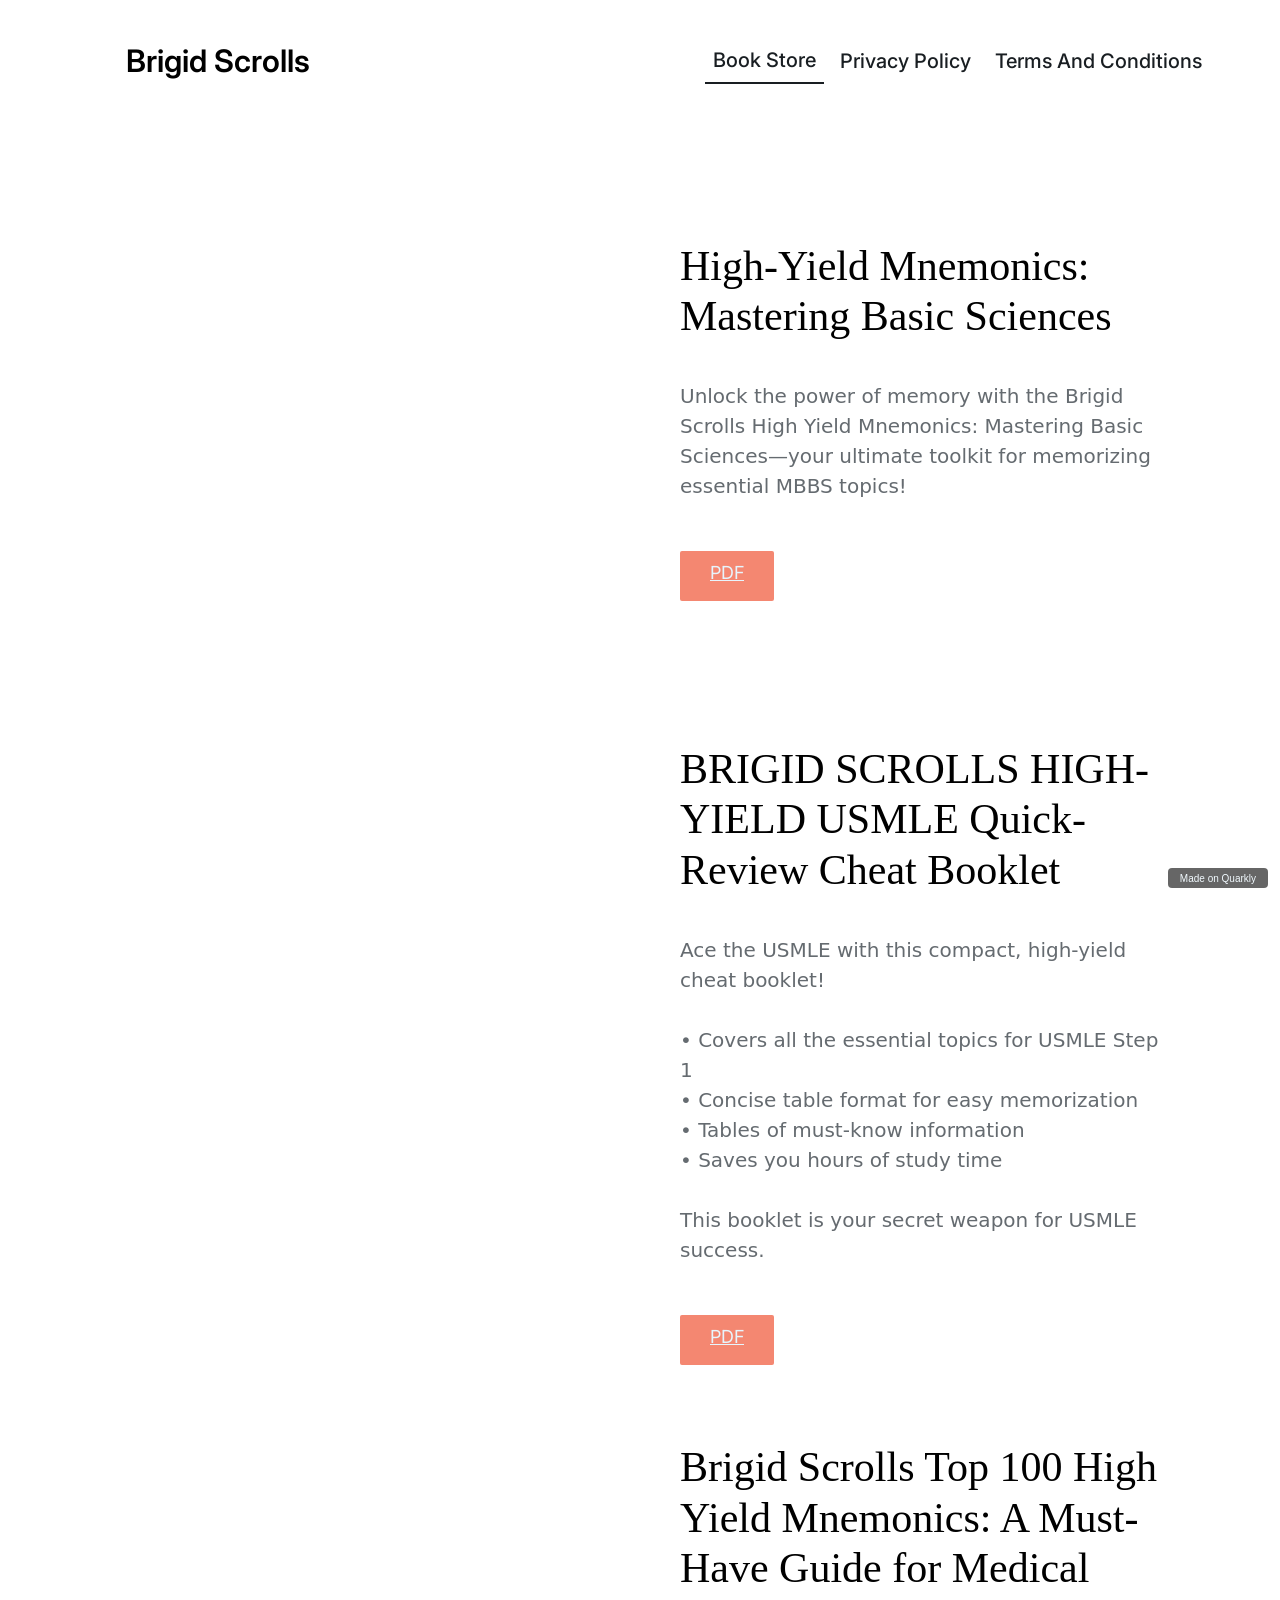
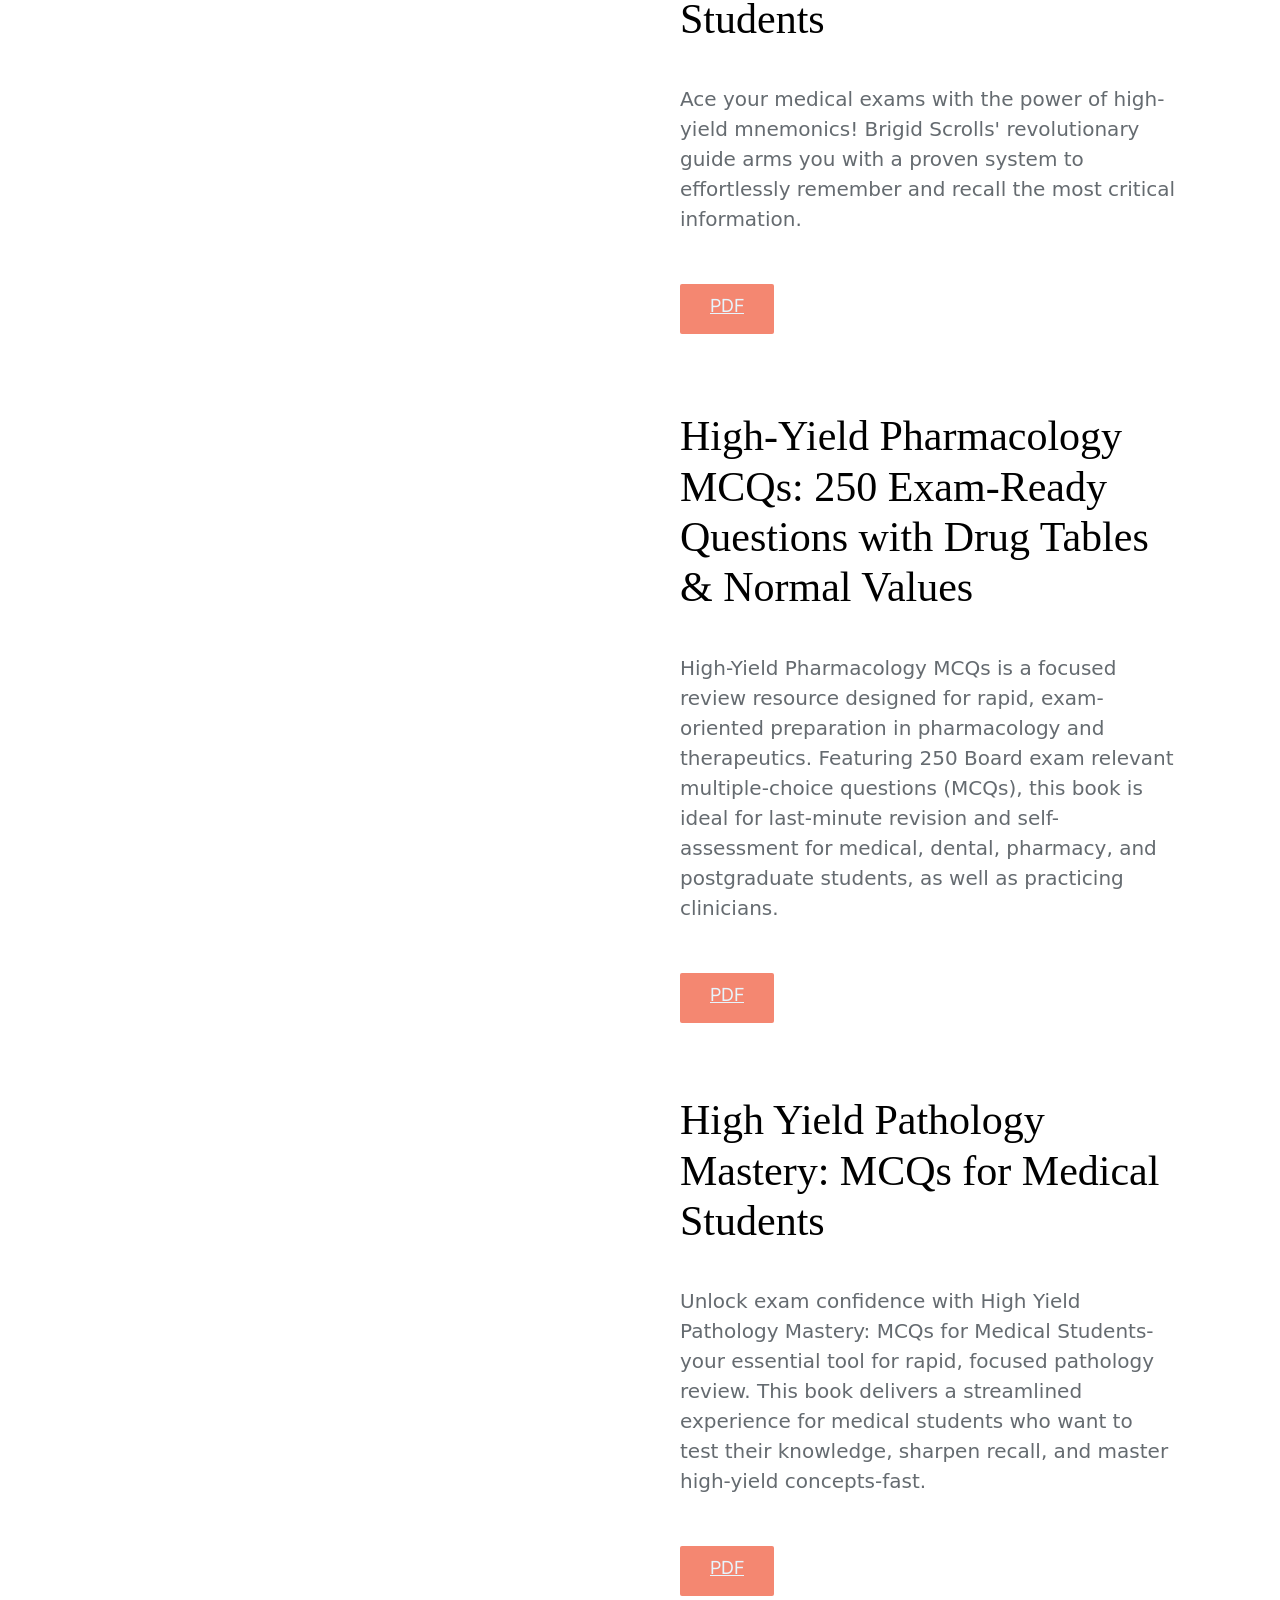
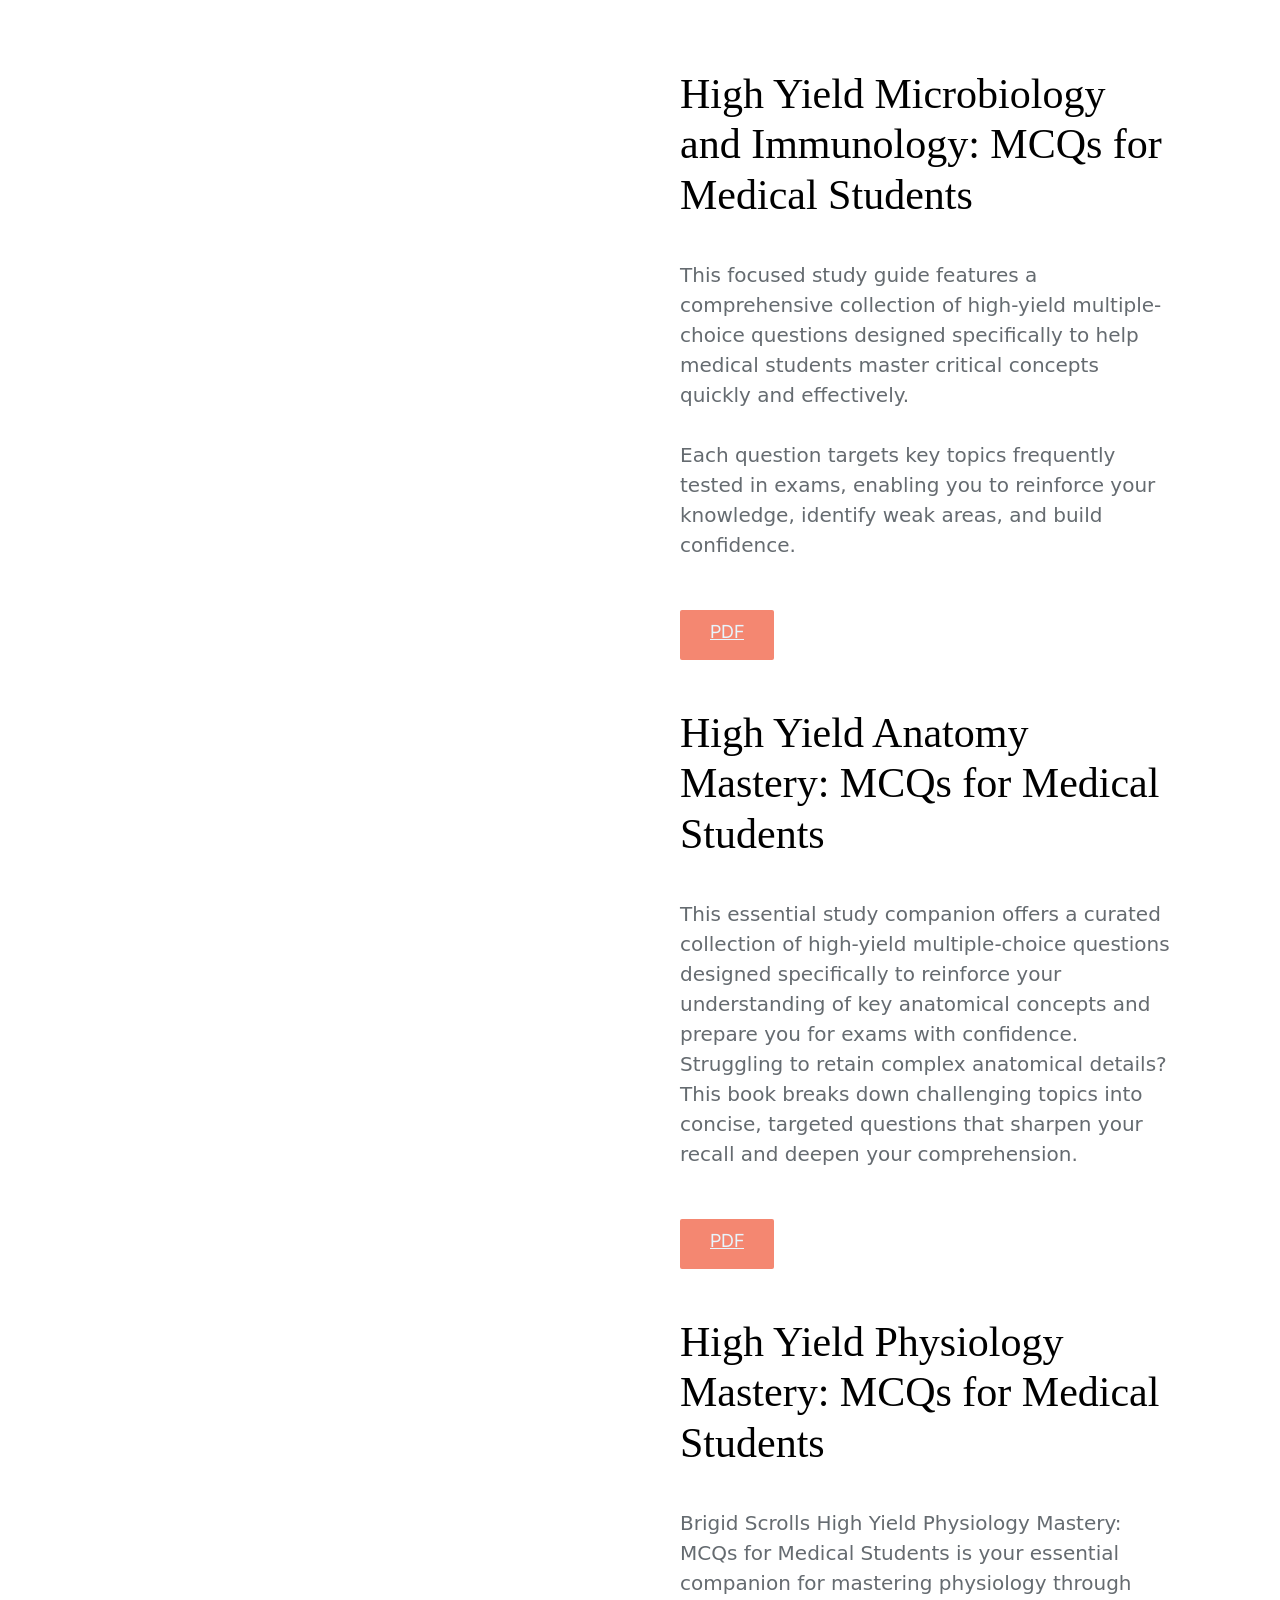
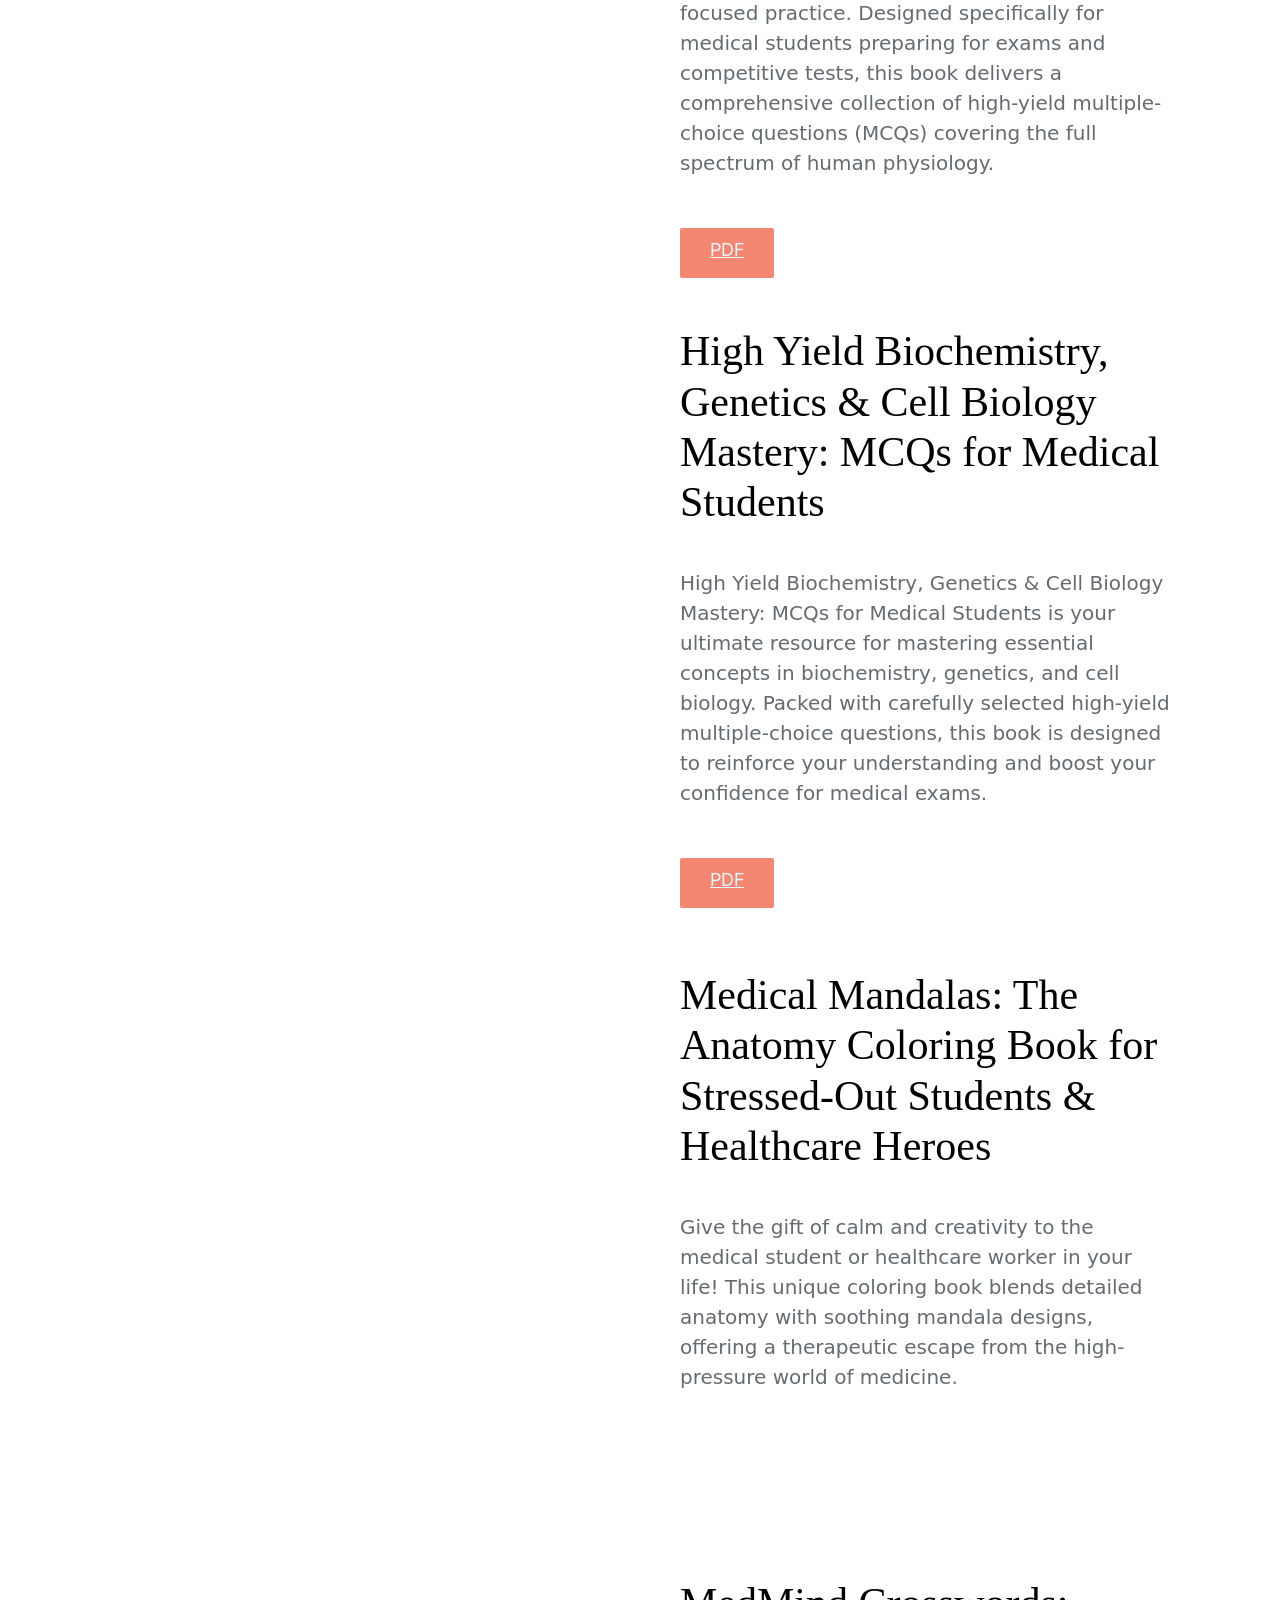
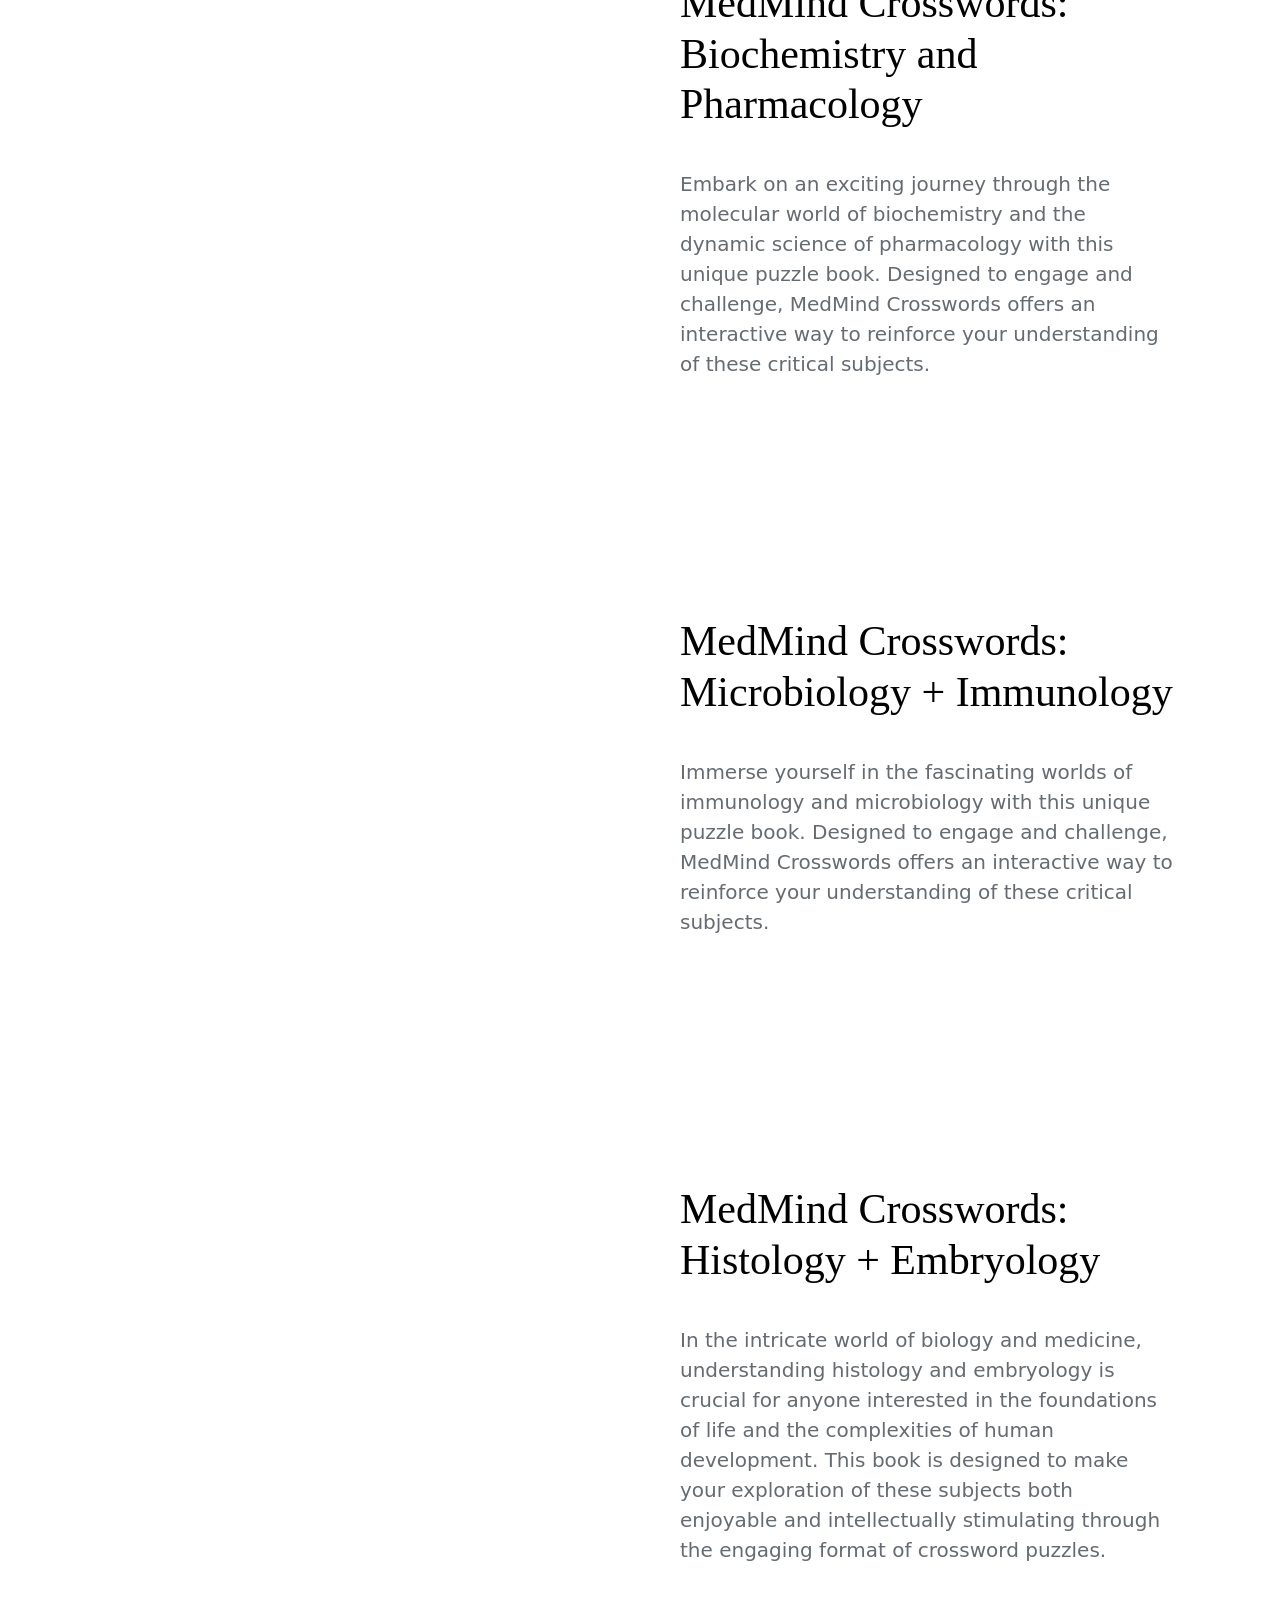
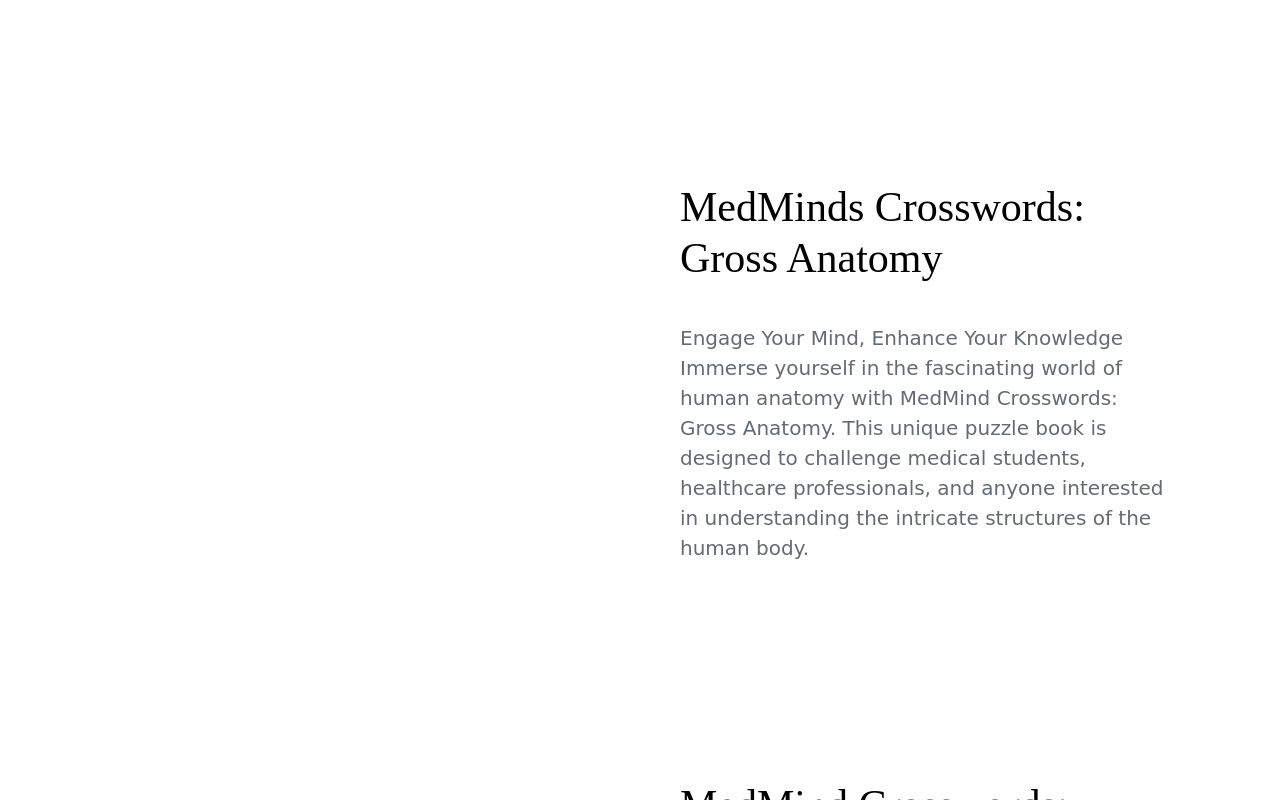
==== book-shop/index.html @ d716d0fd "Add files via upload" ====
<!DOCTYPE html><html><head><meta charSet="utf-8"/><meta http-equiv="x-ua-compatible" content="ie=edge"/><meta name="viewport" content="width=device-width, initial-scale=1, shrink-to-fit=no"/><meta name="generator" content="Gatsby 3.15.0"/><title data-react-helmet="true">Brigid Scrolls High yield Step 1 and Step 2 MCQs for medical board examination.</title><link data-react-helmet="true" rel="shortcut icon" href="https://uploads.quarkly.io/6926ab624873af0023a09e78/images/Black%20and%20white%20logo%20Brigid%20scrolls.png?v=2025-11-26T10:13:13.327Z" type="image/x-icon"/><link data-react-helmet="true" rel="apple-touch-icon" href="https://uploads.quarkly.io/6926ab624873af0023a09e78/images/Black%20and%20white%20logo%20Brigid%20scrolls.png?v=2025-11-26T10:13:13.327Z"/><link data-react-helmet="true" rel="apple-touch-icon" sizes="76x76" href="https://uploads.quarkly.io/6926ab624873af0023a09e78/images/Black%20and%20white%20logo%20Brigid%20scrolls.png?v=2025-11-26T10:13:13.327Z"/><link data-react-helmet="true" rel="apple-touch-icon" sizes="152x152" href="https://uploads.quarkly.io/6926ab624873af0023a09e78/images/Black%20and%20white%20logo%20Brigid%20scrolls.png?v=2025-11-26T10:13:13.327Z"/><link data-react-helmet="true" rel="apple-touch-startup-image" href="https://uploads.quarkly.io/6926ab624873af0023a09e78/images/Black%20and%20white%20logo%20Brigid%20scrolls.png?v=2025-11-26T10:13:13.327Z"/><meta data-react-helmet="true" name="description" content="High yield Step 1 and Step 2 MCQs for medical board examination PDF Download  Amazon books for medical students "/><meta data-react-helmet="true" property="og:title" content="Help for you — Healthcare without the system"/><meta data-react-helmet="true" property="og:description" content="Chat with a doctor right from your phone, all day and night. No waiting room or appointment needed."/><meta data-react-helmet="true" property="og:image" content="https://uploads.quarkly.io/6926ab624873af0023a09e78/images/Black%20and%20white%20logo%20Brigid%20scrolls.png?v=2025-11-26T10:13:13.327Z"/><meta data-react-helmet="true" name="msapplication-TileImage" content="https://uploads.quarkly.io/6926ab624873af0023a09e78/images/Black%20and%20white%20logo%20Brigid%20scrolls.png?v=2025-11-26T10:13:13.327Z"/><meta data-react-helmet="true" name="msapplication-TileColor" content="#000848"/><style data-styled="" data-styled-version="5.3.11">.gPEERn{pointer-events:auto;display:-webkit-box;display:-webkit-flex;display:-ms-flexbox;display:flex;width:100%;margin:0;padding:24px 0;}/*!sc*/
@media (max-width:460px){.gPEERn{padding:8px 0 8px 0;}}/*!sc*/
.jDYXYm{pointer-events:auto;display:-webkit-box;display:-webkit-flex;display:-ms-flexbox;display:flex;-webkit-flex-direction:row;-ms-flex-direction:row;flex-direction:row;width:var(--qtheme-cmp-section-width-default);max-width:var(--qtheme-cmp-section-maxWidth-default);min-width:var(--qtheme-cmp-section-minWidth-default);min-height:16px;margin:0 auto;-webkit-box-pack:justify;-webkit-justify-content:space-between;-ms-flex-pack:justify;justify-content:space-between;}/*!sc*/
.iFsuVn{pointer-events:auto;display:-webkit-box;display:-webkit-flex;display:-ms-flexbox;display:flex;padding:12px 0;-webkit-box-pack:justify;-webkit-justify-content:space-between;-ms-flex-pack:justify;justify-content:space-between;-webkit-align-items:flex-start;-webkit-box-align:flex-start;-ms-flex-align:flex-start;align-items:flex-start;-webkit-flex-direction:row;-ms-flex-direction:row;flex-direction:row;width:30%;}/*!sc*/
@media (max-width:992px){.iFsuVn{width:70%;}}/*!sc*/
@media (max-width:767px){.iFsuVn{width:50%;-webkit-box-pack:start;-webkit-justify-content:flex-start;-ms-flex-pack:start;justify-content:flex-start;}}/*!sc*/
@media (max-width:460px){.iFsuVn{width:50%;-webkit-align-items:center;-webkit-box-align:center;-ms-flex-align:center;align-items:center;-webkit-flex-direction:row;-ms-flex-direction:row;flex-direction:row;-webkit-box-pack:start;-webkit-justify-content:flex-start;-ms-flex-pack:start;justify-content:flex-start;}}/*!sc*/
.hPHBay{pointer-events:auto;-webkit-flex:1 1 auto;-ms-flex:1 1 auto;flex:1 1 auto;width:70%;min-width:0px;min-height:0px;-webkit-align-items:center;-webkit-box-align:center;-ms-flex-align:center;align-items:center;-webkit-box-pack:end;-webkit-justify-content:flex-end;-ms-flex-pack:end;justify-content:flex-end;position:relative;display:-webkit-box;display:-webkit-flex;display:-ms-flexbox;display:flex;z-index:5;}/*!sc*/
@media (max-width:992px){.hPHBay{width:30%;}}/*!sc*/
@media (max-width:767px){.hPHBay{width:50%;}}/*!sc*/
@media (max-width:460px){.hPHBay{width:50%;}}/*!sc*/
.ePyRJj{pointer-events:auto;padding-right:3px;min-height:0;-webkit-align-items:center;-webkit-box-align:center;-ms-flex-align:center;align-items:center;-webkit-flex-direction:row;-ms-flex-direction:row;flex-direction:row;position:relative;cursor:pointer;display:none;}/*!sc*/
@media (max-width:992px){.ePyRJj{display:-webkit-inline-box;display:-webkit-inline-flex;display:-ms-inline-flexbox;display:inline-flex;-webkit-flex:0 0 auto;-ms-flex:0 0 auto;flex:0 0 auto;z-index:1;}}/*!sc*/
.hZMOFw{pointer-events:auto;width:100%;height:100%;position:relative;display:-webkit-box;display:-webkit-flex;display:-ms-flexbox;display:flex;z-index:1;}/*!sc*/
@media (max-width:992px){.hZMOFw{top:0;left:0;position:fixed;-webkit-transition:visibility .3s step-end;transition:visibility .3s step-end;visibility:hidden;}}/*!sc*/
.csZqDL{pointer-events:auto;width:100%;height:100%;background-color:rgba(0,0,0,.5);position:relative;display:none;z-index:1;}/*!sc*/
@media (max-width:992px){.csZqDL{top:0;left:0;position:fixed;display:block;-webkit-transition:visibility .3s step-end, opacity .3s ease;transition:visibility .3s step-end, opacity .3s ease;visibility:hidden;opacity:0;}}/*!sc*/
.eIhEfz{pointer-events:auto;max-width:100vw;max-height:100vh;background-color:white;box-sizing:border-box;display:-webkit-box;display:-webkit-flex;display:-ms-flexbox;display:flex;z-index:2;padding:0px 0px 0px 0px;width:100%;overflow-x:hidden;overflow-y:auto;-webkit-align-items:center;-webkit-box-align:center;-ms-flex-align:center;align-items:center;-webkit-box-pack:justify;-webkit-justify-content:space-between;-ms-flex-pack:justify;justify-content:space-between;-webkit-flex-direction:row;-ms-flex-direction:row;flex-direction:row;background:rgba(255,255,255,0);}/*!sc*/
@media (max-width:992px){.eIhEfz{width:100%;min-width:280px;min-height:32px;-webkit-align-items:flex-start;-webkit-box-align:flex-start;-ms-flex-align:flex-start;align-items:flex-start;-webkit-flex-direction:column;-ms-flex-direction:column;flex-direction:column;box-shadow:var(--qtheme-boxShadow-xxl);top:0;left:0;height:100%;position:fixed;-webkit-transition:visibility .3s step-end, opacity .3s ease;transition:visibility .3s step-end, opacity .3s ease;visibility:hidden;opacity:0;background:#ffffff;margin:0px 0px 0px 0px;}}/*!sc*/
.beZerO{pointer-events:auto;width:100%;}/*!sc*/
@media (max-width:767px){.beZerO{display:-webkit-box;display:-webkit-flex;display:-ms-flexbox;display:flex;}}/*!sc*/
.kpODTq{pointer-events:auto;-webkit-align-items:center;-webkit-box-align:center;-ms-flex-align:center;align-items:center;-webkit-box-pack:end;-webkit-justify-content:flex-end;-ms-flex-pack:end;justify-content:flex-end;display:-webkit-box;display:-webkit-flex;display:-ms-flexbox;display:flex;}/*!sc*/
@media (max-width:992px){.kpODTq{-webkit-box-pack:center;-webkit-justify-content:center;-ms-flex-pack:center;justify-content:center;-webkit-align-items:flex-start;-webkit-box-align:flex-start;-ms-flex-align:flex-start;align-items:flex-start;-webkit-flex-direction:column;-ms-flex-direction:column;flex-direction:column;margin:0px auto 0px auto;min-width:300px;max-width:1280px;width:90%;padding:24px 0px 48px 0px;}}/*!sc*/
.iyoGrC{pointer-events:auto;display:none;}/*!sc*/
@media (max-width:992px){.iyoGrC{width:100%;margin:0px 0px 24px 0px;display:-webkit-box;display:-webkit-flex;display:-ms-flexbox;display:flex;padding:12px 0px 12px 0px;}}/*!sc*/
.bHRnBK{pointer-events:auto;width:25%;display:none;-webkit-box-pack:space-around;-webkit-justify-content:space-around;-ms-flex-pack:space-around;justify-content:space-around;-webkit-align-items:center;-webkit-box-align:center;-ms-flex-align:center;align-items:center;-webkit-flex-wrap:wrap;-ms-flex-wrap:wrap;flex-wrap:wrap;}/*!sc*/
@media (max-width:992px){.bHRnBK{width:100%;-webkit-flex-direction:column;-ms-flex-direction:column;flex-direction:column;-webkit-align-items:flex-start;-webkit-box-align:flex-start;-ms-flex-align:flex-start;align-items:flex-start;display:-webkit-box;display:-webkit-flex;display:-ms-flexbox;display:flex;margin:0px 0px 0px 0px;}}/*!sc*/
.jzlPOT{pointer-events:auto;margin:0px 0px 0px 0px;display:-webkit-box;display:-webkit-flex;display:-ms-flexbox;display:flex;-webkit-align-items:center;-webkit-box-align:center;-ms-flex-align:center;align-items:center;-webkit-box-pack:center;-webkit-justify-content:center;-ms-flex-pack:center;justify-content:center;}/*!sc*/
@media (max-width:992px){.jzlPOT{display:-webkit-box;display:-webkit-flex;display:-ms-flexbox;display:flex;grid-gap:12px;}}/*!sc*/
.iuxQkA{pointer-events:auto;display:-webkit-box;display:-webkit-flex;display:-ms-flexbox;display:flex;width:100%;margin:0;padding:24px 0;}/*!sc*/
@media (max-width:767px){.iuxQkA{padding:70px 0 80px 0;}}/*!sc*/
.gpqSxK{pointer-events:auto;display:-webkit-box;display:-webkit-flex;display:-ms-flexbox;display:flex;-webkit-flex-direction:column;-ms-flex-direction:column;flex-direction:column;width:var(--qtheme-cmp-section-width-default);max-width:var(--qtheme-cmp-section-maxWidth-default);min-width:var(--qtheme-cmp-section-minWidth-default);min-height:16px;margin:0 auto;}/*!sc*/
.dpcicg{pointer-events:auto;min-width:100px;min-height:100px;display:grid;grid-template-columns:repeat(2,1fr);grid-template-rows:auto;}/*!sc*/
@media (max-width:767px){.dpcicg{grid-template-columns:1fr;}}/*!sc*/
.jpyQaS{pointer-events:auto;min-width:100px;min-height:100px;display:-webkit-box;display:-webkit-flex;display:-ms-flexbox;display:flex;-webkit-flex-direction:column;-ms-flex-direction:column;flex-direction:column;-webkit-align-items:center;-webkit-box-align:center;-ms-flex-align:center;align-items:center;background:rgba(0,0,0,0);padding:100px 50px 100px 50px;}/*!sc*/
@media (max-width:767px){.jpyQaS{margin:0px 0px 50px 0px;padding:50px 50px 50px 50px;}}/*!sc*/
.daAXAp{pointer-events:auto;min-width:100px;min-height:100px;display:-webkit-box;display:-webkit-flex;display:-ms-flexbox;display:flex;-webkit-flex-direction:column;-ms-flex-direction:column;flex-direction:column;-webkit-align-items:flex-start;-webkit-box-align:flex-start;-ms-flex-align:flex-start;align-items:flex-start;-webkit-box-pack:center;-webkit-justify-content:center;-ms-flex-pack:center;justify-content:center;padding:0px 40px 0px 40px;}/*!sc*/
@media (max-width:992px){.daAXAp{padding:0px 0 0px 0;}}/*!sc*/
.iaWqPm{pointer-events:auto;min-width:10px;min-height:10px;display:-webkit-box;display:-webkit-flex;display:-ms-flexbox;display:flex;}/*!sc*/
@media (max-width:992px){.iaWqPm{-webkit-align-self:center;-ms-flex-item-align:center;align-self:center;}}/*!sc*/
@media (max-width:767px){.iaWqPm{-webkit-align-self:auto;-ms-flex-item-align:auto;align-self:auto;}}/*!sc*/
@media (max-width:460px){.iaWqPm{-webkit-flex-direction:column;-ms-flex-direction:column;flex-direction:column;-webkit-align-items:center;-webkit-box-align:center;-ms-flex-align:center;align-items:center;-webkit-align-self:center;-ms-flex-item-align:center;align-self:center;}}/*!sc*/
.gJVtOl{pointer-events:auto;display:-webkit-box;display:-webkit-flex;display:-ms-flexbox;display:flex;padding:50px 0 50px 0;width:100%;margin:0;}/*!sc*/
.bbqnCG{pointer-events:auto;display:-webkit-box;display:-webkit-flex;display:-ms-flexbox;display:flex;-webkit-flex-direction:column;-ms-flex-direction:column;flex-direction:column;width:var(--qtheme-cmp-section-width-default);max-width:var(--qtheme-cmp-section-maxWidth-default);min-width:var(--qtheme-cmp-section-minWidth-default);min-height:16px;margin:0 auto;}/*!sc*/
@media (max-width:460px){.bbqnCG{-webkit-align-items:center;-webkit-box-align:center;-ms-flex-align:center;align-items:center;}}/*!sc*/
.ytcMi{pointer-events:auto;display:grid;grid-template-columns:repeat(5,1fr);grid-gap:16px 24px;-webkit-align-self:center;-ms-flex-item-align:center;align-self:center;margin:0px 0px 40px 0px;}/*!sc*/
data-styled.g1[id="sc-aXZVg"]{content:"gPEERn,jDYXYm,iFsuVn,hPHBay,ePyRJj,hZMOFw,csZqDL,eIhEfz,beZerO,kpODTq,iyoGrC,bHRnBK,jzlPOT,iuxQkA,gpqSxK,dpcicg,jpyQaS,daAXAp,iaWqPm,gJVtOl,bbqnCG,ytcMi,"}/*!sc*/
.AUmcG{margin-top:16px;margin-bottom:16px;min-width:8px;min-height:8px;overflow-wrap:normal;word-break:normal;white-space:normal;text-indent:0;text-overflow:clip;-webkit-hyphens:manual;-moz-hyphens:manual;-ms-hyphens:manual;hyphens:manual;-webkit-user-select:auto;-moz-user-select:auto;-ms-user-select:auto;user-select:auto;pointer-events:auto;margin:0;text-align:left;font:var(--qtheme-font-headline4);display:block;}/*!sc*/
@media (max-width:767px){.AUmcG{margin:0px 0 0px 0;}}/*!sc*/
@media (max-width:460px){.AUmcG{margin:0px 0 0px 0;}}/*!sc*/
.fFZlin{margin-top:16px;margin-bottom:16px;min-width:8px;min-height:8px;overflow-wrap:normal;word-break:normal;white-space:normal;text-indent:0;text-overflow:clip;-webkit-hyphens:manual;-moz-hyphens:manual;-ms-hyphens:manual;hyphens:manual;-webkit-user-select:none;-moz-user-select:none;-ms-user-select:none;user-select:none;pointer-events:auto;margin:0 .35em 0 0;font-size:14px;font:normal 600 16px/1.5 -apple-system,system-ui,'Segoe UI','Roboto','Oxygen','Ubuntu','Cantarell','Fira Sans','Droid Sans','Helvetica Neue',sans-serif;text-transform:uppercase;-webkit-letter-spacing:1px;-moz-letter-spacing:1px;-ms-letter-spacing:1px;letter-spacing:1px;}/*!sc*/
@media (max-width:992px){.fFZlin{margin:0px 0px 0px 0px;}}/*!sc*/
@media (max-width:460px){.fFZlin{font:normal 600 14px/1.5 -apple-system,system-ui,'Segoe UI','Roboto','Oxygen','Ubuntu','Cantarell','Fira Sans','Droid Sans','Helvetica Neue',sans-serif;margin:0px 2px 0px 0px;}}/*!sc*/
.eerDYc{margin-top:16px;margin-bottom:16px;min-width:8px;min-height:8px;overflow-wrap:normal;word-break:normal;white-space:normal;text-indent:0;text-overflow:clip;-webkit-hyphens:manual;-moz-hyphens:manual;-ms-hyphens:manual;hyphens:manual;-webkit-user-select:auto;-moz-user-select:auto;-ms-user-select:auto;user-select:auto;pointer-events:auto;margin:0;text-align:left;font:var(--qtheme-font-lead);display:block;}/*!sc*/
@media (max-width:992px){.eerDYc{font:var(--qtheme-font-headline3);}}/*!sc*/
@media (max-width:767px){.eerDYc{margin:0px 0 0px 0;}}/*!sc*/
@media (max-width:460px){.eerDYc{margin:0px 0 0px 0;}}/*!sc*/
.gXzTdP{margin-top:16px;margin-bottom:16px;min-width:8px;min-height:8px;overflow-wrap:normal;word-break:normal;white-space:normal;text-indent:0;text-overflow:clip;-webkit-hyphens:manual;-moz-hyphens:manual;-ms-hyphens:manual;hyphens:manual;-webkit-user-select:auto;-moz-user-select:auto;-ms-user-select:auto;user-select:auto;pointer-events:auto;margin:0px 0px 40px 0px;font:normal 500 42px/1.2 var(--qtheme-fontFamily-serifGaramond);}/*!sc*/
@media (max-width:460px){.gXzTdP{margin:0px 0px 30px 0px;}}/*!sc*/
.ezylTJ{margin-top:16px;margin-bottom:16px;min-width:8px;min-height:8px;overflow-wrap:normal;word-break:normal;white-space:normal;text-indent:0;text-overflow:clip;-webkit-hyphens:manual;-moz-hyphens:manual;-ms-hyphens:manual;hyphens:manual;-webkit-user-select:auto;-moz-user-select:auto;-ms-user-select:auto;user-select:auto;pointer-events:auto;margin:0px 0px 50px 0px;font:normal 300 20px/1.5 var(--qtheme-fontFamily-sans);color:#656b70;}/*!sc*/
.RRTIY{margin-top:16px;margin-bottom:16px;min-width:8px;min-height:8px;overflow-wrap:normal;word-break:normal;white-space:normal;text-indent:0;text-overflow:clip;-webkit-hyphens:manual;-moz-hyphens:manual;-ms-hyphens:manual;hyphens:manual;-webkit-user-select:auto;-moz-user-select:auto;-ms-user-select:auto;user-select:auto;pointer-events:auto;margin:0 0px 0 0px;font:var(--qtheme-font-base);color:#5a5d64;text-align:center;}/*!sc*/
@media (max-width:460px){.RRTIY{display:-webkit-box;display:-webkit-flex;display:-ms-flexbox;display:flex;-webkit-flex-wrap:wrap;-ms-flex-wrap:wrap;flex-wrap:wrap;}}/*!sc*/
data-styled.g2[id="sc-gEvEer"]{content:"AUmcG,fFZlin,eerDYc,gXzTdP,ezylTJ,RRTIY,"}/*!sc*/
.hWWEHX{overflow-wrap:normal;word-break:normal;white-space:normal;text-indent:0;text-overflow:clip;-webkit-hyphens:manual;-moz-hyphens:manual;-ms-hyphens:manual;hyphens:manual;-webkit-user-select:auto;-moz-user-select:auto;-ms-user-select:auto;user-select:auto;pointer-events:auto;color:var(--qtheme-color-darkL2);font:var(--qtheme-font-lead);-webkit-text-decoration-line:initial;text-decoration-line:initial;-webkit-transition:color 0.1s ease 0s;transition:color 0.1s ease 0s;}/*!sc*/
.hWWEHX:hover,.hWWEHX[data-quarkly-state="hover"]{color:var(--qtheme-color-primary);}/*!sc*/
@media (max-width:992px){.hWWEHX{font:var(--qtheme-font-lead);}}/*!sc*/
.gLtqpF{overflow-wrap:normal;word-break:normal;white-space:normal;text-indent:0;text-overflow:clip;-webkit-hyphens:manual;-moz-hyphens:manual;-ms-hyphens:manual;hyphens:manual;-webkit-user-select:auto;-moz-user-select:auto;-ms-user-select:auto;user-select:auto;pointer-events:auto;color:var(--qtheme-color-darkL2);font:var(--qtheme-font-lead);-webkit-text-decoration-line:initial;text-decoration-line:initial;-webkit-transition:color 0.1s ease 0s;transition:color 0.1s ease 0s;cursor:default;}/*!sc*/
.gLtqpF:hover,.gLtqpF[data-quarkly-state="hover"]{color:var(--qtheme-color-darkL2);}/*!sc*/
@media (max-width:992px){.gLtqpF{font:var(--qtheme-font-lead);}}/*!sc*/
.eJHQaz{overflow-wrap:normal;word-break:normal;white-space:normal;text-indent:0;text-overflow:clip;-webkit-hyphens:manual;-moz-hyphens:manual;-ms-hyphens:manual;hyphens:manual;-webkit-user-select:auto;-moz-user-select:auto;-ms-user-select:auto;user-select:auto;pointer-events:auto;padding:5x 5px 5px 5px;margin:0px 5px 0px 0px;color:var(--qtheme-color-primary);background:transparent;border-radius:50%;display:-webkit-box;display:-webkit-flex;display:-ms-flexbox;display:flex;width:32px;height:32px;-webkit-align-items:center;-webkit-box-align:center;-ms-flex-align:center;align-items:center;-webkit-box-pack:center;-webkit-justify-content:center;-ms-flex-pack:center;justify-content:center;}/*!sc*/
.eJHQaz:hover,.eJHQaz[data-quarkly-state="hover"]{background:var(--qtheme-color-lightD2);color:var(--qtheme-color-light);}/*!sc*/
.hZBAHi{overflow-wrap:normal;word-break:normal;white-space:normal;text-indent:0;text-overflow:clip;-webkit-hyphens:manual;-moz-hyphens:manual;-ms-hyphens:manual;hyphens:manual;-webkit-user-select:auto;-moz-user-select:auto;-ms-user-select:auto;user-select:auto;pointer-events:auto;padding:5x 5px 5px 5px;margin:0 5px 0 5px;color:var(--qtheme-color-primary);background:transparent;border-radius:50%;display:-webkit-box;display:-webkit-flex;display:-ms-flexbox;display:flex;width:32px;height:32px;-webkit-align-items:center;-webkit-box-align:center;-ms-flex-align:center;align-items:center;-webkit-box-pack:center;-webkit-justify-content:center;-ms-flex-pack:center;justify-content:center;}/*!sc*/
.hZBAHi:hover,.hZBAHi[data-quarkly-state="hover"]{background:var(--qtheme-color-lightD2);color:var(--qtheme-color-light);}/*!sc*/
.fABUdM{overflow-wrap:normal;word-break:normal;white-space:normal;text-indent:0;text-overflow:clip;-webkit-hyphens:manual;-moz-hyphens:manual;-ms-hyphens:manual;hyphens:manual;-webkit-user-select:auto;-moz-user-select:auto;-ms-user-select:auto;user-select:auto;pointer-events:auto;}/*!sc*/
.hBQwjU{overflow-wrap:normal;word-break:normal;white-space:normal;text-indent:0;text-overflow:clip;-webkit-hyphens:manual;-moz-hyphens:manual;-ms-hyphens:manual;hyphens:manual;-webkit-user-select:auto;-moz-user-select:auto;-ms-user-select:auto;user-select:auto;pointer-events:auto;font:var(--qtheme-font-capture);font-size:10px;position:fixed;bottom:12px;right:12px;z-index:4;border-radius:4px;padding:5px 12px 4px;background-color:var(--qtheme-color-dark);opacity:0.6;color:var(--qtheme-color-light);cursor:pointer;-webkit-transition:var(--qtheme-transition-opacityOut);transition:var(--qtheme-transition-opacityOut);-webkit-text-decoration-line:initial;text-decoration-line:initial;}/*!sc*/
.hBQwjU:hover,.hBQwjU[data-quarkly-state="hover"]{opacity:1;}/*!sc*/
data-styled.g3[id="sc-eqUAAy"]{content:"hWWEHX,gLtqpF,eJHQaz,hZBAHi,fABUdM,hBQwjU,"}/*!sc*/
.zUhfe{display:-webkit-box;display:-webkit-flex;display:-ms-flexbox;display:flex;-webkit-align-items:center;-webkit-box-align:center;-ms-flex-align:center;align-items:center;-webkit-box-pack:center;-webkit-justify-content:center;-ms-flex-pack:center;justify-content:center;color:var(--qtheme-color-dark);padding:5px 7px 5px 7px;border-radius:50px;font-size:32px;width:28px;height:28px;}/*!sc*/
@media (max-width:992px){.zUhfe{width:32px;height:32px;}}/*!sc*/
.cmRqOF{display:none;-webkit-align-items:center;-webkit-box-align:center;-ms-flex-align:center;align-items:center;-webkit-box-pack:center;-webkit-justify-content:center;-ms-flex-pack:center;justify-content:center;top:24px;right:24px;position:absolute;cursor:pointer;font-size:32px;width:1em;height:1em;}/*!sc*/
@media (max-width:992px){.cmRqOF{display:block;width:32px;height:32px;}}/*!sc*/
.dbFogG{display:-webkit-box;display:-webkit-flex;display:-ms-flexbox;display:flex;-webkit-align-items:center;-webkit-box-align:center;-ms-flex-align:center;align-items:center;-webkit-box-pack:center;-webkit-justify-content:center;-ms-flex-pack:center;justify-content:center;border-radius:50px;color:var(--qtheme-color-grey);font-size:32px;width:1em;height:1em;}/*!sc*/
.gQCfRv{display:-webkit-box;display:-webkit-flex;display:-ms-flexbox;display:flex;-webkit-align-items:center;-webkit-box-align:center;-ms-flex-align:center;align-items:center;-webkit-box-pack:center;-webkit-justify-content:center;-ms-flex-pack:center;justify-content:center;color:#5a5d64;-webkit-transition:background-color 1s ease 0s;transition:background-color 1s ease 0s;font-size:24px;width:1em;height:1em;}/*!sc*/
.gQCfRv:hover,.gQCfRv[data-quarkly-state="hover"]{color:var(--qtheme-color-dark);}/*!sc*/
data-styled.g12[id="sc-kpDqfm"]{content:"zUhfe,cmRqOF,dbFogG,gQCfRv,"}/*!sc*/
:root{--qtheme-color-dark:#000000;--qtheme-color-darkL1:#05000B;--qtheme-color-darkL2:#191E22;--qtheme-color-grey:#95c7ea;--qtheme-color-greyD1:#4B507D;--qtheme-color-greyD2:#586D8E;--qtheme-color-light:#E7F5FD;--qtheme-color-lightD1:#EDF2F6;--qtheme-color-lightD2:#E4E8EC;--qtheme-color-green:#00875A;--qtheme-color-primary:#05A5FF;--qtheme-color-secondary:#FFF9F5;--qtheme-color-orange:#FF5A05;--qtheme-color-red:#DE350B;--qtheme-color-purple:#EBEDFF;--qtheme-color-indigo:#0f0f55;--qtheme-color-white:#ffffff;--qtheme-fontFamily-sans:-apple-system,system-ui,'Segoe UI','Roboto','Oxygen','Ubuntu','Cantarell','Fira Sans','Droid Sans','Helvetica Neue',sans-serif;--qtheme-fontFamily-sansHeavy:Impact,Haettenschweiler,'Franklin Gothic Bold',Charcoal,'Helvetica Inserat','Bitstream Vera Sans Bold','Arial Black',sans-serif;--qtheme-fontFamily-sansHelvetica:Frutiger,'Frutiger Linotype',Univers,Calibri,'Gill Sans','Gill Sans MT','Myriad Pro',Myriad,'DejaVu Sans Condensed','Liberation Sans','Nimbus Sans L',Tahoma,Geneva,'Helvetica Neue',Helvetica,Arial,sans-serif;--qtheme-fontFamily-sansVerdana:Corbel,'Lucida Grande','Lucida Sans Unicode','DejaVu Sans','Bitstream Vera Sans','Liberation Sans',Verdana,'Verdana Ref',sans-serif;--qtheme-fontFamily-sansTrebuchet:'Segoe UI',Candara,'Bitstream Vera Sans','DejaVu Sans','Trebuchet MS',Verdana,'Verdana Ref',sans-serif;--qtheme-fontFamily-mono:Consolas,'Andale Mono WT','Andale Mono','Lucida Console','Lucida Sans Typewriter','DejaVu Sans Mono','Bitstream Vera Sans Mono','Liberation Mono','Nimbus Mono L',Monaco,'Courier New',Courier,monospace;--qtheme-fontFamily-serifTimes:Cambria,'Hoefler Text',Utopia,'Liberation Serif','Nimbus Roman No9 L Regular',Times,'Times New Roman',serif;--qtheme-fontFamily-serifGeorgia:Constantia,'Lucida Bright',Lucidabright,'Lucida Serif',Lucida,'DejaVu Serif','Bitstream Vera Serif','Liberation Serif',Georgia,serif;--qtheme-fontFamily-serifGaramond:'Palatino Linotype',Palatino,Palladio,'URW Palladio L','Book Antiqua',Baskerville,'Bookman Old Style','Bitstream Charter','Nimbus Roman No9 L',Garamond,'Apple Garamond','ITC Garamond Narrow','New Century Schoolbook','Century Schoolbook','Century Schoolbook L',Georgia,serif;--qtheme-fontFamily-googleInter:"Inter",sans-serif;--qtheme-font-headline1:normal 700 60px/1.2 var(--qtheme-fontFamily-googleInter);--qtheme-font-headline2:normal 700 50px/1.2 var(--qtheme-fontFamily-googleInter);--qtheme-font-headline3:normal 400 49px/1.2 var(--qtheme-fontFamily-googleInter);--qtheme-font-base:normal 400 18px/1.5 var(--qtheme-fontFamily-googleInter);--qtheme-font-lead:normal 500 20px/1.6 var(--qtheme-fontFamily-googleInter);--qtheme-font-headline4:600 31px/1.3 var(--qtheme-fontFamily-googleInter);--qtheme-font-textBase:400 16px/1.6 var(--qtheme-fontFamily-googleInter);--qtheme-boxShadow-m:0 4px 5px -1px rgba(0,0,0,0.1);--qtheme-boxShadow-l:0 10px 15px -3px rgba(0,0,0,0.1);--qtheme-boxShadow-xl:0 20px 25px -5px rgba(0,0,0,0.1);--qtheme-boxShadow-xxl:0 25px 50px -12px rgba(0,0,0,0.25);--qtheme-background-primaryGradient:linear-gradient(180deg,var(--qtheme-color-primary),transparent) no-repeat 0 0;--qtheme-background-secondaryGradient:linear-gradient(180deg,var(--qtheme-color-secondary),transparent) no-repeat 0 0;--qtheme-transform-rotate90:rotate(90deg);--qtheme-transform-rotate180:rotate(180deg);--qtheme-transform-flipX:scaleX(-1);--qtheme-transform-flipY:scaleY(-1);--qtheme-transition-opacityOut:opacity var(--qtheme-transitionDuration-normal) var(--qtheme-transitionTimingFunction-easeOut);--qtheme-transition-transformOut:transform var(--qtheme-transitionDuration-normal) var(--qtheme-transitionTimingFunction-easeOut);--qtheme-transition-transformInOut:transform var(--qtheme-transitionDuration-normal) var(--qtheme-transitionTimingFunction-easeInOut);--qtheme-transitionTimingFunction-easeIn:cubic-bezier(0.4,0,1,1);--qtheme-transitionTimingFunction-easeOut:cubic-bezier(0,0,0.2,1);--qtheme-transitionTimingFunction-easeInOut:cubic-bezier(0.4,0,0.2,1);--qtheme-transitionTimingFunction-sharp:cubic-bezier(0.4,0,0.6,1);--qtheme-transitionDuration-fastest:0.1s;--qtheme-transitionDuration-fast:0.2s;--qtheme-transitionDuration-normal:0.3s;--qtheme-filter-grayscale:grayscale(100%);--qtheme-filter-invert:invert(100%);--qtheme-filter-blur:blur(10px);--qtheme-cmp-section-maxWidth-default:1280px;--qtheme-cmp-section-minWidth-default:300px;--qtheme-cmp-section-width-default:90%;--qtheme-cmp-stack-gap-default:32px;--qtheme-cmp-stack-gap-small:16px;}/*!sc*/
data-styled.g13[id="sc-global-iTApaY1"]{content:"sc-global-iTApaY1,"}/*!sc*/
.cgHOqK{min-width:16px;min-height:16px;display:block;object-fit:contain;object-position:50% 50%;pointer-events:auto;width:50px;height:50px;}/*!sc*/
.cCeKMS{min-width:16px;min-height:16px;display:block;object-fit:contain;object-position:50% 50%;pointer-events:auto;width:36px;height:36px;}/*!sc*/
.jAZMfk{min-width:16px;min-height:16px;display:block;object-fit:contain;object-position:50% 50%;pointer-events:auto;max-width:100%;width:350px;}/*!sc*/
.cOuta-D{min-width:16px;min-height:16px;display:block;object-fit:contain;object-position:50% 50%;pointer-events:auto;height:50px;}/*!sc*/
@media (max-width:460px){.cOuta-D{margin:0 0 8px 0;}}/*!sc*/
data-styled.g14[id="sc-dAlyuH"]{content:"cgHOqK,cCeKMS,jAZMfk,cOuta-D,"}/*!sc*/
.bWVdyR{display:inline-block;border-width:0px;border-style:none;background:#f48771;color:var(--qtheme-color-light);cursor:pointer;overflow:visible;outline:none;-webkit-user-select:none;-moz-user-select:none;-ms-user-select:none;user-select:none;box-sizing:border-box;border-radius:2px;padding-top:8px;padding-bottom:8px;padding-left:24px;padding-right:24px;font:var(--qtheme-font-base);pointer-events:auto;margin:0px 5px 0px 0px;padding:8px 30px 8px 30px;}/*!sc*/
.bWVdyR:disabled,.bWVdyR[data-quarkly-state="disabled"]{background:var(--qtheme-color-grey);}/*!sc*/
.bWVdyR:focus,.bWVdyR[data-quarkly-state="focus"]{box-shadow:0 0 0 2px var(--qtheme-color-primary);}/*!sc*/
@media (max-width:460px){.bWVdyR{margin:0 0 8px 0;}}/*!sc*/
data-styled.g17[id="sc-cwHptR"]{content:"bWVdyR,"}/*!sc*/
.iwNrZA{-webkit-text-decoration-line:initial;text-decoration-line:initial;-webkit-align-items:center;-webkit-box-align:center;-ms-flex-align:center;align-items:center;-webkit-flex-direction:row;-ms-flex-direction:row;flex-direction:row;-webkit-box-pack:center;-webkit-justify-content:center;-ms-flex-pack:center;justify-content:center;color:initial;display:-webkit-box;display:-webkit-flex;display:-ms-flexbox;display:flex;pointer-events:auto;grid-gap:12px;}/*!sc*/
.iwNrZA:empty,.iwNrZA[data-quarkly-state="empty"]{border-width:1px;border-style:solid;border-color:LightGray;min-width:64px;min-height:64px;}/*!sc*/
.MCjVM{-webkit-text-decoration-line:initial;text-decoration-line:initial;-webkit-align-items:center;-webkit-box-align:center;-ms-flex-align:center;align-items:center;-webkit-flex-direction:column;-ms-flex-direction:column;flex-direction:column;-webkit-box-pack:center;-webkit-justify-content:center;-ms-flex-pack:center;justify-content:center;color:initial;display:-webkit-box;display:-webkit-flex;display:-ms-flexbox;display:flex;pointer-events:auto;margin:0px 5px 0px 0px;}/*!sc*/
.MCjVM:empty,.MCjVM[data-quarkly-state="empty"]{border-width:1px;border-style:solid;border-color:LightGray;min-width:64px;min-height:64px;}/*!sc*/
@media (max-width:460px){.MCjVM{margin:0px 0 0px 0px;}}/*!sc*/
.jqFRlh{-webkit-text-decoration-line:initial;text-decoration-line:initial;-webkit-align-items:center;-webkit-box-align:center;-ms-flex-align:center;align-items:center;-webkit-flex-direction:column;-ms-flex-direction:column;flex-direction:column;-webkit-box-pack:center;-webkit-justify-content:center;-ms-flex-pack:center;justify-content:center;color:initial;display:-webkit-box;display:-webkit-flex;display:-ms-flexbox;display:flex;pointer-events:auto;}/*!sc*/
.jqFRlh:empty,.jqFRlh[data-quarkly-state="empty"]{border-width:1px;border-style:solid;border-color:LightGray;min-width:64px;min-height:64px;}/*!sc*/
data-styled.g18[id="sc-jEACwC"]{content:"iwNrZA,MCjVM,jqFRlh,"}/*!sc*/
.dDiwKW{padding:6px;margin:0px;list-style:none;display:-webkit-box;display:-webkit-flex;display:-ms-flexbox;display:flex;grid-gap:8px;-webkit-align-items:center;-webkit-box-align:center;-ms-flex-align:center;align-items:center;-webkit-flex-wrap:wrap;-ms-flex-wrap:wrap;flex-wrap:wrap;overflow-x:visible;overflow-y:visible;}/*!sc*/
@media (max-width:992px){.dDiwKW{-webkit-flex-direction:column;-ms-flex-direction:column;flex-direction:column;padding:6px 0px 6px 0px;margin:0px 0px 24px 0px;-webkit-align-items:flex-start;-webkit-box-align:flex-start;-ms-flex-align:flex-start;align-items:flex-start;}}/*!sc*/
data-styled.g31[id="sc-hmdomO"]{content:"dDiwKW,"}/*!sc*/
.kREaNs{padding:6px 8px 6px 8px;margin:0px 0px;display:none;}/*!sc*/
@media (max-width:992px){.kREaNs{padding:6px 12px 6px 12px;}}/*!sc*/
.hQMimt{padding:6px 8px 6px 8px;margin:0px 0px;border-width:0 0 2px 0;border-style:solid;border-color:var(--qtheme-color-darkL2);}/*!sc*/
@media (max-width:992px){.hQMimt{padding:6px 12px 6px 12px;border-width:0 0 0 2px;}}/*!sc*/
.dgqsIN{padding:6px 8px 6px 8px;margin:0px 0px;}/*!sc*/
@media (max-width:992px){.dgqsIN{padding:6px 12px 6px 12px;}}/*!sc*/
data-styled.g32[id="sc-bXCLTC"]{content:"kREaNs,hQMimt,dgqsIN,"}/*!sc*/
</style><link rel="sitemap" type="application/xml" href="/sitemap-index.xml"/><style>
        body {
            margin: 0;
            padding: 0;
            font-family: sans-serif;
        }
    </style><style data-rawkey="6123949e957019001e284456">:root {
  box-sizing: border-box;
}

* {
  box-sizing: inherit;
}</style><link rel="stylesheet" href="https://fonts.googleapis.com/css2?family=Inter:ital,wght@0,100;0,200;0,300;0,400;0,500;0,600;0,700;0,800;0,900&amp;display=swap"/><link as="script" rel="preload" href="/webpack-runtime-159be53c0c6601a4f2ca.js"/><link as="script" rel="preload" href="/framework-fab36a92bb208dd043ce.js"/><link as="script" rel="preload" href="/app-468348ec3edc46ea1b3b.js"/><link as="script" rel="preload" href="/29107295-2a0fb43baa0660a62298.js"/><link as="script" rel="preload" href="/1bfc9850-973a06f164b890593f36.js"/><link as="script" rel="preload" href="/d7eeaac4-15359c359ab7c8456371.js"/><link as="script" rel="preload" href="/5e2a4920-bc746d9e2189ea72449f.js"/><link as="script" rel="preload" href="/commons-dc33c03e4447ca8a85d1.js"/><link as="script" rel="preload" href="/d825b5bda815c352c57ac8de4a2e09cf0cfe761b-3929f459bc8bda850edb.js"/><link as="script" rel="preload" href="/component---src-pages-book-shop-js-5bea1b9105f3c0c879f1.js"/><link as="fetch" rel="preload" href="/page-data/book-shop/page-data.json" crossorigin="anonymous"/><link as="fetch" rel="preload" href="/page-data/app-data.json" crossorigin="anonymous"/></head><body><div id="___gatsby"><div style="outline:none" tabindex="-1" id="gatsby-focus-wrapper"><section quarkly-title="Header-4" class="sc-aXZVg gPEERn"><div data-qoverride="SectionContent" data-qkind="SectionContent" class="sc-aXZVg jDYXYm"><div class="sc-aXZVg iFsuVn"><a class="sc-jEACwC iwNrZA" href="/index"><img loading="eager" src="https://uploads.quarkly.io/6926ab624873af0023a09e78/images/Black%20and%20white%20logo%20Brigid%20scrolls.png?v=2025-11-26T10:13:13.327Z" srcSet="https://smartuploads.quarkly.io/6926ab624873af0023a09e78/images/Black%20and%20white%20logo%20Brigid%20scrolls.png?v=2025-11-26T10%3A13%3A13.327Z&amp;quality=85&amp;w=500 500w,https://smartuploads.quarkly.io/6926ab624873af0023a09e78/images/Black%20and%20white%20logo%20Brigid%20scrolls.png?v=2025-11-26T10%3A13%3A13.327Z&amp;quality=85&amp;w=800 800w,https://smartuploads.quarkly.io/6926ab624873af0023a09e78/images/Black%20and%20white%20logo%20Brigid%20scrolls.png?v=2025-11-26T10%3A13%3A13.327Z&amp;quality=85&amp;w=1080 1080w,https://smartuploads.quarkly.io/6926ab624873af0023a09e78/images/Black%20and%20white%20logo%20Brigid%20scrolls.png?v=2025-11-26T10%3A13%3A13.327Z&amp;quality=85&amp;w=1600 1600w,https://smartuploads.quarkly.io/6926ab624873af0023a09e78/images/Black%20and%20white%20logo%20Brigid%20scrolls.png?v=2025-11-26T10%3A13%3A13.327Z&amp;quality=85&amp;w=2000 2000w,https://smartuploads.quarkly.io/6926ab624873af0023a09e78/images/Black%20and%20white%20logo%20Brigid%20scrolls.png?v=2025-11-26T10%3A13%3A13.327Z&amp;quality=85&amp;w=2600 2600w,https://smartuploads.quarkly.io/6926ab624873af0023a09e78/images/Black%20and%20white%20logo%20Brigid%20scrolls.png?v=2025-11-26T10%3A13%3A13.327Z&amp;quality=85&amp;w=3200 3200w" sizes="(max-width: 460px) 100vw,(max-width: 767px) 100vw,(max-width: 992px) 100vw,100vw" class="sc-dAlyuH cgHOqK"/><div class="sc-gEvEer AUmcG">Brigid Scrolls</div></a></div><div class="sc-aXZVg hPHBay"><div data-qoverride="Button,Button :closed" data-qkind="Box" class="sc-aXZVg ePyRJj"><div data-qoverride="Button Text,Button Text :closed" data-qkind="Text" class="sc-gEvEer fFZlin">menu</div><div data-qoverride="Button Icon,Button Icon :closed" category="fi" data-qkind="Icon" class="sc-kpDqfm zUhfe"><svg stroke="currentColor" fill="none" stroke-width="2" viewBox="0 0 24 24" stroke-linecap="round" stroke-linejoin="round" class="icon" height="1em" width="1em" xmlns="http://www.w3.org/2000/svg"><line x1="3" y1="12" x2="21" y2="12"></line><line x1="3" y1="6" x2="21" y2="6"></line><line x1="3" y1="18" x2="21" y2="18"></line></svg></div></div><div data-qoverride="Wrapper,Wrapper :closed" data-qkind="Box" class="sc-aXZVg hZMOFw"><div data-qoverride="Overlay,Overlay :closed" data-qkind="Box" class="sc-aXZVg csZqDL"></div><div data-qoverride="Content,Content :closed" data-qkind="Box" class="sc-aXZVg eIhEfz"><div data-qoverride="Cross" category="fi" data-qkind="Icon" class="sc-kpDqfm cmRqOF"><svg stroke="currentColor" fill="none" stroke-width="2" viewBox="0 0 24 24" stroke-linecap="round" stroke-linejoin="round" class="icon" height="1em" width="1em" xmlns="http://www.w3.org/2000/svg"><line x1="18" y1="6" x2="6" y2="18"></line><line x1="6" y1="6" x2="18" y2="18"></line></svg></div><div data-qoverride="Children,Children :closed" data-qkind="Box" class="sc-aXZVg beZerO"><div class="sc-aXZVg kpODTq"><div class="sc-aXZVg iyoGrC"><a class="sc-jEACwC iwNrZA" href="/index"><img loading="eager" src="https://uploads.quarkly.io/6457b971d28fe100213a0f35/images/flower-logo-template.svg?v=2023-08-06T19:34:51.878Z" class="sc-dAlyuH cCeKMS"/><div class="sc-gEvEer eerDYc">Company</div></a></div><ul depth="1" class="sc-hmdomO dDiwKW"><li data-qoverride="item,item-404" data-qoverride-default="item-404" class="sc-bXCLTC kREaNs"><a data-qoverride="link,link-404" data-qkind="Link" data-qoverride-default="link-404" class="sc-eqUAAy hWWEHX" href="/404">404</a></li><li data-qoverride="item,item-active,item-book-shop" data-qoverride-default="item-book-shop" class="sc-bXCLTC hQMimt"><a data-qoverride="link,link-active,link-book-shop" data-qkind="Link" data-qoverride-default="link-book-shop" class="sc-eqUAAy gLtqpF" href="/book-shop">Book Store</a></li><li data-qoverride="item,item-privacy-policy" data-qoverride-default="item-privacy-policy" class="sc-bXCLTC dgqsIN"><a data-qoverride="link,link-privacy-policy" data-qkind="Link" data-qoverride-default="link-privacy-policy" class="sc-eqUAAy hWWEHX" href="/privacy-policy">Privacy Policy</a></li><li data-qoverride="item,item-terms-and-conditions" data-qoverride-default="item-terms-and-conditions" class="sc-bXCLTC dgqsIN"><a data-qoverride="link,link-terms-and-conditions" data-qkind="Link" data-qoverride-default="link-terms-and-conditions" class="sc-eqUAAy hWWEHX" href="/terms-and-conditions">Terms And Conditions</a></li></ul><div class="sc-aXZVg bHRnBK"><div class="sc-aXZVg jzlPOT"><a href="https://www.facebook.com/quarklyapp/" target="_blank" data-qoverride="link,link-facebook" data-qkind="Link" class="sc-eqUAAy eJHQaz"><div data-qoverride="icon,icon-facebook" class="sc-kpDqfm dbFogG"><svg stroke="currentColor" fill="currentColor" stroke-width="0" viewBox="0 0 512 512" class="icon" height="1em" width="1em" xmlns="http://www.w3.org/2000/svg"><path d="M504 256C504 119 393 8 256 8S8 119 8 256c0 123.78 90.69 226.38 209.25 245V327.69h-63V256h63v-54.64c0-62.15 37-96.48 93.67-96.48 27.14 0 55.52 4.84 55.52 4.84v61h-31.28c-30.8 0-40.41 19.12-40.41 38.73V256h68.78l-11 71.69h-57.78V501C413.31 482.38 504 379.78 504 256z"></path></svg></div></a><a href="https://instagram.com/instagram" target="_blank" data-qoverride="link,link-instagram" data-qkind="Link" class="sc-eqUAAy hZBAHi"><div data-qoverride="icon,icon-instagram" class="sc-kpDqfm dbFogG"><svg stroke="currentColor" fill="currentColor" stroke-width="0" viewBox="0 0 448 512" class="icon" height="1em" width="1em" xmlns="http://www.w3.org/2000/svg"><path d="M224.1 141c-63.6 0-114.9 51.3-114.9 114.9s51.3 114.9 114.9 114.9S339 319.5 339 255.9 287.7 141 224.1 141zm0 189.6c-41.1 0-74.7-33.5-74.7-74.7s33.5-74.7 74.7-74.7 74.7 33.5 74.7 74.7-33.6 74.7-74.7 74.7zm146.4-194.3c0 14.9-12 26.8-26.8 26.8-14.9 0-26.8-12-26.8-26.8s12-26.8 26.8-26.8 26.8 12 26.8 26.8zm76.1 27.2c-1.7-35.9-9.9-67.7-36.2-93.9-26.2-26.2-58-34.4-93.9-36.2-37-2.1-147.9-2.1-184.9 0-35.8 1.7-67.6 9.9-93.9 36.1s-34.4 58-36.2 93.9c-2.1 37-2.1 147.9 0 184.9 1.7 35.9 9.9 67.7 36.2 93.9s58 34.4 93.9 36.2c37 2.1 147.9 2.1 184.9 0 35.9-1.7 67.7-9.9 93.9-36.2 26.2-26.2 34.4-58 36.2-93.9 2.1-37 2.1-147.8 0-184.8zM398.8 388c-7.8 19.6-22.9 34.7-42.6 42.6-29.5 11.7-99.5 9-132.1 9s-102.7 2.6-132.1-9c-19.6-7.8-34.7-22.9-42.6-42.6-11.7-29.5-9-99.5-9-132.1s-2.6-102.7 9-132.1c7.8-19.6 22.9-34.7 42.6-42.6 29.5-11.7 99.5-9 132.1-9s102.7-2.6 132.1 9c19.6 7.8 34.7 22.9 42.6 42.6 11.7 29.5 9 99.5 9 132.1s2.7 102.7-9 132.1z"></path></svg></div></a><a href="https://www.youtube.com/channel/UCK5bXs2L0bbSMQ82BQ3hIkw" target="_blank" data-qoverride="link,link-youtube" data-qkind="Link" class="sc-eqUAAy hZBAHi"><div data-qoverride="icon,icon-youtube" class="sc-kpDqfm dbFogG"><svg stroke="currentColor" fill="currentColor" stroke-width="0" viewBox="0 0 576 512" class="icon" height="1em" width="1em" xmlns="http://www.w3.org/2000/svg"><path d="M549.655 124.083c-6.281-23.65-24.787-42.276-48.284-48.597C458.781 64 288 64 288 64S117.22 64 74.629 75.486c-23.497 6.322-42.003 24.947-48.284 48.597-11.412 42.867-11.412 132.305-11.412 132.305s0 89.438 11.412 132.305c6.281 23.65 24.787 41.5 48.284 47.821C117.22 448 288 448 288 448s170.78 0 213.371-11.486c23.497-6.321 42.003-24.171 48.284-47.821 11.412-42.867 11.412-132.305 11.412-132.305s0-89.438-11.412-132.305zm-317.51 213.508V175.185l142.739 81.205-142.739 81.201z"></path></svg></div></a></div></div></div></div></div></div></div></div></section><section quarkly-title="Product-2" class="sc-aXZVg iuxQkA"><div data-qoverride="SectionContent" data-qkind="SectionContent" class="sc-aXZVg gpqSxK"><div class="sc-aXZVg dpcicg"><div class="sc-aXZVg jpyQaS"><img loading="eager" src="https://uploads.quarkly.io/6926ab624873af0023a09e78/images/Mnemonic-Bundle-Book.png?v=2025-11-26T08:06:59.994Z" srcSet="https://smartuploads.quarkly.io/6926ab624873af0023a09e78/images/Mnemonic-Bundle-Book.png?v=2025-11-26T08%3A06%3A59.994Z&amp;quality=85&amp;w=500 500w,https://smartuploads.quarkly.io/6926ab624873af0023a09e78/images/Mnemonic-Bundle-Book.png?v=2025-11-26T08%3A06%3A59.994Z&amp;quality=85&amp;w=800 800w,https://smartuploads.quarkly.io/6926ab624873af0023a09e78/images/Mnemonic-Bundle-Book.png?v=2025-11-26T08%3A06%3A59.994Z&amp;quality=85&amp;w=1080 1080w,https://smartuploads.quarkly.io/6926ab624873af0023a09e78/images/Mnemonic-Bundle-Book.png?v=2025-11-26T08%3A06%3A59.994Z&amp;quality=85&amp;w=1600 1600w,https://smartuploads.quarkly.io/6926ab624873af0023a09e78/images/Mnemonic-Bundle-Book.png?v=2025-11-26T08%3A06%3A59.994Z&amp;quality=85&amp;w=2000 2000w,https://smartuploads.quarkly.io/6926ab624873af0023a09e78/images/Mnemonic-Bundle-Book.png?v=2025-11-26T08%3A06%3A59.994Z&amp;quality=85&amp;w=2600 2600w,https://smartuploads.quarkly.io/6926ab624873af0023a09e78/images/Mnemonic-Bundle-Book.png?v=2025-11-26T08%3A06%3A59.994Z&amp;quality=85&amp;w=3200 3200w" sizes="(max-width: 460px) 100vw,(max-width: 767px) 100vw,(max-width: 992px) 100vw,100vw" class="sc-dAlyuH jAZMfk"/></div><div class="sc-aXZVg daAXAp"><div class="sc-gEvEer gXzTdP">High-Yield Mnemonics: Mastering Basic Sciences</div><div class="sc-gEvEer ezylTJ">Unlock the power of memory with the Brigid Scrolls High Yield Mnemonics: Mastering Basic Sciences—your ultimate toolkit for memorizing essential MBBS topics!<!-- -->  </div><div class="sc-aXZVg iaWqPm"><a href="https://brigidscrolls.gumroad.com/l/varwj" class="sc-eqUAAy fABUdM sc-cwHptR bWVdyR">PDF</a><a href="https://a.co/d/iNK5zNg" class="sc-jEACwC MCjVM"><img loading="eager" src="https://uploads.quarkly.io/643d8e6ebf72b300207d7233/images/pngfind.com-amazon-button-png-5958434-2.png?v=2023-04-27T21:52:35.145Z" srcSet="https://smartuploads.quarkly.io/643d8e6ebf72b300207d7233/images/pngfind.com-amazon-button-png-5958434-2.png?v=2023-04-27T21%3A52%3A35.145Z&amp;quality=85&amp;w=500 500w,https://smartuploads.quarkly.io/643d8e6ebf72b300207d7233/images/pngfind.com-amazon-button-png-5958434-2.png?v=2023-04-27T21%3A52%3A35.145Z&amp;quality=85&amp;w=800 800w,https://smartuploads.quarkly.io/643d8e6ebf72b300207d7233/images/pngfind.com-amazon-button-png-5958434-2.png?v=2023-04-27T21%3A52%3A35.145Z&amp;quality=85&amp;w=1080 1080w,https://smartuploads.quarkly.io/643d8e6ebf72b300207d7233/images/pngfind.com-amazon-button-png-5958434-2.png?v=2023-04-27T21%3A52%3A35.145Z&amp;quality=85&amp;w=1600 1600w,https://smartuploads.quarkly.io/643d8e6ebf72b300207d7233/images/pngfind.com-amazon-button-png-5958434-2.png?v=2023-04-27T21%3A52%3A35.145Z&amp;quality=85&amp;w=2000 2000w,https://smartuploads.quarkly.io/643d8e6ebf72b300207d7233/images/pngfind.com-amazon-button-png-5958434-2.png?v=2023-04-27T21%3A52%3A35.145Z&amp;quality=85&amp;w=2600 2600w,https://smartuploads.quarkly.io/643d8e6ebf72b300207d7233/images/pngfind.com-amazon-button-png-5958434-2.png?v=2023-04-27T21%3A52%3A35.145Z&amp;quality=85&amp;w=3200 3200w" sizes="(max-width: 460px) 100vw,(max-width: 767px) 100vw,(max-width: 992px) 100vw,100vw" class="sc-dAlyuH cOuta-D"/></a></div></div></div></div></section><section quarkly-title="Product-2" class="sc-aXZVg iuxQkA"><div data-qoverride="SectionContent" data-qkind="SectionContent" class="sc-aXZVg gpqSxK"><div class="sc-aXZVg dpcicg"><div class="sc-aXZVg jpyQaS"><img loading="eager" src="https://uploads.quarkly.io/6926ab624873af0023a09e78/images/Cheat-Book-USMLE.png?v=2025-11-26T08:06:59.991Z" srcSet="https://smartuploads.quarkly.io/6926ab624873af0023a09e78/images/Cheat-Book-USMLE.png?v=2025-11-26T08%3A06%3A59.991Z&amp;quality=85&amp;w=500 500w,https://smartuploads.quarkly.io/6926ab624873af0023a09e78/images/Cheat-Book-USMLE.png?v=2025-11-26T08%3A06%3A59.991Z&amp;quality=85&amp;w=800 800w,https://smartuploads.quarkly.io/6926ab624873af0023a09e78/images/Cheat-Book-USMLE.png?v=2025-11-26T08%3A06%3A59.991Z&amp;quality=85&amp;w=1080 1080w,https://smartuploads.quarkly.io/6926ab624873af0023a09e78/images/Cheat-Book-USMLE.png?v=2025-11-26T08%3A06%3A59.991Z&amp;quality=85&amp;w=1600 1600w,https://smartuploads.quarkly.io/6926ab624873af0023a09e78/images/Cheat-Book-USMLE.png?v=2025-11-26T08%3A06%3A59.991Z&amp;quality=85&amp;w=2000 2000w,https://smartuploads.quarkly.io/6926ab624873af0023a09e78/images/Cheat-Book-USMLE.png?v=2025-11-26T08%3A06%3A59.991Z&amp;quality=85&amp;w=2600 2600w,https://smartuploads.quarkly.io/6926ab624873af0023a09e78/images/Cheat-Book-USMLE.png?v=2025-11-26T08%3A06%3A59.991Z&amp;quality=85&amp;w=3200 3200w" sizes="(max-width: 460px) 100vw,(max-width: 767px) 100vw,(max-width: 992px) 100vw,100vw" class="sc-dAlyuH jAZMfk"/></div><div class="sc-aXZVg daAXAp"><div class="sc-gEvEer gXzTdP">BRIGID SCROLLS HIGH-YIELD USMLE Quick-Review Cheat Booklet</div><div class="sc-gEvEer ezylTJ">Ace the USMLE with this compact, high-yield cheat booklet!<br/><br/>• Covers all the essential topics for USMLE Step 1<br/>• Concise table format for easy memorization<br/>• Tables of must-know information<br/>• Saves you hours of study time<br/><br/>This booklet is your secret weapon for USMLE success.<!-- -->

</div><div class="sc-aXZVg iaWqPm"><a href="https://brigidscrolls.gumroad.com/l/xjtya" class="sc-eqUAAy fABUdM sc-cwHptR bWVdyR">PDF</a><a href="https://a.co/d/5chYWnR" class="sc-jEACwC MCjVM"><img loading="eager" src="https://uploads.quarkly.io/643d8e6ebf72b300207d7233/images/pngfind.com-amazon-button-png-5958434-2.png?v=2023-04-27T21:52:35.145Z" srcSet="https://smartuploads.quarkly.io/643d8e6ebf72b300207d7233/images/pngfind.com-amazon-button-png-5958434-2.png?v=2023-04-27T21%3A52%3A35.145Z&amp;quality=85&amp;w=500 500w,https://smartuploads.quarkly.io/643d8e6ebf72b300207d7233/images/pngfind.com-amazon-button-png-5958434-2.png?v=2023-04-27T21%3A52%3A35.145Z&amp;quality=85&amp;w=800 800w,https://smartuploads.quarkly.io/643d8e6ebf72b300207d7233/images/pngfind.com-amazon-button-png-5958434-2.png?v=2023-04-27T21%3A52%3A35.145Z&amp;quality=85&amp;w=1080 1080w,https://smartuploads.quarkly.io/643d8e6ebf72b300207d7233/images/pngfind.com-amazon-button-png-5958434-2.png?v=2023-04-27T21%3A52%3A35.145Z&amp;quality=85&amp;w=1600 1600w,https://smartuploads.quarkly.io/643d8e6ebf72b300207d7233/images/pngfind.com-amazon-button-png-5958434-2.png?v=2023-04-27T21%3A52%3A35.145Z&amp;quality=85&amp;w=2000 2000w,https://smartuploads.quarkly.io/643d8e6ebf72b300207d7233/images/pngfind.com-amazon-button-png-5958434-2.png?v=2023-04-27T21%3A52%3A35.145Z&amp;quality=85&amp;w=2600 2600w,https://smartuploads.quarkly.io/643d8e6ebf72b300207d7233/images/pngfind.com-amazon-button-png-5958434-2.png?v=2023-04-27T21%3A52%3A35.145Z&amp;quality=85&amp;w=3200 3200w" sizes="(max-width: 460px) 100vw,(max-width: 767px) 100vw,(max-width: 992px) 100vw,100vw" class="sc-dAlyuH cOuta-D"/></a></div></div></div></div></section><section quarkly-title="Product-2" class="sc-aXZVg iuxQkA"><div data-qoverride="SectionContent" data-qkind="SectionContent" class="sc-aXZVg gpqSxK"><div class="sc-aXZVg dpcicg"><div class="sc-aXZVg jpyQaS"><img loading="eager" src="https://uploads.quarkly.io/6926ab624873af0023a09e78/images/100-High-Yield-Mnemonics.png?v=2025-11-26T08:06:59.986Z" srcSet="https://smartuploads.quarkly.io/6926ab624873af0023a09e78/images/100-High-Yield-Mnemonics.png?v=2025-11-26T08%3A06%3A59.986Z&amp;quality=85&amp;w=500 500w,https://smartuploads.quarkly.io/6926ab624873af0023a09e78/images/100-High-Yield-Mnemonics.png?v=2025-11-26T08%3A06%3A59.986Z&amp;quality=85&amp;w=800 800w,https://smartuploads.quarkly.io/6926ab624873af0023a09e78/images/100-High-Yield-Mnemonics.png?v=2025-11-26T08%3A06%3A59.986Z&amp;quality=85&amp;w=1080 1080w,https://smartuploads.quarkly.io/6926ab624873af0023a09e78/images/100-High-Yield-Mnemonics.png?v=2025-11-26T08%3A06%3A59.986Z&amp;quality=85&amp;w=1600 1600w,https://smartuploads.quarkly.io/6926ab624873af0023a09e78/images/100-High-Yield-Mnemonics.png?v=2025-11-26T08%3A06%3A59.986Z&amp;quality=85&amp;w=2000 2000w,https://smartuploads.quarkly.io/6926ab624873af0023a09e78/images/100-High-Yield-Mnemonics.png?v=2025-11-26T08%3A06%3A59.986Z&amp;quality=85&amp;w=2600 2600w,https://smartuploads.quarkly.io/6926ab624873af0023a09e78/images/100-High-Yield-Mnemonics.png?v=2025-11-26T08%3A06%3A59.986Z&amp;quality=85&amp;w=3200 3200w" sizes="(max-width: 460px) 100vw,(max-width: 767px) 100vw,(max-width: 992px) 100vw,100vw" class="sc-dAlyuH jAZMfk"/></div><div class="sc-aXZVg daAXAp"><div class="sc-gEvEer gXzTdP">Brigid Scrolls Top 100 High Yield Mnemonics: A Must-Have Guide for Medical Students<!-- -->

</div><div class="sc-gEvEer ezylTJ">Ace your medical exams with the power of high-yield mnemonics! Brigid Scrolls&#x27; revolutionary guide arms you with a proven system to effortlessly remember and recall the most critical information.<!-- -->

</div><div class="sc-aXZVg iaWqPm"><a href="https://brigidscrolls.gumroad.com/l/oavtj" class="sc-eqUAAy fABUdM sc-cwHptR bWVdyR">PDF</a><a href="https://a.co/d/0bQjS47" class="sc-jEACwC MCjVM"><img loading="eager" src="https://uploads.quarkly.io/643d8e6ebf72b300207d7233/images/pngfind.com-amazon-button-png-5958434-2.png?v=2023-04-27T21:52:35.145Z" srcSet="https://smartuploads.quarkly.io/643d8e6ebf72b300207d7233/images/pngfind.com-amazon-button-png-5958434-2.png?v=2023-04-27T21%3A52%3A35.145Z&amp;quality=85&amp;w=500 500w,https://smartuploads.quarkly.io/643d8e6ebf72b300207d7233/images/pngfind.com-amazon-button-png-5958434-2.png?v=2023-04-27T21%3A52%3A35.145Z&amp;quality=85&amp;w=800 800w,https://smartuploads.quarkly.io/643d8e6ebf72b300207d7233/images/pngfind.com-amazon-button-png-5958434-2.png?v=2023-04-27T21%3A52%3A35.145Z&amp;quality=85&amp;w=1080 1080w,https://smartuploads.quarkly.io/643d8e6ebf72b300207d7233/images/pngfind.com-amazon-button-png-5958434-2.png?v=2023-04-27T21%3A52%3A35.145Z&amp;quality=85&amp;w=1600 1600w,https://smartuploads.quarkly.io/643d8e6ebf72b300207d7233/images/pngfind.com-amazon-button-png-5958434-2.png?v=2023-04-27T21%3A52%3A35.145Z&amp;quality=85&amp;w=2000 2000w,https://smartuploads.quarkly.io/643d8e6ebf72b300207d7233/images/pngfind.com-amazon-button-png-5958434-2.png?v=2023-04-27T21%3A52%3A35.145Z&amp;quality=85&amp;w=2600 2600w,https://smartuploads.quarkly.io/643d8e6ebf72b300207d7233/images/pngfind.com-amazon-button-png-5958434-2.png?v=2023-04-27T21%3A52%3A35.145Z&amp;quality=85&amp;w=3200 3200w" sizes="(max-width: 460px) 100vw,(max-width: 767px) 100vw,(max-width: 992px) 100vw,100vw" class="sc-dAlyuH cOuta-D"/></a></div></div></div></div></section><section quarkly-title="Product-2" class="sc-aXZVg iuxQkA"><div data-qoverride="SectionContent" data-qkind="SectionContent" class="sc-aXZVg gpqSxK"><div class="sc-aXZVg dpcicg"><div class="sc-aXZVg jpyQaS"><img loading="eager" src="https://uploads.quarkly.io/6926ab624873af0023a09e78/images/Pharmacology-Book-Mockup.png?v=2025-11-26T08:07:00.031Z" srcSet="https://smartuploads.quarkly.io/6926ab624873af0023a09e78/images/Pharmacology-Book-Mockup.png?v=2025-11-26T08%3A07%3A00.031Z&amp;quality=85&amp;w=500 500w,https://smartuploads.quarkly.io/6926ab624873af0023a09e78/images/Pharmacology-Book-Mockup.png?v=2025-11-26T08%3A07%3A00.031Z&amp;quality=85&amp;w=800 800w,https://smartuploads.quarkly.io/6926ab624873af0023a09e78/images/Pharmacology-Book-Mockup.png?v=2025-11-26T08%3A07%3A00.031Z&amp;quality=85&amp;w=1080 1080w,https://smartuploads.quarkly.io/6926ab624873af0023a09e78/images/Pharmacology-Book-Mockup.png?v=2025-11-26T08%3A07%3A00.031Z&amp;quality=85&amp;w=1600 1600w,https://smartuploads.quarkly.io/6926ab624873af0023a09e78/images/Pharmacology-Book-Mockup.png?v=2025-11-26T08%3A07%3A00.031Z&amp;quality=85&amp;w=2000 2000w,https://smartuploads.quarkly.io/6926ab624873af0023a09e78/images/Pharmacology-Book-Mockup.png?v=2025-11-26T08%3A07%3A00.031Z&amp;quality=85&amp;w=2600 2600w,https://smartuploads.quarkly.io/6926ab624873af0023a09e78/images/Pharmacology-Book-Mockup.png?v=2025-11-26T08%3A07%3A00.031Z&amp;quality=85&amp;w=3200 3200w" sizes="(max-width: 460px) 100vw,(max-width: 767px) 100vw,(max-width: 992px) 100vw,100vw" class="sc-dAlyuH jAZMfk"/></div><div class="sc-aXZVg daAXAp"><div class="sc-gEvEer gXzTdP">High-Yield Pharmacology MCQs: 250 Exam-Ready Questions with Drug Tables &amp; Normal Values<!-- -->

</div><div class="sc-gEvEer ezylTJ">High-Yield Pharmacology MCQs is a focused review resource designed for rapid, exam-oriented preparation in pharmacology and therapeutics. Featuring 250 Board exam relevant multiple-choice questions (MCQs), this book is ideal for last-minute revision and self-assessment for medical, dental, pharmacy, and postgraduate students, as well as practicing clinicians.<!-- -->

</div><div class="sc-aXZVg iaWqPm"><a href="https://brigidscrolls.gumroad.com/l/mchufx" class="sc-eqUAAy fABUdM sc-cwHptR bWVdyR">PDF</a><a href="https://a.co/d/5MDhLCB" class="sc-jEACwC MCjVM"><img loading="eager" src="https://uploads.quarkly.io/643d8e6ebf72b300207d7233/images/pngfind.com-amazon-button-png-5958434-2.png?v=2023-04-27T21:52:35.145Z" srcSet="https://smartuploads.quarkly.io/643d8e6ebf72b300207d7233/images/pngfind.com-amazon-button-png-5958434-2.png?v=2023-04-27T21%3A52%3A35.145Z&amp;quality=85&amp;w=500 500w,https://smartuploads.quarkly.io/643d8e6ebf72b300207d7233/images/pngfind.com-amazon-button-png-5958434-2.png?v=2023-04-27T21%3A52%3A35.145Z&amp;quality=85&amp;w=800 800w,https://smartuploads.quarkly.io/643d8e6ebf72b300207d7233/images/pngfind.com-amazon-button-png-5958434-2.png?v=2023-04-27T21%3A52%3A35.145Z&amp;quality=85&amp;w=1080 1080w,https://smartuploads.quarkly.io/643d8e6ebf72b300207d7233/images/pngfind.com-amazon-button-png-5958434-2.png?v=2023-04-27T21%3A52%3A35.145Z&amp;quality=85&amp;w=1600 1600w,https://smartuploads.quarkly.io/643d8e6ebf72b300207d7233/images/pngfind.com-amazon-button-png-5958434-2.png?v=2023-04-27T21%3A52%3A35.145Z&amp;quality=85&amp;w=2000 2000w,https://smartuploads.quarkly.io/643d8e6ebf72b300207d7233/images/pngfind.com-amazon-button-png-5958434-2.png?v=2023-04-27T21%3A52%3A35.145Z&amp;quality=85&amp;w=2600 2600w,https://smartuploads.quarkly.io/643d8e6ebf72b300207d7233/images/pngfind.com-amazon-button-png-5958434-2.png?v=2023-04-27T21%3A52%3A35.145Z&amp;quality=85&amp;w=3200 3200w" sizes="(max-width: 460px) 100vw,(max-width: 767px) 100vw,(max-width: 992px) 100vw,100vw" class="sc-dAlyuH cOuta-D"/></a></div></div></div></div></section><section quarkly-title="Product-2" class="sc-aXZVg iuxQkA"><div data-qoverride="SectionContent" data-qkind="SectionContent" class="sc-aXZVg gpqSxK"><div class="sc-aXZVg dpcicg"><div class="sc-aXZVg jpyQaS"><img loading="eager" src="https://uploads.quarkly.io/6926ab624873af0023a09e78/images/Pathology-Book-Mockup.png?v=2025-11-26T08:07:00.010Z" srcSet="https://smartuploads.quarkly.io/6926ab624873af0023a09e78/images/Pathology-Book-Mockup.png?v=2025-11-26T08%3A07%3A00.010Z&amp;quality=85&amp;w=500 500w,https://smartuploads.quarkly.io/6926ab624873af0023a09e78/images/Pathology-Book-Mockup.png?v=2025-11-26T08%3A07%3A00.010Z&amp;quality=85&amp;w=800 800w,https://smartuploads.quarkly.io/6926ab624873af0023a09e78/images/Pathology-Book-Mockup.png?v=2025-11-26T08%3A07%3A00.010Z&amp;quality=85&amp;w=1080 1080w,https://smartuploads.quarkly.io/6926ab624873af0023a09e78/images/Pathology-Book-Mockup.png?v=2025-11-26T08%3A07%3A00.010Z&amp;quality=85&amp;w=1600 1600w,https://smartuploads.quarkly.io/6926ab624873af0023a09e78/images/Pathology-Book-Mockup.png?v=2025-11-26T08%3A07%3A00.010Z&amp;quality=85&amp;w=2000 2000w,https://smartuploads.quarkly.io/6926ab624873af0023a09e78/images/Pathology-Book-Mockup.png?v=2025-11-26T08%3A07%3A00.010Z&amp;quality=85&amp;w=2600 2600w,https://smartuploads.quarkly.io/6926ab624873af0023a09e78/images/Pathology-Book-Mockup.png?v=2025-11-26T08%3A07%3A00.010Z&amp;quality=85&amp;w=3200 3200w" sizes="(max-width: 460px) 100vw,(max-width: 767px) 100vw,(max-width: 992px) 100vw,100vw" class="sc-dAlyuH jAZMfk"/></div><div class="sc-aXZVg daAXAp"><div class="sc-gEvEer gXzTdP">High Yield Pathology Mastery: MCQs for Medical Students</div><div class="sc-gEvEer ezylTJ">Unlock exam confidence with High Yield Pathology Mastery: MCQs for Medical Students-your essential tool for rapid, focused pathology review. This book delivers a streamlined experience for medical students who want to test their knowledge, sharpen recall, and master high-yield concepts-fast.</div><div class="sc-aXZVg iaWqPm"><a href="https://brigidscrolls.gumroad.com/l/xrefb" class="sc-eqUAAy fABUdM sc-cwHptR bWVdyR">PDF</a><a href="https://a.co/d/9KVixPD" class="sc-jEACwC MCjVM"><img loading="eager" src="https://uploads.quarkly.io/643d8e6ebf72b300207d7233/images/pngfind.com-amazon-button-png-5958434-2.png?v=2023-04-27T21:52:35.145Z" srcSet="https://smartuploads.quarkly.io/643d8e6ebf72b300207d7233/images/pngfind.com-amazon-button-png-5958434-2.png?v=2023-04-27T21%3A52%3A35.145Z&amp;quality=85&amp;w=500 500w,https://smartuploads.quarkly.io/643d8e6ebf72b300207d7233/images/pngfind.com-amazon-button-png-5958434-2.png?v=2023-04-27T21%3A52%3A35.145Z&amp;quality=85&amp;w=800 800w,https://smartuploads.quarkly.io/643d8e6ebf72b300207d7233/images/pngfind.com-amazon-button-png-5958434-2.png?v=2023-04-27T21%3A52%3A35.145Z&amp;quality=85&amp;w=1080 1080w,https://smartuploads.quarkly.io/643d8e6ebf72b300207d7233/images/pngfind.com-amazon-button-png-5958434-2.png?v=2023-04-27T21%3A52%3A35.145Z&amp;quality=85&amp;w=1600 1600w,https://smartuploads.quarkly.io/643d8e6ebf72b300207d7233/images/pngfind.com-amazon-button-png-5958434-2.png?v=2023-04-27T21%3A52%3A35.145Z&amp;quality=85&amp;w=2000 2000w,https://smartuploads.quarkly.io/643d8e6ebf72b300207d7233/images/pngfind.com-amazon-button-png-5958434-2.png?v=2023-04-27T21%3A52%3A35.145Z&amp;quality=85&amp;w=2600 2600w,https://smartuploads.quarkly.io/643d8e6ebf72b300207d7233/images/pngfind.com-amazon-button-png-5958434-2.png?v=2023-04-27T21%3A52%3A35.145Z&amp;quality=85&amp;w=3200 3200w" sizes="(max-width: 460px) 100vw,(max-width: 767px) 100vw,(max-width: 992px) 100vw,100vw" class="sc-dAlyuH cOuta-D"/></a></div></div></div></div></section><section quarkly-title="Product-2" class="sc-aXZVg iuxQkA"><div data-qoverride="SectionContent" data-qkind="SectionContent" class="sc-aXZVg gpqSxK"><div class="sc-aXZVg dpcicg"><div class="sc-aXZVg jpyQaS"><img loading="eager" src="https://uploads.quarkly.io/6926ab624873af0023a09e78/images/Micro-Book-Mockup.png?v=2025-11-26T08:07:00.005Z" srcSet="https://smartuploads.quarkly.io/6926ab624873af0023a09e78/images/Micro-Book-Mockup.png?v=2025-11-26T08%3A07%3A00.005Z&amp;quality=85&amp;w=500 500w,https://smartuploads.quarkly.io/6926ab624873af0023a09e78/images/Micro-Book-Mockup.png?v=2025-11-26T08%3A07%3A00.005Z&amp;quality=85&amp;w=800 800w,https://smartuploads.quarkly.io/6926ab624873af0023a09e78/images/Micro-Book-Mockup.png?v=2025-11-26T08%3A07%3A00.005Z&amp;quality=85&amp;w=1080 1080w,https://smartuploads.quarkly.io/6926ab624873af0023a09e78/images/Micro-Book-Mockup.png?v=2025-11-26T08%3A07%3A00.005Z&amp;quality=85&amp;w=1600 1600w,https://smartuploads.quarkly.io/6926ab624873af0023a09e78/images/Micro-Book-Mockup.png?v=2025-11-26T08%3A07%3A00.005Z&amp;quality=85&amp;w=2000 2000w,https://smartuploads.quarkly.io/6926ab624873af0023a09e78/images/Micro-Book-Mockup.png?v=2025-11-26T08%3A07%3A00.005Z&amp;quality=85&amp;w=2600 2600w,https://smartuploads.quarkly.io/6926ab624873af0023a09e78/images/Micro-Book-Mockup.png?v=2025-11-26T08%3A07%3A00.005Z&amp;quality=85&amp;w=3200 3200w" sizes="(max-width: 460px) 100vw,(max-width: 767px) 100vw,(max-width: 992px) 100vw,100vw" class="sc-dAlyuH jAZMfk"/></div><div class="sc-aXZVg daAXAp"><div class="sc-gEvEer gXzTdP">High Yield Microbiology and Immunology: MCQs for Medical Students</div><div class="sc-gEvEer ezylTJ">This focused study guide features a comprehensive collection of high-yield multiple-choice questions designed specifically to help medical students master critical concepts quickly and effectively.<br/><br/>Each question targets key topics frequently tested in exams, enabling you to reinforce your knowledge, identify weak areas, and build confidence.<!-- -->

</div><div class="sc-aXZVg iaWqPm"><a href="https://brigidscrolls.gumroad.com/l/bpkba" class="sc-eqUAAy fABUdM sc-cwHptR bWVdyR">PDF</a><a href="https://a.co/d/bqaS2Wk" class="sc-jEACwC MCjVM"><img loading="eager" src="https://uploads.quarkly.io/643d8e6ebf72b300207d7233/images/pngfind.com-amazon-button-png-5958434-2.png?v=2023-04-27T21:52:35.145Z" srcSet="https://smartuploads.quarkly.io/643d8e6ebf72b300207d7233/images/pngfind.com-amazon-button-png-5958434-2.png?v=2023-04-27T21%3A52%3A35.145Z&amp;quality=85&amp;w=500 500w,https://smartuploads.quarkly.io/643d8e6ebf72b300207d7233/images/pngfind.com-amazon-button-png-5958434-2.png?v=2023-04-27T21%3A52%3A35.145Z&amp;quality=85&amp;w=800 800w,https://smartuploads.quarkly.io/643d8e6ebf72b300207d7233/images/pngfind.com-amazon-button-png-5958434-2.png?v=2023-04-27T21%3A52%3A35.145Z&amp;quality=85&amp;w=1080 1080w,https://smartuploads.quarkly.io/643d8e6ebf72b300207d7233/images/pngfind.com-amazon-button-png-5958434-2.png?v=2023-04-27T21%3A52%3A35.145Z&amp;quality=85&amp;w=1600 1600w,https://smartuploads.quarkly.io/643d8e6ebf72b300207d7233/images/pngfind.com-amazon-button-png-5958434-2.png?v=2023-04-27T21%3A52%3A35.145Z&amp;quality=85&amp;w=2000 2000w,https://smartuploads.quarkly.io/643d8e6ebf72b300207d7233/images/pngfind.com-amazon-button-png-5958434-2.png?v=2023-04-27T21%3A52%3A35.145Z&amp;quality=85&amp;w=2600 2600w,https://smartuploads.quarkly.io/643d8e6ebf72b300207d7233/images/pngfind.com-amazon-button-png-5958434-2.png?v=2023-04-27T21%3A52%3A35.145Z&amp;quality=85&amp;w=3200 3200w" sizes="(max-width: 460px) 100vw,(max-width: 767px) 100vw,(max-width: 992px) 100vw,100vw" class="sc-dAlyuH cOuta-D"/></a></div></div></div></div></section><section quarkly-title="Product-2" class="sc-aXZVg iuxQkA"><div data-qoverride="SectionContent" data-qkind="SectionContent" class="sc-aXZVg gpqSxK"><div class="sc-aXZVg dpcicg"><div class="sc-aXZVg jpyQaS"><img loading="eager" src="https://uploads.quarkly.io/6926ab624873af0023a09e78/images/Anatomy-Book-Mockup.png?v=2025-11-26T08:06:59.990Z" srcSet="https://smartuploads.quarkly.io/6926ab624873af0023a09e78/images/Anatomy-Book-Mockup.png?v=2025-11-26T08%3A06%3A59.990Z&amp;quality=85&amp;w=500 500w,https://smartuploads.quarkly.io/6926ab624873af0023a09e78/images/Anatomy-Book-Mockup.png?v=2025-11-26T08%3A06%3A59.990Z&amp;quality=85&amp;w=800 800w,https://smartuploads.quarkly.io/6926ab624873af0023a09e78/images/Anatomy-Book-Mockup.png?v=2025-11-26T08%3A06%3A59.990Z&amp;quality=85&amp;w=1080 1080w,https://smartuploads.quarkly.io/6926ab624873af0023a09e78/images/Anatomy-Book-Mockup.png?v=2025-11-26T08%3A06%3A59.990Z&amp;quality=85&amp;w=1600 1600w,https://smartuploads.quarkly.io/6926ab624873af0023a09e78/images/Anatomy-Book-Mockup.png?v=2025-11-26T08%3A06%3A59.990Z&amp;quality=85&amp;w=2000 2000w,https://smartuploads.quarkly.io/6926ab624873af0023a09e78/images/Anatomy-Book-Mockup.png?v=2025-11-26T08%3A06%3A59.990Z&amp;quality=85&amp;w=2600 2600w,https://smartuploads.quarkly.io/6926ab624873af0023a09e78/images/Anatomy-Book-Mockup.png?v=2025-11-26T08%3A06%3A59.990Z&amp;quality=85&amp;w=3200 3200w" sizes="(max-width: 460px) 100vw,(max-width: 767px) 100vw,(max-width: 992px) 100vw,100vw" class="sc-dAlyuH jAZMfk"/></div><div class="sc-aXZVg daAXAp"><div class="sc-gEvEer gXzTdP">High Yield Anatomy Mastery: MCQs for Medical Students</div><div class="sc-gEvEer ezylTJ">This essential study companion offers a curated collection of high-yield multiple-choice questions designed specifically to reinforce your understanding of key anatomical concepts and prepare you for exams with confidence. Struggling to retain complex anatomical details? This book breaks down challenging topics into concise, targeted questions that sharpen your recall and deepen your comprehension.</div><div class="sc-aXZVg iaWqPm"><a href="https://brigidscrolls.gumroad.com/l/otxta" class="sc-eqUAAy fABUdM sc-cwHptR bWVdyR">PDF</a><a href="https://a.co/d/de8tjQz" class="sc-jEACwC MCjVM"><img loading="eager" src="https://uploads.quarkly.io/643d8e6ebf72b300207d7233/images/pngfind.com-amazon-button-png-5958434-2.png?v=2023-04-27T21:52:35.145Z" srcSet="https://smartuploads.quarkly.io/643d8e6ebf72b300207d7233/images/pngfind.com-amazon-button-png-5958434-2.png?v=2023-04-27T21%3A52%3A35.145Z&amp;quality=85&amp;w=500 500w,https://smartuploads.quarkly.io/643d8e6ebf72b300207d7233/images/pngfind.com-amazon-button-png-5958434-2.png?v=2023-04-27T21%3A52%3A35.145Z&amp;quality=85&amp;w=800 800w,https://smartuploads.quarkly.io/643d8e6ebf72b300207d7233/images/pngfind.com-amazon-button-png-5958434-2.png?v=2023-04-27T21%3A52%3A35.145Z&amp;quality=85&amp;w=1080 1080w,https://smartuploads.quarkly.io/643d8e6ebf72b300207d7233/images/pngfind.com-amazon-button-png-5958434-2.png?v=2023-04-27T21%3A52%3A35.145Z&amp;quality=85&amp;w=1600 1600w,https://smartuploads.quarkly.io/643d8e6ebf72b300207d7233/images/pngfind.com-amazon-button-png-5958434-2.png?v=2023-04-27T21%3A52%3A35.145Z&amp;quality=85&amp;w=2000 2000w,https://smartuploads.quarkly.io/643d8e6ebf72b300207d7233/images/pngfind.com-amazon-button-png-5958434-2.png?v=2023-04-27T21%3A52%3A35.145Z&amp;quality=85&amp;w=2600 2600w,https://smartuploads.quarkly.io/643d8e6ebf72b300207d7233/images/pngfind.com-amazon-button-png-5958434-2.png?v=2023-04-27T21%3A52%3A35.145Z&amp;quality=85&amp;w=3200 3200w" sizes="(max-width: 460px) 100vw,(max-width: 767px) 100vw,(max-width: 992px) 100vw,100vw" class="sc-dAlyuH cOuta-D"/></a></div></div></div></div></section><section quarkly-title="Product-2" class="sc-aXZVg iuxQkA"><div data-qoverride="SectionContent" data-qkind="SectionContent" class="sc-aXZVg gpqSxK"><div class="sc-aXZVg dpcicg"><div class="sc-aXZVg jpyQaS"><img loading="eager" src="https://uploads.quarkly.io/6926ab624873af0023a09e78/images/Physiology-Book-Mockup.png?v=2025-11-26T08:06:59.987Z" srcSet="https://smartuploads.quarkly.io/6926ab624873af0023a09e78/images/Physiology-Book-Mockup.png?v=2025-11-26T08%3A06%3A59.987Z&amp;quality=85&amp;w=500 500w,https://smartuploads.quarkly.io/6926ab624873af0023a09e78/images/Physiology-Book-Mockup.png?v=2025-11-26T08%3A06%3A59.987Z&amp;quality=85&amp;w=800 800w,https://smartuploads.quarkly.io/6926ab624873af0023a09e78/images/Physiology-Book-Mockup.png?v=2025-11-26T08%3A06%3A59.987Z&amp;quality=85&amp;w=1080 1080w,https://smartuploads.quarkly.io/6926ab624873af0023a09e78/images/Physiology-Book-Mockup.png?v=2025-11-26T08%3A06%3A59.987Z&amp;quality=85&amp;w=1600 1600w,https://smartuploads.quarkly.io/6926ab624873af0023a09e78/images/Physiology-Book-Mockup.png?v=2025-11-26T08%3A06%3A59.987Z&amp;quality=85&amp;w=2000 2000w,https://smartuploads.quarkly.io/6926ab624873af0023a09e78/images/Physiology-Book-Mockup.png?v=2025-11-26T08%3A06%3A59.987Z&amp;quality=85&amp;w=2600 2600w,https://smartuploads.quarkly.io/6926ab624873af0023a09e78/images/Physiology-Book-Mockup.png?v=2025-11-26T08%3A06%3A59.987Z&amp;quality=85&amp;w=3200 3200w" sizes="(max-width: 460px) 100vw,(max-width: 767px) 100vw,(max-width: 992px) 100vw,100vw" class="sc-dAlyuH jAZMfk"/></div><div class="sc-aXZVg daAXAp"><div class="sc-gEvEer gXzTdP">High Yield Physiology Mastery: MCQs for Medical Students</div><div class="sc-gEvEer ezylTJ">Brigid Scrolls High Yield Physiology Mastery: MCQs for Medical Students is your essential companion for mastering physiology through focused practice. Designed specifically for medical students preparing for exams and competitive tests, this book delivers a comprehensive collection of high-yield multiple-choice questions (MCQs) covering the full spectrum of human physiology.<!-- -->

</div><div class="sc-aXZVg iaWqPm"><a href="https://brigidscrolls.gumroad.com/l/vyjdd" class="sc-eqUAAy fABUdM sc-cwHptR bWVdyR">PDF</a><a href="https://a.co/d/8igAoMy" class="sc-jEACwC MCjVM"><img loading="eager" src="https://uploads.quarkly.io/643d8e6ebf72b300207d7233/images/pngfind.com-amazon-button-png-5958434-2.png?v=2023-04-27T21:52:35.145Z" srcSet="https://smartuploads.quarkly.io/643d8e6ebf72b300207d7233/images/pngfind.com-amazon-button-png-5958434-2.png?v=2023-04-27T21%3A52%3A35.145Z&amp;quality=85&amp;w=500 500w,https://smartuploads.quarkly.io/643d8e6ebf72b300207d7233/images/pngfind.com-amazon-button-png-5958434-2.png?v=2023-04-27T21%3A52%3A35.145Z&amp;quality=85&amp;w=800 800w,https://smartuploads.quarkly.io/643d8e6ebf72b300207d7233/images/pngfind.com-amazon-button-png-5958434-2.png?v=2023-04-27T21%3A52%3A35.145Z&amp;quality=85&amp;w=1080 1080w,https://smartuploads.quarkly.io/643d8e6ebf72b300207d7233/images/pngfind.com-amazon-button-png-5958434-2.png?v=2023-04-27T21%3A52%3A35.145Z&amp;quality=85&amp;w=1600 1600w,https://smartuploads.quarkly.io/643d8e6ebf72b300207d7233/images/pngfind.com-amazon-button-png-5958434-2.png?v=2023-04-27T21%3A52%3A35.145Z&amp;quality=85&amp;w=2000 2000w,https://smartuploads.quarkly.io/643d8e6ebf72b300207d7233/images/pngfind.com-amazon-button-png-5958434-2.png?v=2023-04-27T21%3A52%3A35.145Z&amp;quality=85&amp;w=2600 2600w,https://smartuploads.quarkly.io/643d8e6ebf72b300207d7233/images/pngfind.com-amazon-button-png-5958434-2.png?v=2023-04-27T21%3A52%3A35.145Z&amp;quality=85&amp;w=3200 3200w" sizes="(max-width: 460px) 100vw,(max-width: 767px) 100vw,(max-width: 992px) 100vw,100vw" class="sc-dAlyuH cOuta-D"/></a></div></div></div></div></section><section quarkly-title="Product-2" class="sc-aXZVg iuxQkA"><div data-qoverride="SectionContent" data-qkind="SectionContent" class="sc-aXZVg gpqSxK"><div class="sc-aXZVg dpcicg"><div class="sc-aXZVg jpyQaS"><img loading="eager" src="https://uploads.quarkly.io/6926ab624873af0023a09e78/images/Biochemistry-Book-Mockup.png?v=2025-11-26T08:06:59.981Z" srcSet="https://smartuploads.quarkly.io/6926ab624873af0023a09e78/images/Biochemistry-Book-Mockup.png?v=2025-11-26T08%3A06%3A59.981Z&amp;quality=85&amp;w=500 500w,https://smartuploads.quarkly.io/6926ab624873af0023a09e78/images/Biochemistry-Book-Mockup.png?v=2025-11-26T08%3A06%3A59.981Z&amp;quality=85&amp;w=800 800w,https://smartuploads.quarkly.io/6926ab624873af0023a09e78/images/Biochemistry-Book-Mockup.png?v=2025-11-26T08%3A06%3A59.981Z&amp;quality=85&amp;w=1080 1080w,https://smartuploads.quarkly.io/6926ab624873af0023a09e78/images/Biochemistry-Book-Mockup.png?v=2025-11-26T08%3A06%3A59.981Z&amp;quality=85&amp;w=1600 1600w,https://smartuploads.quarkly.io/6926ab624873af0023a09e78/images/Biochemistry-Book-Mockup.png?v=2025-11-26T08%3A06%3A59.981Z&amp;quality=85&amp;w=2000 2000w,https://smartuploads.quarkly.io/6926ab624873af0023a09e78/images/Biochemistry-Book-Mockup.png?v=2025-11-26T08%3A06%3A59.981Z&amp;quality=85&amp;w=2600 2600w,https://smartuploads.quarkly.io/6926ab624873af0023a09e78/images/Biochemistry-Book-Mockup.png?v=2025-11-26T08%3A06%3A59.981Z&amp;quality=85&amp;w=3200 3200w" sizes="(max-width: 460px) 100vw,(max-width: 767px) 100vw,(max-width: 992px) 100vw,100vw" class="sc-dAlyuH jAZMfk"/></div><div class="sc-aXZVg daAXAp"><div class="sc-gEvEer gXzTdP">High Yield Biochemistry, Genetics &amp; Cell Biology Mastery: MCQs for Medical Students<!-- --> 

</div><div class="sc-gEvEer ezylTJ">High Yield Biochemistry, Genetics &amp; Cell Biology Mastery: MCQs for Medical Students is your ultimate resource for mastering essential concepts in biochemistry, genetics, and cell biology. Packed with carefully selected high-yield multiple-choice questions, this book is designed to reinforce your understanding and boost your confidence for medical exams.</div><div class="sc-aXZVg iaWqPm"><a href="https://brigidscrolls.gumroad.com/l/oeahxv" class="sc-eqUAAy fABUdM sc-cwHptR bWVdyR">PDF</a><a href="https://a.co/d/7E3E5dW" class="sc-jEACwC MCjVM"><img loading="eager" src="https://uploads.quarkly.io/643d8e6ebf72b300207d7233/images/pngfind.com-amazon-button-png-5958434-2.png?v=2023-04-27T21:52:35.145Z" srcSet="https://smartuploads.quarkly.io/643d8e6ebf72b300207d7233/images/pngfind.com-amazon-button-png-5958434-2.png?v=2023-04-27T21%3A52%3A35.145Z&amp;quality=85&amp;w=500 500w,https://smartuploads.quarkly.io/643d8e6ebf72b300207d7233/images/pngfind.com-amazon-button-png-5958434-2.png?v=2023-04-27T21%3A52%3A35.145Z&amp;quality=85&amp;w=800 800w,https://smartuploads.quarkly.io/643d8e6ebf72b300207d7233/images/pngfind.com-amazon-button-png-5958434-2.png?v=2023-04-27T21%3A52%3A35.145Z&amp;quality=85&amp;w=1080 1080w,https://smartuploads.quarkly.io/643d8e6ebf72b300207d7233/images/pngfind.com-amazon-button-png-5958434-2.png?v=2023-04-27T21%3A52%3A35.145Z&amp;quality=85&amp;w=1600 1600w,https://smartuploads.quarkly.io/643d8e6ebf72b300207d7233/images/pngfind.com-amazon-button-png-5958434-2.png?v=2023-04-27T21%3A52%3A35.145Z&amp;quality=85&amp;w=2000 2000w,https://smartuploads.quarkly.io/643d8e6ebf72b300207d7233/images/pngfind.com-amazon-button-png-5958434-2.png?v=2023-04-27T21%3A52%3A35.145Z&amp;quality=85&amp;w=2600 2600w,https://smartuploads.quarkly.io/643d8e6ebf72b300207d7233/images/pngfind.com-amazon-button-png-5958434-2.png?v=2023-04-27T21%3A52%3A35.145Z&amp;quality=85&amp;w=3200 3200w" sizes="(max-width: 460px) 100vw,(max-width: 767px) 100vw,(max-width: 992px) 100vw,100vw" class="sc-dAlyuH cOuta-D"/></a></div></div></div></div></section><section quarkly-title="Product-2" class="sc-aXZVg iuxQkA"><div data-qoverride="SectionContent" data-qkind="SectionContent" class="sc-aXZVg gpqSxK"><div class="sc-aXZVg dpcicg"><div class="sc-aXZVg jpyQaS"><img loading="eager" src="https://uploads.quarkly.io/6926ab624873af0023a09e78/images/Anatomy%20Mandalas%20Book.png?v=2025-11-26T09:37:08.623Z" srcSet="https://smartuploads.quarkly.io/6926ab624873af0023a09e78/images/Anatomy%20Mandalas%20Book.png?v=2025-11-26T09%3A37%3A08.623Z&amp;quality=85&amp;w=500 500w,https://smartuploads.quarkly.io/6926ab624873af0023a09e78/images/Anatomy%20Mandalas%20Book.png?v=2025-11-26T09%3A37%3A08.623Z&amp;quality=85&amp;w=800 800w,https://smartuploads.quarkly.io/6926ab624873af0023a09e78/images/Anatomy%20Mandalas%20Book.png?v=2025-11-26T09%3A37%3A08.623Z&amp;quality=85&amp;w=1080 1080w,https://smartuploads.quarkly.io/6926ab624873af0023a09e78/images/Anatomy%20Mandalas%20Book.png?v=2025-11-26T09%3A37%3A08.623Z&amp;quality=85&amp;w=1600 1600w,https://smartuploads.quarkly.io/6926ab624873af0023a09e78/images/Anatomy%20Mandalas%20Book.png?v=2025-11-26T09%3A37%3A08.623Z&amp;quality=85&amp;w=2000 2000w,https://smartuploads.quarkly.io/6926ab624873af0023a09e78/images/Anatomy%20Mandalas%20Book.png?v=2025-11-26T09%3A37%3A08.623Z&amp;quality=85&amp;w=2600 2600w,https://smartuploads.quarkly.io/6926ab624873af0023a09e78/images/Anatomy%20Mandalas%20Book.png?v=2025-11-26T09%3A37%3A08.623Z&amp;quality=85&amp;w=3200 3200w" sizes="(max-width: 460px) 100vw,(max-width: 767px) 100vw,(max-width: 992px) 100vw,100vw" class="sc-dAlyuH jAZMfk"/></div><div class="sc-aXZVg daAXAp"><div class="sc-gEvEer gXzTdP">Medical Mandalas: The Anatomy Coloring Book for Stressed-Out Students &amp; Healthcare Heroes</div><div class="sc-gEvEer ezylTJ">Give the gift of calm and creativity to the medical student or healthcare worker in your life! This unique coloring book blends detailed anatomy with soothing mandala designs, offering a therapeutic escape from the high-pressure world of medicine.</div><div class="sc-aXZVg iaWqPm"><a class="sc-jEACwC MCjVM" href="/book-shop/#"><img loading="eager" src="https://uploads.quarkly.io/643d8e6ebf72b300207d7233/images/pngfind.com-amazon-button-png-5958434-2.png?v=2023-04-27T21:52:35.145Z" srcSet="https://smartuploads.quarkly.io/643d8e6ebf72b300207d7233/images/pngfind.com-amazon-button-png-5958434-2.png?v=2023-04-27T21%3A52%3A35.145Z&amp;quality=85&amp;w=500 500w,https://smartuploads.quarkly.io/643d8e6ebf72b300207d7233/images/pngfind.com-amazon-button-png-5958434-2.png?v=2023-04-27T21%3A52%3A35.145Z&amp;quality=85&amp;w=800 800w,https://smartuploads.quarkly.io/643d8e6ebf72b300207d7233/images/pngfind.com-amazon-button-png-5958434-2.png?v=2023-04-27T21%3A52%3A35.145Z&amp;quality=85&amp;w=1080 1080w,https://smartuploads.quarkly.io/643d8e6ebf72b300207d7233/images/pngfind.com-amazon-button-png-5958434-2.png?v=2023-04-27T21%3A52%3A35.145Z&amp;quality=85&amp;w=1600 1600w,https://smartuploads.quarkly.io/643d8e6ebf72b300207d7233/images/pngfind.com-amazon-button-png-5958434-2.png?v=2023-04-27T21%3A52%3A35.145Z&amp;quality=85&amp;w=2000 2000w,https://smartuploads.quarkly.io/643d8e6ebf72b300207d7233/images/pngfind.com-amazon-button-png-5958434-2.png?v=2023-04-27T21%3A52%3A35.145Z&amp;quality=85&amp;w=2600 2600w,https://smartuploads.quarkly.io/643d8e6ebf72b300207d7233/images/pngfind.com-amazon-button-png-5958434-2.png?v=2023-04-27T21%3A52%3A35.145Z&amp;quality=85&amp;w=3200 3200w" sizes="(max-width: 460px) 100vw,(max-width: 767px) 100vw,(max-width: 992px) 100vw,100vw" class="sc-dAlyuH cOuta-D"/></a></div></div></div></div></section><section quarkly-title="Product-2" class="sc-aXZVg iuxQkA"><div data-qoverride="SectionContent" data-qkind="SectionContent" class="sc-aXZVg gpqSxK"><div class="sc-aXZVg dpcicg"><div class="sc-aXZVg jpyQaS"><img loading="eager" src="https://uploads.quarkly.io/6926ab624873af0023a09e78/images/Pharmacology-Crossword-Book.png?v=2025-11-26T08:06:59.977Z" srcSet="https://smartuploads.quarkly.io/6926ab624873af0023a09e78/images/Pharmacology-Crossword-Book.png?v=2025-11-26T08%3A06%3A59.977Z&amp;quality=85&amp;w=500 500w,https://smartuploads.quarkly.io/6926ab624873af0023a09e78/images/Pharmacology-Crossword-Book.png?v=2025-11-26T08%3A06%3A59.977Z&amp;quality=85&amp;w=800 800w,https://smartuploads.quarkly.io/6926ab624873af0023a09e78/images/Pharmacology-Crossword-Book.png?v=2025-11-26T08%3A06%3A59.977Z&amp;quality=85&amp;w=1080 1080w,https://smartuploads.quarkly.io/6926ab624873af0023a09e78/images/Pharmacology-Crossword-Book.png?v=2025-11-26T08%3A06%3A59.977Z&amp;quality=85&amp;w=1600 1600w,https://smartuploads.quarkly.io/6926ab624873af0023a09e78/images/Pharmacology-Crossword-Book.png?v=2025-11-26T08%3A06%3A59.977Z&amp;quality=85&amp;w=2000 2000w,https://smartuploads.quarkly.io/6926ab624873af0023a09e78/images/Pharmacology-Crossword-Book.png?v=2025-11-26T08%3A06%3A59.977Z&amp;quality=85&amp;w=2600 2600w,https://smartuploads.quarkly.io/6926ab624873af0023a09e78/images/Pharmacology-Crossword-Book.png?v=2025-11-26T08%3A06%3A59.977Z&amp;quality=85&amp;w=3200 3200w" sizes="(max-width: 460px) 100vw,(max-width: 767px) 100vw,(max-width: 992px) 100vw,100vw" class="sc-dAlyuH jAZMfk"/></div><div class="sc-aXZVg daAXAp"><div class="sc-gEvEer gXzTdP">MedMind Crosswords: Biochemistry and Pharmacology</div><div class="sc-gEvEer ezylTJ">Embark on an exciting journey through the molecular world of biochemistry and the dynamic science of pharmacology with this unique puzzle book. Designed to engage and challenge, MedMind Crosswords offers an interactive way to reinforce your understanding of these critical subjects.</div><div class="sc-aXZVg iaWqPm"><a href="https://a.co/d/bzQILsq" class="sc-jEACwC MCjVM"><img loading="eager" src="https://uploads.quarkly.io/643d8e6ebf72b300207d7233/images/pngfind.com-amazon-button-png-5958434-2.png?v=2023-04-27T21:52:35.145Z" srcSet="https://smartuploads.quarkly.io/643d8e6ebf72b300207d7233/images/pngfind.com-amazon-button-png-5958434-2.png?v=2023-04-27T21%3A52%3A35.145Z&amp;quality=85&amp;w=500 500w,https://smartuploads.quarkly.io/643d8e6ebf72b300207d7233/images/pngfind.com-amazon-button-png-5958434-2.png?v=2023-04-27T21%3A52%3A35.145Z&amp;quality=85&amp;w=800 800w,https://smartuploads.quarkly.io/643d8e6ebf72b300207d7233/images/pngfind.com-amazon-button-png-5958434-2.png?v=2023-04-27T21%3A52%3A35.145Z&amp;quality=85&amp;w=1080 1080w,https://smartuploads.quarkly.io/643d8e6ebf72b300207d7233/images/pngfind.com-amazon-button-png-5958434-2.png?v=2023-04-27T21%3A52%3A35.145Z&amp;quality=85&amp;w=1600 1600w,https://smartuploads.quarkly.io/643d8e6ebf72b300207d7233/images/pngfind.com-amazon-button-png-5958434-2.png?v=2023-04-27T21%3A52%3A35.145Z&amp;quality=85&amp;w=2000 2000w,https://smartuploads.quarkly.io/643d8e6ebf72b300207d7233/images/pngfind.com-amazon-button-png-5958434-2.png?v=2023-04-27T21%3A52%3A35.145Z&amp;quality=85&amp;w=2600 2600w,https://smartuploads.quarkly.io/643d8e6ebf72b300207d7233/images/pngfind.com-amazon-button-png-5958434-2.png?v=2023-04-27T21%3A52%3A35.145Z&amp;quality=85&amp;w=3200 3200w" sizes="(max-width: 460px) 100vw,(max-width: 767px) 100vw,(max-width: 992px) 100vw,100vw" class="sc-dAlyuH cOuta-D"/></a></div></div></div></div></section><section quarkly-title="Product-2" class="sc-aXZVg iuxQkA"><div data-qoverride="SectionContent" data-qkind="SectionContent" class="sc-aXZVg gpqSxK"><div class="sc-aXZVg dpcicg"><div class="sc-aXZVg jpyQaS"><img loading="eager" src="https://uploads.quarkly.io/6926ab624873af0023a09e78/images/Microbiology-Crossword-Book.png?v=2025-11-26T08:06:59.999Z" srcSet="https://smartuploads.quarkly.io/6926ab624873af0023a09e78/images/Microbiology-Crossword-Book.png?v=2025-11-26T08%3A06%3A59.999Z&amp;quality=85&amp;w=500 500w,https://smartuploads.quarkly.io/6926ab624873af0023a09e78/images/Microbiology-Crossword-Book.png?v=2025-11-26T08%3A06%3A59.999Z&amp;quality=85&amp;w=800 800w,https://smartuploads.quarkly.io/6926ab624873af0023a09e78/images/Microbiology-Crossword-Book.png?v=2025-11-26T08%3A06%3A59.999Z&amp;quality=85&amp;w=1080 1080w,https://smartuploads.quarkly.io/6926ab624873af0023a09e78/images/Microbiology-Crossword-Book.png?v=2025-11-26T08%3A06%3A59.999Z&amp;quality=85&amp;w=1600 1600w,https://smartuploads.quarkly.io/6926ab624873af0023a09e78/images/Microbiology-Crossword-Book.png?v=2025-11-26T08%3A06%3A59.999Z&amp;quality=85&amp;w=2000 2000w,https://smartuploads.quarkly.io/6926ab624873af0023a09e78/images/Microbiology-Crossword-Book.png?v=2025-11-26T08%3A06%3A59.999Z&amp;quality=85&amp;w=2600 2600w,https://smartuploads.quarkly.io/6926ab624873af0023a09e78/images/Microbiology-Crossword-Book.png?v=2025-11-26T08%3A06%3A59.999Z&amp;quality=85&amp;w=3200 3200w" sizes="(max-width: 460px) 100vw,(max-width: 767px) 100vw,(max-width: 992px) 100vw,100vw" class="sc-dAlyuH jAZMfk"/></div><div class="sc-aXZVg daAXAp"><div class="sc-gEvEer gXzTdP">MedMind Crosswords: Microbiology + Immunology</div><div class="sc-gEvEer ezylTJ">Immerse yourself in the fascinating worlds of immunology and microbiology with this unique puzzle book. Designed to engage and challenge, MedMind Crosswords offers an interactive way to reinforce your understanding of these critical subjects.</div><div class="sc-aXZVg iaWqPm"><a href="https://a.co/d/8oHBhzO" class="sc-jEACwC MCjVM"><img loading="eager" src="https://uploads.quarkly.io/643d8e6ebf72b300207d7233/images/pngfind.com-amazon-button-png-5958434-2.png?v=2023-04-27T21:52:35.145Z" srcSet="https://smartuploads.quarkly.io/643d8e6ebf72b300207d7233/images/pngfind.com-amazon-button-png-5958434-2.png?v=2023-04-27T21%3A52%3A35.145Z&amp;quality=85&amp;w=500 500w,https://smartuploads.quarkly.io/643d8e6ebf72b300207d7233/images/pngfind.com-amazon-button-png-5958434-2.png?v=2023-04-27T21%3A52%3A35.145Z&amp;quality=85&amp;w=800 800w,https://smartuploads.quarkly.io/643d8e6ebf72b300207d7233/images/pngfind.com-amazon-button-png-5958434-2.png?v=2023-04-27T21%3A52%3A35.145Z&amp;quality=85&amp;w=1080 1080w,https://smartuploads.quarkly.io/643d8e6ebf72b300207d7233/images/pngfind.com-amazon-button-png-5958434-2.png?v=2023-04-27T21%3A52%3A35.145Z&amp;quality=85&amp;w=1600 1600w,https://smartuploads.quarkly.io/643d8e6ebf72b300207d7233/images/pngfind.com-amazon-button-png-5958434-2.png?v=2023-04-27T21%3A52%3A35.145Z&amp;quality=85&amp;w=2000 2000w,https://smartuploads.quarkly.io/643d8e6ebf72b300207d7233/images/pngfind.com-amazon-button-png-5958434-2.png?v=2023-04-27T21%3A52%3A35.145Z&amp;quality=85&amp;w=2600 2600w,https://smartuploads.quarkly.io/643d8e6ebf72b300207d7233/images/pngfind.com-amazon-button-png-5958434-2.png?v=2023-04-27T21%3A52%3A35.145Z&amp;quality=85&amp;w=3200 3200w" sizes="(max-width: 460px) 100vw,(max-width: 767px) 100vw,(max-width: 992px) 100vw,100vw" class="sc-dAlyuH cOuta-D"/></a></div></div></div></div></section><section quarkly-title="Product-2" class="sc-aXZVg iuxQkA"><div data-qoverride="SectionContent" data-qkind="SectionContent" class="sc-aXZVg gpqSxK"><div class="sc-aXZVg dpcicg"><div class="sc-aXZVg jpyQaS"><img loading="eager" src="https://uploads.quarkly.io/6926ab624873af0023a09e78/images/Histology-Crossword-Book.png?v=2025-11-26T08:06:59.994Z" srcSet="https://smartuploads.quarkly.io/6926ab624873af0023a09e78/images/Histology-Crossword-Book.png?v=2025-11-26T08%3A06%3A59.994Z&amp;quality=85&amp;w=500 500w,https://smartuploads.quarkly.io/6926ab624873af0023a09e78/images/Histology-Crossword-Book.png?v=2025-11-26T08%3A06%3A59.994Z&amp;quality=85&amp;w=800 800w,https://smartuploads.quarkly.io/6926ab624873af0023a09e78/images/Histology-Crossword-Book.png?v=2025-11-26T08%3A06%3A59.994Z&amp;quality=85&amp;w=1080 1080w,https://smartuploads.quarkly.io/6926ab624873af0023a09e78/images/Histology-Crossword-Book.png?v=2025-11-26T08%3A06%3A59.994Z&amp;quality=85&amp;w=1600 1600w,https://smartuploads.quarkly.io/6926ab624873af0023a09e78/images/Histology-Crossword-Book.png?v=2025-11-26T08%3A06%3A59.994Z&amp;quality=85&amp;w=2000 2000w,https://smartuploads.quarkly.io/6926ab624873af0023a09e78/images/Histology-Crossword-Book.png?v=2025-11-26T08%3A06%3A59.994Z&amp;quality=85&amp;w=2600 2600w,https://smartuploads.quarkly.io/6926ab624873af0023a09e78/images/Histology-Crossword-Book.png?v=2025-11-26T08%3A06%3A59.994Z&amp;quality=85&amp;w=3200 3200w" sizes="(max-width: 460px) 100vw,(max-width: 767px) 100vw,(max-width: 992px) 100vw,100vw" class="sc-dAlyuH jAZMfk"/></div><div class="sc-aXZVg daAXAp"><div class="sc-gEvEer gXzTdP">MedMind Crosswords: Histology + Embryology</div><div class="sc-gEvEer ezylTJ">In the intricate world of biology and medicine, understanding histology and embryology is crucial for anyone interested in the foundations of life and the complexities of human development. This book is designed to make your exploration of these subjects both enjoyable and intellectually stimulating through the engaging format of crossword puzzles.</div><div class="sc-aXZVg iaWqPm"><a href="https://a.co/d/8Cf9vPp" class="sc-jEACwC MCjVM"><img loading="eager" src="https://uploads.quarkly.io/643d8e6ebf72b300207d7233/images/pngfind.com-amazon-button-png-5958434-2.png?v=2023-04-27T21:52:35.145Z" srcSet="https://smartuploads.quarkly.io/643d8e6ebf72b300207d7233/images/pngfind.com-amazon-button-png-5958434-2.png?v=2023-04-27T21%3A52%3A35.145Z&amp;quality=85&amp;w=500 500w,https://smartuploads.quarkly.io/643d8e6ebf72b300207d7233/images/pngfind.com-amazon-button-png-5958434-2.png?v=2023-04-27T21%3A52%3A35.145Z&amp;quality=85&amp;w=800 800w,https://smartuploads.quarkly.io/643d8e6ebf72b300207d7233/images/pngfind.com-amazon-button-png-5958434-2.png?v=2023-04-27T21%3A52%3A35.145Z&amp;quality=85&amp;w=1080 1080w,https://smartuploads.quarkly.io/643d8e6ebf72b300207d7233/images/pngfind.com-amazon-button-png-5958434-2.png?v=2023-04-27T21%3A52%3A35.145Z&amp;quality=85&amp;w=1600 1600w,https://smartuploads.quarkly.io/643d8e6ebf72b300207d7233/images/pngfind.com-amazon-button-png-5958434-2.png?v=2023-04-27T21%3A52%3A35.145Z&amp;quality=85&amp;w=2000 2000w,https://smartuploads.quarkly.io/643d8e6ebf72b300207d7233/images/pngfind.com-amazon-button-png-5958434-2.png?v=2023-04-27T21%3A52%3A35.145Z&amp;quality=85&amp;w=2600 2600w,https://smartuploads.quarkly.io/643d8e6ebf72b300207d7233/images/pngfind.com-amazon-button-png-5958434-2.png?v=2023-04-27T21%3A52%3A35.145Z&amp;quality=85&amp;w=3200 3200w" sizes="(max-width: 460px) 100vw,(max-width: 767px) 100vw,(max-width: 992px) 100vw,100vw" class="sc-dAlyuH cOuta-D"/></a></div></div></div></div></section><section quarkly-title="Product-2" class="sc-aXZVg iuxQkA"><div data-qoverride="SectionContent" data-qkind="SectionContent" class="sc-aXZVg gpqSxK"><div class="sc-aXZVg dpcicg"><div class="sc-aXZVg jpyQaS"><img loading="eager" src="https://uploads.quarkly.io/6926ab624873af0023a09e78/images/Anatomy-Crossword-Book%20%281%29.png?v=2025-11-26T08:06:59.976Z" srcSet="https://smartuploads.quarkly.io/6926ab624873af0023a09e78/images/Anatomy-Crossword-Book%20%281%29.png?v=2025-11-26T08%3A06%3A59.976Z&amp;quality=85&amp;w=500 500w,https://smartuploads.quarkly.io/6926ab624873af0023a09e78/images/Anatomy-Crossword-Book%20%281%29.png?v=2025-11-26T08%3A06%3A59.976Z&amp;quality=85&amp;w=800 800w,https://smartuploads.quarkly.io/6926ab624873af0023a09e78/images/Anatomy-Crossword-Book%20%281%29.png?v=2025-11-26T08%3A06%3A59.976Z&amp;quality=85&amp;w=1080 1080w,https://smartuploads.quarkly.io/6926ab624873af0023a09e78/images/Anatomy-Crossword-Book%20%281%29.png?v=2025-11-26T08%3A06%3A59.976Z&amp;quality=85&amp;w=1600 1600w,https://smartuploads.quarkly.io/6926ab624873af0023a09e78/images/Anatomy-Crossword-Book%20%281%29.png?v=2025-11-26T08%3A06%3A59.976Z&amp;quality=85&amp;w=2000 2000w,https://smartuploads.quarkly.io/6926ab624873af0023a09e78/images/Anatomy-Crossword-Book%20%281%29.png?v=2025-11-26T08%3A06%3A59.976Z&amp;quality=85&amp;w=2600 2600w,https://smartuploads.quarkly.io/6926ab624873af0023a09e78/images/Anatomy-Crossword-Book%20%281%29.png?v=2025-11-26T08%3A06%3A59.976Z&amp;quality=85&amp;w=3200 3200w" sizes="(max-width: 460px) 100vw,(max-width: 767px) 100vw,(max-width: 992px) 100vw,100vw" class="sc-dAlyuH jAZMfk"/></div><div class="sc-aXZVg daAXAp"><div class="sc-gEvEer gXzTdP">MedMinds Crosswords: Gross Anatomy</div><div class="sc-gEvEer ezylTJ">Engage Your Mind, Enhance Your Knowledge<br/>Immerse yourself in the fascinating world of human anatomy with MedMind Crosswords: Gross Anatomy. This unique puzzle book is designed to challenge medical students, healthcare professionals, and anyone interested in understanding the intricate structures of the human body.<!-- -->

</div><div class="sc-aXZVg iaWqPm"><a href="https://a.co/d/bzlX1R3" class="sc-jEACwC MCjVM"><img loading="eager" src="https://uploads.quarkly.io/643d8e6ebf72b300207d7233/images/pngfind.com-amazon-button-png-5958434-2.png?v=2023-04-27T21:52:35.145Z" srcSet="https://smartuploads.quarkly.io/643d8e6ebf72b300207d7233/images/pngfind.com-amazon-button-png-5958434-2.png?v=2023-04-27T21%3A52%3A35.145Z&amp;quality=85&amp;w=500 500w,https://smartuploads.quarkly.io/643d8e6ebf72b300207d7233/images/pngfind.com-amazon-button-png-5958434-2.png?v=2023-04-27T21%3A52%3A35.145Z&amp;quality=85&amp;w=800 800w,https://smartuploads.quarkly.io/643d8e6ebf72b300207d7233/images/pngfind.com-amazon-button-png-5958434-2.png?v=2023-04-27T21%3A52%3A35.145Z&amp;quality=85&amp;w=1080 1080w,https://smartuploads.quarkly.io/643d8e6ebf72b300207d7233/images/pngfind.com-amazon-button-png-5958434-2.png?v=2023-04-27T21%3A52%3A35.145Z&amp;quality=85&amp;w=1600 1600w,https://smartuploads.quarkly.io/643d8e6ebf72b300207d7233/images/pngfind.com-amazon-button-png-5958434-2.png?v=2023-04-27T21%3A52%3A35.145Z&amp;quality=85&amp;w=2000 2000w,https://smartuploads.quarkly.io/643d8e6ebf72b300207d7233/images/pngfind.com-amazon-button-png-5958434-2.png?v=2023-04-27T21%3A52%3A35.145Z&amp;quality=85&amp;w=2600 2600w,https://smartuploads.quarkly.io/643d8e6ebf72b300207d7233/images/pngfind.com-amazon-button-png-5958434-2.png?v=2023-04-27T21%3A52%3A35.145Z&amp;quality=85&amp;w=3200 3200w" sizes="(max-width: 460px) 100vw,(max-width: 767px) 100vw,(max-width: 992px) 100vw,100vw" class="sc-dAlyuH cOuta-D"/></a></div></div></div></div></section><section quarkly-title="Product-2" class="sc-aXZVg iuxQkA"><div data-qoverride="SectionContent" data-qkind="SectionContent" class="sc-aXZVg gpqSxK"><div class="sc-aXZVg dpcicg"><div class="sc-aXZVg jpyQaS"><img loading="eager" src="https://uploads.quarkly.io/6926ab624873af0023a09e78/images/Neurology-Crossword-Book.png?v=2025-11-26T08:06:59.989Z" srcSet="https://smartuploads.quarkly.io/6926ab624873af0023a09e78/images/Neurology-Crossword-Book.png?v=2025-11-26T08%3A06%3A59.989Z&amp;quality=85&amp;w=500 500w,https://smartuploads.quarkly.io/6926ab624873af0023a09e78/images/Neurology-Crossword-Book.png?v=2025-11-26T08%3A06%3A59.989Z&amp;quality=85&amp;w=800 800w,https://smartuploads.quarkly.io/6926ab624873af0023a09e78/images/Neurology-Crossword-Book.png?v=2025-11-26T08%3A06%3A59.989Z&amp;quality=85&amp;w=1080 1080w,https://smartuploads.quarkly.io/6926ab624873af0023a09e78/images/Neurology-Crossword-Book.png?v=2025-11-26T08%3A06%3A59.989Z&amp;quality=85&amp;w=1600 1600w,https://smartuploads.quarkly.io/6926ab624873af0023a09e78/images/Neurology-Crossword-Book.png?v=2025-11-26T08%3A06%3A59.989Z&amp;quality=85&amp;w=2000 2000w,https://smartuploads.quarkly.io/6926ab624873af0023a09e78/images/Neurology-Crossword-Book.png?v=2025-11-26T08%3A06%3A59.989Z&amp;quality=85&amp;w=2600 2600w,https://smartuploads.quarkly.io/6926ab624873af0023a09e78/images/Neurology-Crossword-Book.png?v=2025-11-26T08%3A06%3A59.989Z&amp;quality=85&amp;w=3200 3200w" sizes="(max-width: 460px) 100vw,(max-width: 767px) 100vw,(max-width: 992px) 100vw,100vw" class="sc-dAlyuH jAZMfk"/></div><div class="sc-aXZVg daAXAp"><div class="sc-gEvEer gXzTdP">MedMind Crosswords: Neurology + Endocrinology</div><div class="sc-gEvEer ezylTJ">Embark on an exciting journey through the fascinating realms of neurology and endocrinology with this unique puzzle book.<br/><br/>Designed to engage and challenge, MedMind Crosswords offers an interactive way to reinforce your understanding of these critical subjects.<!-- -->

</div><div class="sc-aXZVg iaWqPm"><a href="https://a.co/d/fZRzUar" class="sc-jEACwC MCjVM"><img loading="eager" src="https://uploads.quarkly.io/643d8e6ebf72b300207d7233/images/pngfind.com-amazon-button-png-5958434-2.png?v=2023-04-27T21:52:35.145Z" srcSet="https://smartuploads.quarkly.io/643d8e6ebf72b300207d7233/images/pngfind.com-amazon-button-png-5958434-2.png?v=2023-04-27T21%3A52%3A35.145Z&amp;quality=85&amp;w=500 500w,https://smartuploads.quarkly.io/643d8e6ebf72b300207d7233/images/pngfind.com-amazon-button-png-5958434-2.png?v=2023-04-27T21%3A52%3A35.145Z&amp;quality=85&amp;w=800 800w,https://smartuploads.quarkly.io/643d8e6ebf72b300207d7233/images/pngfind.com-amazon-button-png-5958434-2.png?v=2023-04-27T21%3A52%3A35.145Z&amp;quality=85&amp;w=1080 1080w,https://smartuploads.quarkly.io/643d8e6ebf72b300207d7233/images/pngfind.com-amazon-button-png-5958434-2.png?v=2023-04-27T21%3A52%3A35.145Z&amp;quality=85&amp;w=1600 1600w,https://smartuploads.quarkly.io/643d8e6ebf72b300207d7233/images/pngfind.com-amazon-button-png-5958434-2.png?v=2023-04-27T21%3A52%3A35.145Z&amp;quality=85&amp;w=2000 2000w,https://smartuploads.quarkly.io/643d8e6ebf72b300207d7233/images/pngfind.com-amazon-button-png-5958434-2.png?v=2023-04-27T21%3A52%3A35.145Z&amp;quality=85&amp;w=2600 2600w,https://smartuploads.quarkly.io/643d8e6ebf72b300207d7233/images/pngfind.com-amazon-button-png-5958434-2.png?v=2023-04-27T21%3A52%3A35.145Z&amp;quality=85&amp;w=3200 3200w" sizes="(max-width: 460px) 100vw,(max-width: 767px) 100vw,(max-width: 992px) 100vw,100vw" class="sc-dAlyuH cOuta-D"/></a></div></div></div></div></section><section quarkly-title="Footer-3" class="sc-aXZVg gJVtOl"><div data-qoverride="SectionContent" data-qkind="SectionContent" class="sc-aXZVg bbqnCG"><div class="sc-aXZVg ytcMi"><a href="https://web.facebook.com/people/BrigidScrolls/61571421720587/" class="sc-jEACwC jqFRlh"><div category="fa" class="sc-kpDqfm gQCfRv"><svg stroke="currentColor" fill="currentColor" stroke-width="0" viewBox="0 0 512 512" class="icon" height="1em" width="1em" xmlns="http://www.w3.org/2000/svg"><path d="M504 256C504 119 393 8 256 8S8 119 8 256c0 123.78 90.69 226.38 209.25 245V327.69h-63V256h63v-54.64c0-62.15 37-96.48 93.67-96.48 27.14 0 55.52 4.84 55.52 4.84v61h-31.28c-30.8 0-40.41 19.12-40.41 38.73V256h68.78l-11 71.69h-57.78V501C413.31 482.38 504 379.78 504 256z"></path></svg></div></a><a href="https://www.tiktok.com/@brigid.scrolls" class="sc-jEACwC jqFRlh"><div category="fa" class="sc-kpDqfm gQCfRv"><svg stroke="currentColor" fill="currentColor" stroke-width="0" viewBox="0 0 512 512" class="icon" height="1em" width="1em" xmlns="http://www.w3.org/2000/svg"><path d="M470.38 1.51L150.41 96A32 32 0 0 0 128 126.51v261.41A139 139 0 0 0 96 384c-53 0-96 28.66-96 64s43 64 96 64 96-28.66 96-64V214.32l256-75v184.61a138.4 138.4 0 0 0-32-3.93c-53 0-96 28.66-96 64s43 64 96 64 96-28.65 96-64V32a32 32 0 0 0-41.62-30.49z"></path></svg></div></a><a href="https://x.com/BrigidScrolls" class="sc-jEACwC jqFRlh"><div category="fa" class="sc-kpDqfm gQCfRv"><svg stroke="currentColor" fill="currentColor" stroke-width="0" viewBox="0 0 448 512" class="icon" height="1em" width="1em" xmlns="http://www.w3.org/2000/svg"><path d="M400 32H48C21.5 32 0 53.5 0 80v352c0 26.5 21.5 48 48 48h352c26.5 0 48-21.5 48-48V80c0-26.5-21.5-48-48-48zm-48.9 158.8c.2 2.8.2 5.7.2 8.5 0 86.7-66 186.6-186.6 186.6-37.2 0-71.7-10.8-100.7-29.4 5.3.6 10.4.8 15.8.8 30.7 0 58.9-10.4 81.4-28-28.8-.6-53-19.5-61.3-45.5 10.1 1.5 19.2 1.5 29.6-1.2-30-6.1-52.5-32.5-52.5-64.4v-.8c8.7 4.9 18.9 7.9 29.6 8.3a65.447 65.447 0 0 1-29.2-54.6c0-12.2 3.2-23.4 8.9-33.1 32.3 39.8 80.8 65.8 135.2 68.6-9.3-44.5 24-80.6 64-80.6 18.9 0 35.9 7.9 47.9 20.7 14.8-2.8 29-8.3 41.6-15.8-4.9 15.2-15.2 28-28.8 36.1 13.2-1.4 26-5.1 37.8-10.2-8.9 13.1-20.1 24.7-32.9 34z"></path></svg></div></a><a href="https://za.pinterest.com/brigidscrolls/" class="sc-jEACwC jqFRlh"><div category="fa" class="sc-kpDqfm gQCfRv"><svg stroke="currentColor" fill="currentColor" stroke-width="0" viewBox="0 0 496 512" class="icon" height="1em" width="1em" xmlns="http://www.w3.org/2000/svg"><path d="M496 256c0 137-111 248-248 248-25.6 0-50.2-3.9-73.4-11.1 10.1-16.5 25.2-43.5 30.8-65 3-11.6 15.4-59 15.4-59 8.1 15.4 31.7 28.5 56.8 28.5 74.8 0 128.7-68.8 128.7-154.3 0-81.9-66.9-143.2-152.9-143.2-107 0-163.9 71.8-163.9 150.1 0 36.4 19.4 81.7 50.3 96.1 4.7 2.2 7.2 1.2 8.3-3.3.8-3.4 5-20.3 6.9-28.1.6-2.5.3-4.7-1.7-7.1-10.1-12.5-18.3-35.3-18.3-56.6 0-54.7 41.4-107.6 112-107.6 60.9 0 103.6 41.5 103.6 100.9 0 67.1-33.9 113.6-78 113.6-24.3 0-42.6-20.1-36.7-44.8 7-29.5 20.5-61.3 20.5-82.6 0-19-10.2-34.9-31.4-34.9-24.9 0-44.9 25.7-44.9 60.2 0 22 7.4 36.8 7.4 36.8s-24.5 103.8-29 123.2c-5 21.4-3 51.6-.9 71.2C65.4 450.9 0 361.1 0 256 0 119 111 8 248 8s248 111 248 248z"></path></svg></div></a><a href="https://www.youtube.com/@BrigidScrolls" class="sc-jEACwC jqFRlh"><div category="fa" class="sc-kpDqfm gQCfRv"><svg stroke="currentColor" fill="currentColor" stroke-width="0" viewBox="0 0 576 512" class="icon" height="1em" width="1em" xmlns="http://www.w3.org/2000/svg"><path d="M549.655 124.083c-6.281-23.65-24.787-42.276-48.284-48.597C458.781 64 288 64 288 64S117.22 64 74.629 75.486c-23.497 6.322-42.003 24.947-48.284 48.597-11.412 42.867-11.412 132.305-11.412 132.305s0 89.438 11.412 132.305c6.281 23.65 24.787 41.5 48.284 47.821C117.22 448 288 448 288 448s170.78 0 213.371-11.486c23.497-6.321 42.003-24.171 48.284-47.821 11.412-42.867 11.412-132.305 11.412-132.305s0-89.438-11.412-132.305zm-317.51 213.508V175.185l142.739 81.205-142.739 81.201z"></path></svg></div></a></div><div class="sc-gEvEer RRTIY">© 2026 Brigid Scrolls (Pty) Ltd. Registered in South Africa. All rights reserved.<!-- -->

</div><div id="gatsby-announcer" style="position:absolute;top:0;width:1px;height:1px;padding:0;overflow:hidden;clip:rect(0, 0, 0, 0);white-space:nowrap;border:0" aria-live="assertive" aria-atomic="true"></div></div><script>window.QAPI = {"pages":{"root":{"id":"root","pageUrl":"root","name":"root","children":["6926ab624873af0023a09e8c","6926ab624873af0023a09e90","6926c7ee4873af0023a09fb6","6926dc7d2d10660018bab590","6926bbddcafddc0018778303"]},"6926ab624873af0023a09e8c":{"id":"6926ab624873af0023a09e8c","name":"404","pageUrl":"404"},"6926ab624873af0023a09e90":{"id":"6926ab624873af0023a09e90","name":"Scrolls MD","pageUrl":"index","seo":{"favicon_32px":"https://uploads.quarkly.io/6926ab624873af0023a09e78/images/Black%20and%20white%20logo%20Brigid%20scrolls.png?v=2025-11-26T10:13:13.327Z","favicon_apple_152px":"https://uploads.quarkly.io/6926ab624873af0023a09e78/images/Black%20and%20white%20logo%20Brigid%20scrolls.png?v=2025-11-26T10:13:13.327Z","favicon_win10_270px":"https://uploads.quarkly.io/6926ab624873af0023a09e78/images/Black%20and%20white%20logo%20Brigid%20scrolls.png?v=2025-11-26T10:13:13.327Z","og:image":"https://uploads.quarkly.io/6926ab624873af0023a09e78/images/Scrolls%20MD%20New%20Logo.png?v=2025-11-26T10:20:29.859Z","description":"Scrolls MD is your all-in-one medical exam prep app designed for students and doctors worldwide.","title":"Scrolls MD Medical Exam Prep"}},"6926bbddcafddc0018778303":{"id":"6926bbddcafddc0018778303","pageUrl":"terms-and-conditions","name":"Terms And Conditions","seo":{"favicon_32px":"https://uploads.quarkly.io/6926ab624873af0023a09e78/images/Black%20and%20white%20logo%20Brigid%20scrolls.png?v=2025-11-26T10:13:13.327Z","favicon_apple_152px":"https://uploads.quarkly.io/6926ab624873af0023a09e78/images/Black%20and%20white%20logo%20Brigid%20scrolls.png?v=2025-11-26T10:13:13.327Z","favicon_win10_270px":"https://uploads.quarkly.io/6926ab624873af0023a09e78/images/Black%20and%20white%20logo%20Brigid%20scrolls.png?v=2025-11-26T10:13:13.327Z"}},"6926c7ee4873af0023a09fb6":{"id":"6926c7ee4873af0023a09fb6","pageUrl":"book-shop","name":"Book Store","seo":{"favicon_32px":"https://uploads.quarkly.io/6926ab624873af0023a09e78/images/Black%20and%20white%20logo%20Brigid%20scrolls.png?v=2025-11-26T10:13:13.327Z","favicon_apple_152px":"https://uploads.quarkly.io/6926ab624873af0023a09e78/images/Black%20and%20white%20logo%20Brigid%20scrolls.png?v=2025-11-26T10:13:13.327Z","favicon_win10_270px":"https://uploads.quarkly.io/6926ab624873af0023a09e78/images/Black%20and%20white%20logo%20Brigid%20scrolls.png?v=2025-11-26T10:13:13.327Z","description":"High yield Step 1 and Step 2 MCQs for medical board examination PDF Download  Amazon books for medical students ","title":"Brigid Scrolls High yield Step 1 and Step 2 MCQs for medical board examination. ","og:image":"https://uploads.quarkly.io/6926ab624873af0023a09e78/images/Black%20and%20white%20logo%20Brigid%20scrolls.png?v=2025-11-26T10:13:13.327Z"}},"6926dc7d2d10660018bab590":{"id":"6926dc7d2d10660018bab590","pageUrl":"privacy-policy","name":"Privacy Policy","seo":{"favicon_32px":"https://uploads.quarkly.io/6926ab624873af0023a09e78/images/Black%20and%20white%20logo%20Brigid%20scrolls.png?v=2025-11-26T10:13:13.327Z","favicon_apple_152px":"https://uploads.quarkly.io/6926ab624873af0023a09e78/images/Black%20and%20white%20logo%20Brigid%20scrolls.png?v=2025-11-26T10:13:13.327Z","favicon_win10_270px":"https://uploads.quarkly.io/6926ab624873af0023a09e78/images/Black%20and%20white%20logo%20Brigid%20scrolls.png?v=2025-11-26T10:13:13.327Z"}}},"mode":"production","projectType":"gatsby","site":{"styles":{},"seo":{"favicon_apple_152px":"https://uploads.quarkly.io/6123949e957019001e284458/images/favicon152.svg?v=2021-09-21T16:17:59.502Z","favicon_32px":"https://uploads.quarkly.io/6123949e957019001e284458/images/favicon.svg?v=2021-09-21T16:18:29.306Z","favicon_win10_270px":"https://uploads.quarkly.io/6123949e957019001e284458/images/favicon270.svg?v=2021-09-21T16:18:07.731Z","background_win10":"#000848","og:title":"Help for you — Healthcare without the system","og:description":"Chat with a doctor right from your phone, all day and night. No waiting room or appointment needed.","og:image":"https://uploads.quarkly.io/6123949e957019001e284458/images/OGimage.png?v=2021-09-21T16:25:40.647Z","title":"Help for you — Healthcare without the system","description":"Chat with a doctor right from your phone, all day and night. No waiting room or appointment needed."}}}</script><script id="gatsby-script-loader">/*<![CDATA[*/window.pagePath="/book-shop/";/*]]>*/</script><script id="gatsby-chunk-mapping">/*<![CDATA[*/window.___chunkMapping={"app":["/app-468348ec3edc46ea1b3b.js"],"component---src-pages-404-js":["/component---src-pages-404-js-a84a15bdf8500eec24c4.js"],"component---src-pages-book-shop-js":["/component---src-pages-book-shop-js-5bea1b9105f3c0c879f1.js"],"component---src-pages-index-js":["/component---src-pages-index-js-4d5a694980f007789fa7.js"],"component---src-pages-privacy-policy-js":["/component---src-pages-privacy-policy-js-56ca97ad2dd5c38c8628.js"],"component---src-pages-terms-and-conditions-js":["/component---src-pages-terms-and-conditions-js-176104b502b7f1b72ab6.js"],"icons.fa":[],"icons.bs":[],"icons.io":[],"icons.md":[],"icons.ti":[],"icons.go":["/icons.go-6673a1d354e5a1035dc0.js"],"icons.fi":[],"icons.gi":[],"icons.wi":[],"icons.di":[],"icons.ai":[]};/*]]>*/</script><script src="/component---src-pages-book-shop-js-5bea1b9105f3c0c879f1.js" async=""></script><script src="/d825b5bda815c352c57ac8de4a2e09cf0cfe761b-3929f459bc8bda850edb.js" async=""></script><script src="/commons-dc33c03e4447ca8a85d1.js" async=""></script><script src="/5e2a4920-bc746d9e2189ea72449f.js" async=""></script><script src="/d7eeaac4-15359c359ab7c8456371.js" async=""></script><script src="/1bfc9850-973a06f164b890593f36.js" async=""></script><script src="/29107295-2a0fb43baa0660a62298.js" async=""></script><script src="/app-468348ec3edc46ea1b3b.js" async=""></script><script src="/framework-fab36a92bb208dd043ce.js" async=""></script><script src="/webpack-runtime-159be53c0c6601a4f2ca.js" async=""></script></body></html>
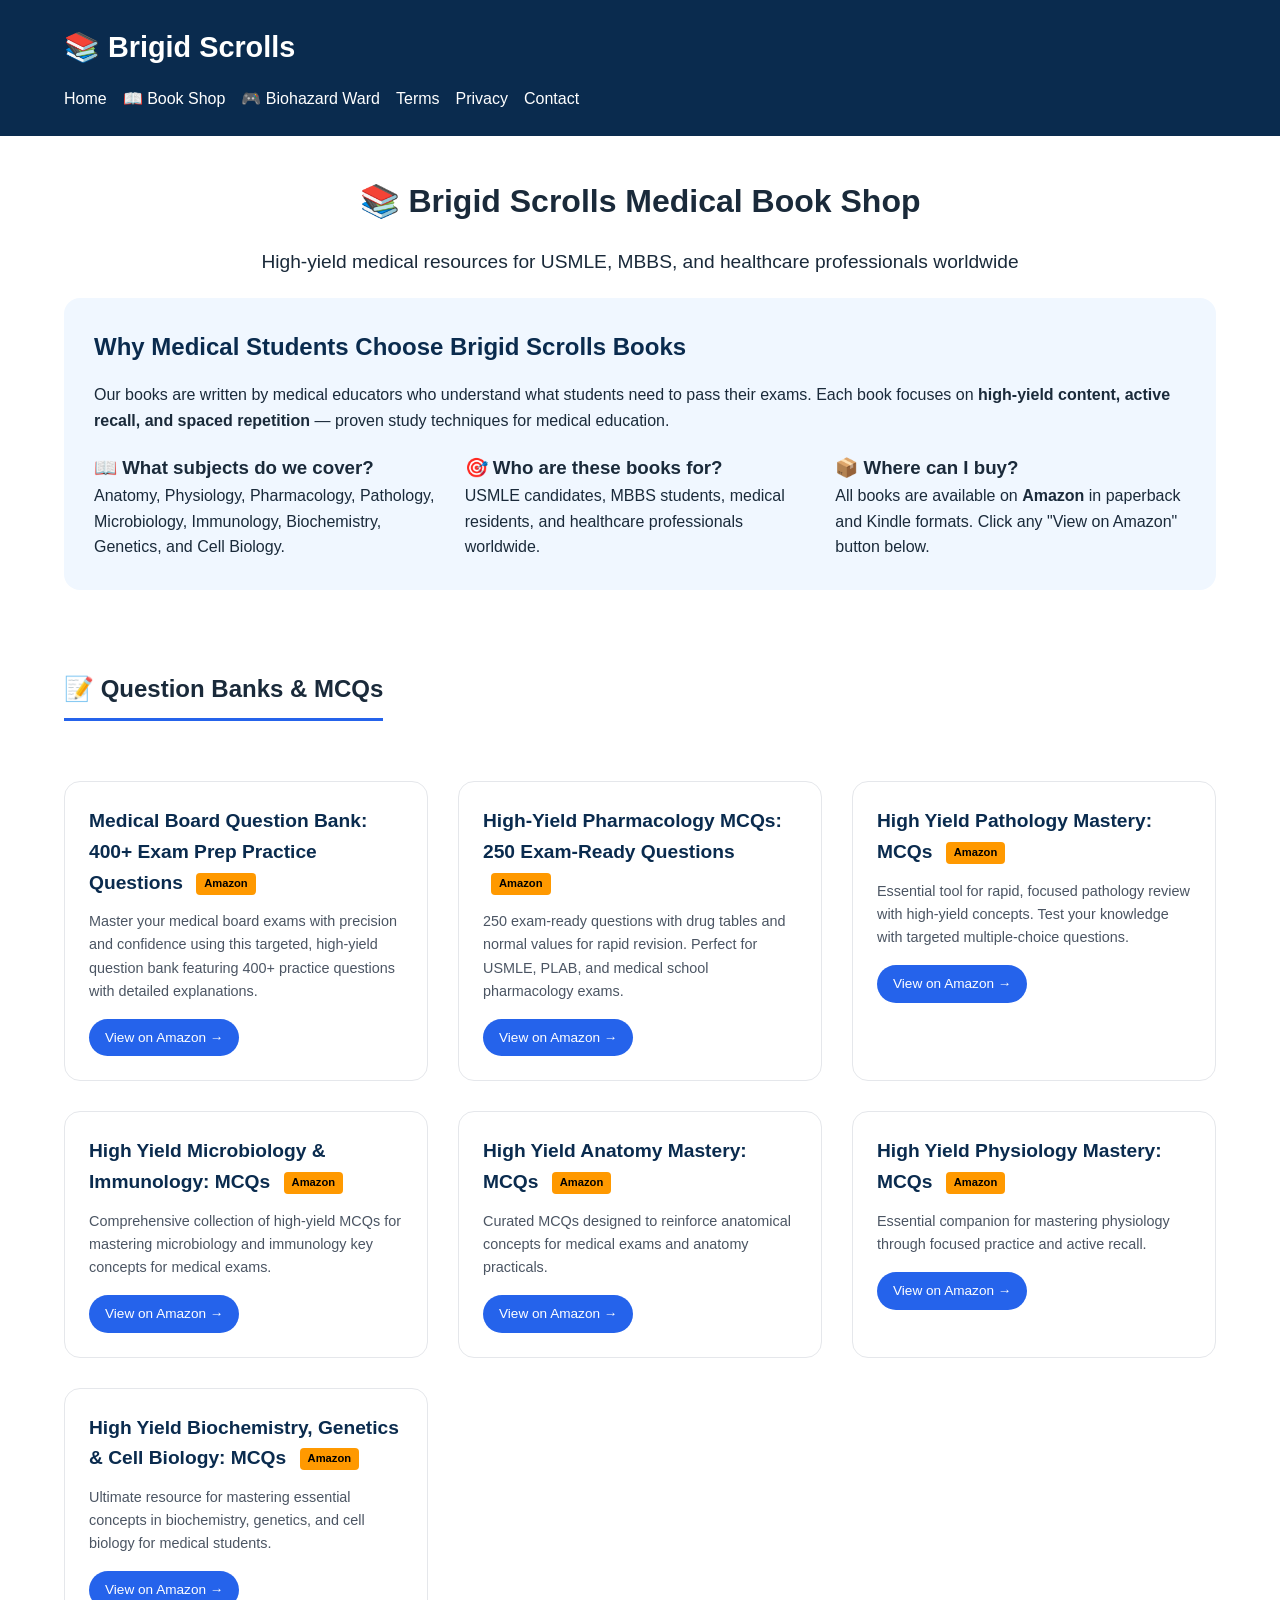
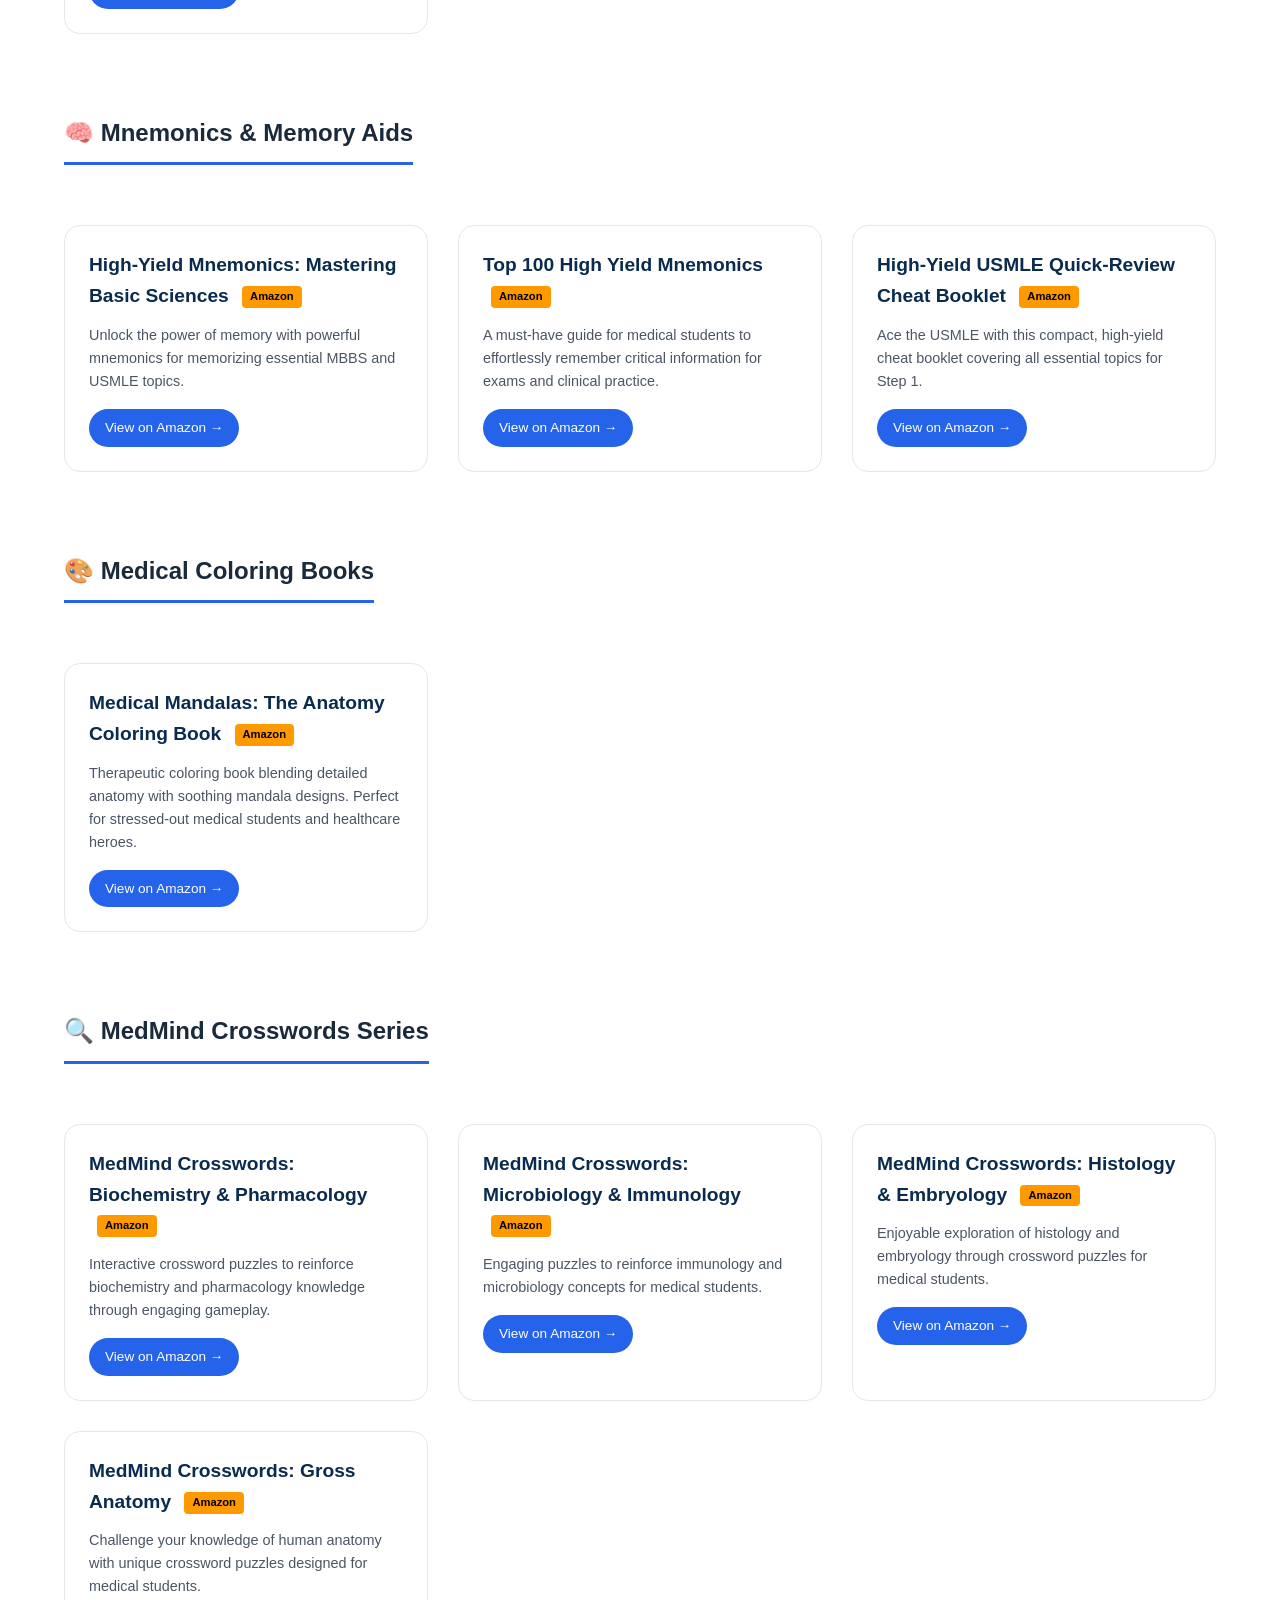
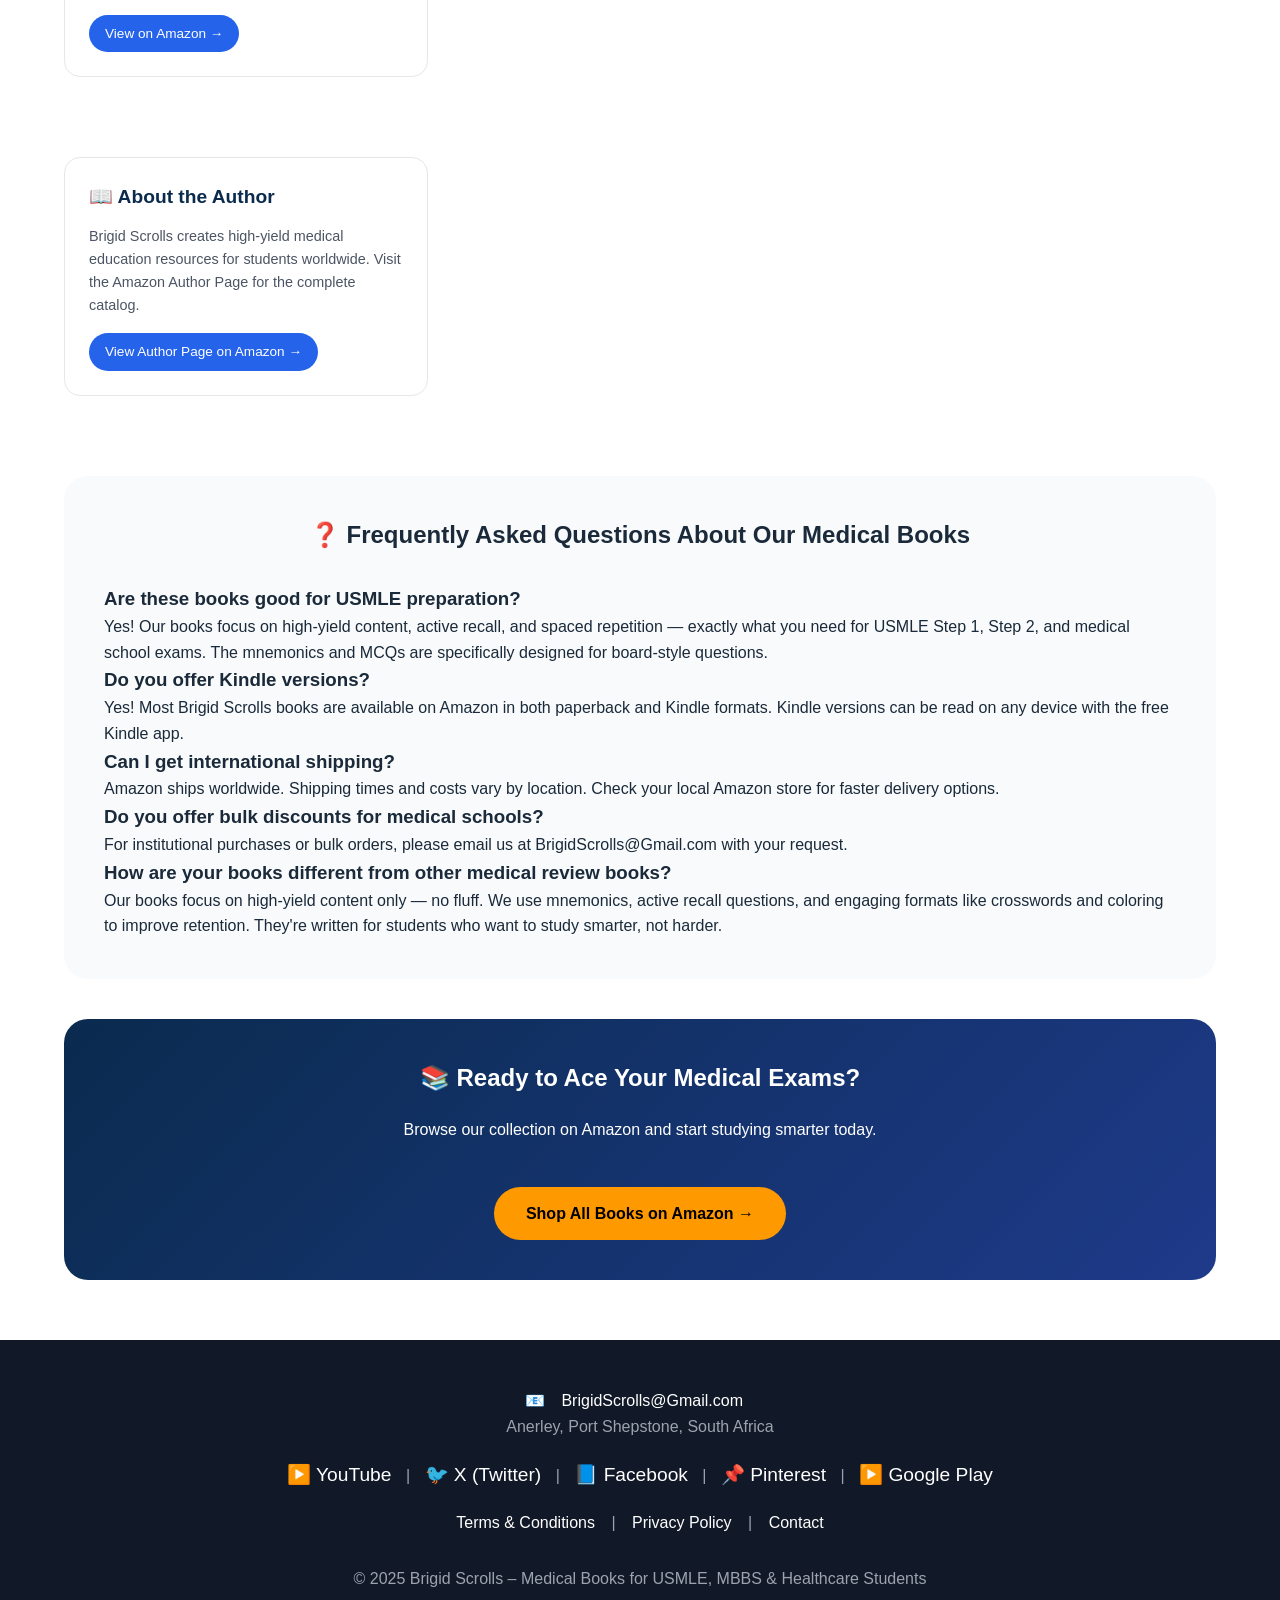
==== commit d4993dfc: "Add files via upload" ====
--- a/book-shop/index.html
+++ b/book-shop/index.html
@@ -1,151 +1,409 @@
-<!DOCTYPE html><html><head><meta charSet="utf-8"/><meta http-equiv="x-ua-compatible" content="ie=edge"/><meta name="viewport" content="width=device-width, initial-scale=1, shrink-to-fit=no"/><meta name="generator" content="Gatsby 3.15.0"/><title data-react-helmet="true">Brigid Scrolls High yield Step 1 and Step 2 MCQs for medical board examination.</title><link data-react-helmet="true" rel="shortcut icon" href="https://uploads.quarkly.io/6926ab624873af0023a09e78/images/Black%20and%20white%20logo%20Brigid%20scrolls.png?v=2025-11-26T10:13:13.327Z" type="image/x-icon"/><link data-react-helmet="true" rel="apple-touch-icon" href="https://uploads.quarkly.io/6926ab624873af0023a09e78/images/Black%20and%20white%20logo%20Brigid%20scrolls.png?v=2025-11-26T10:13:13.327Z"/><link data-react-helmet="true" rel="apple-touch-icon" sizes="76x76" href="https://uploads.quarkly.io/6926ab624873af0023a09e78/images/Black%20and%20white%20logo%20Brigid%20scrolls.png?v=2025-11-26T10:13:13.327Z"/><link data-react-helmet="true" rel="apple-touch-icon" sizes="152x152" href="https://uploads.quarkly.io/6926ab624873af0023a09e78/images/Black%20and%20white%20logo%20Brigid%20scrolls.png?v=2025-11-26T10:13:13.327Z"/><link data-react-helmet="true" rel="apple-touch-startup-image" href="https://uploads.quarkly.io/6926ab624873af0023a09e78/images/Black%20and%20white%20logo%20Brigid%20scrolls.png?v=2025-11-26T10:13:13.327Z"/><meta data-react-helmet="true" name="description" content="High yield Step 1 and Step 2 MCQs for medical board examination PDF Download  Amazon books for medical students "/><meta data-react-helmet="true" property="og:title" content="Help for you — Healthcare without the system"/><meta data-react-helmet="true" property="og:description" content="Chat with a doctor right from your phone, all day and night. No waiting room or appointment needed."/><meta data-react-helmet="true" property="og:image" content="https://uploads.quarkly.io/6926ab624873af0023a09e78/images/Black%20and%20white%20logo%20Brigid%20scrolls.png?v=2025-11-26T10:13:13.327Z"/><meta data-react-helmet="true" name="msapplication-TileImage" content="https://uploads.quarkly.io/6926ab624873af0023a09e78/images/Black%20and%20white%20logo%20Brigid%20scrolls.png?v=2025-11-26T10:13:13.327Z"/><meta data-react-helmet="true" name="msapplication-TileColor" content="#000848"/><style data-styled="" data-styled-version="5.3.11">.gPEERn{pointer-events:auto;display:-webkit-box;display:-webkit-flex;display:-ms-flexbox;display:flex;width:100%;margin:0;padding:24px 0;}/*!sc*/
-@media (max-width:460px){.gPEERn{padding:8px 0 8px 0;}}/*!sc*/
-.jDYXYm{pointer-events:auto;display:-webkit-box;display:-webkit-flex;display:-ms-flexbox;display:flex;-webkit-flex-direction:row;-ms-flex-direction:row;flex-direction:row;width:var(--qtheme-cmp-section-width-default);max-width:var(--qtheme-cmp-section-maxWidth-default);min-width:var(--qtheme-cmp-section-minWidth-default);min-height:16px;margin:0 auto;-webkit-box-pack:justify;-webkit-justify-content:space-between;-ms-flex-pack:justify;justify-content:space-between;}/*!sc*/
-.iFsuVn{pointer-events:auto;display:-webkit-box;display:-webkit-flex;display:-ms-flexbox;display:flex;padding:12px 0;-webkit-box-pack:justify;-webkit-justify-content:space-between;-ms-flex-pack:justify;justify-content:space-between;-webkit-align-items:flex-start;-webkit-box-align:flex-start;-ms-flex-align:flex-start;align-items:flex-start;-webkit-flex-direction:row;-ms-flex-direction:row;flex-direction:row;width:30%;}/*!sc*/
-@media (max-width:992px){.iFsuVn{width:70%;}}/*!sc*/
-@media (max-width:767px){.iFsuVn{width:50%;-webkit-box-pack:start;-webkit-justify-content:flex-start;-ms-flex-pack:start;justify-content:flex-start;}}/*!sc*/
-@media (max-width:460px){.iFsuVn{width:50%;-webkit-align-items:center;-webkit-box-align:center;-ms-flex-align:center;align-items:center;-webkit-flex-direction:row;-ms-flex-direction:row;flex-direction:row;-webkit-box-pack:start;-webkit-justify-content:flex-start;-ms-flex-pack:start;justify-content:flex-start;}}/*!sc*/
-.hPHBay{pointer-events:auto;-webkit-flex:1 1 auto;-ms-flex:1 1 auto;flex:1 1 auto;width:70%;min-width:0px;min-height:0px;-webkit-align-items:center;-webkit-box-align:center;-ms-flex-align:center;align-items:center;-webkit-box-pack:end;-webkit-justify-content:flex-end;-ms-flex-pack:end;justify-content:flex-end;position:relative;display:-webkit-box;display:-webkit-flex;display:-ms-flexbox;display:flex;z-index:5;}/*!sc*/
-@media (max-width:992px){.hPHBay{width:30%;}}/*!sc*/
-@media (max-width:767px){.hPHBay{width:50%;}}/*!sc*/
-@media (max-width:460px){.hPHBay{width:50%;}}/*!sc*/
-.ePyRJj{pointer-events:auto;padding-right:3px;min-height:0;-webkit-align-items:center;-webkit-box-align:center;-ms-flex-align:center;align-items:center;-webkit-flex-direction:row;-ms-flex-direction:row;flex-direction:row;position:relative;cursor:pointer;display:none;}/*!sc*/
-@media (max-width:992px){.ePyRJj{display:-webkit-inline-box;display:-webkit-inline-flex;display:-ms-inline-flexbox;display:inline-flex;-webkit-flex:0 0 auto;-ms-flex:0 0 auto;flex:0 0 auto;z-index:1;}}/*!sc*/
-.hZMOFw{pointer-events:auto;width:100%;height:100%;position:relative;display:-webkit-box;display:-webkit-flex;display:-ms-flexbox;display:flex;z-index:1;}/*!sc*/
-@media (max-width:992px){.hZMOFw{top:0;left:0;position:fixed;-webkit-transition:visibility .3s step-end;transition:visibility .3s step-end;visibility:hidden;}}/*!sc*/
-.csZqDL{pointer-events:auto;width:100%;height:100%;background-color:rgba(0,0,0,.5);position:relative;display:none;z-index:1;}/*!sc*/
-@media (max-width:992px){.csZqDL{top:0;left:0;position:fixed;display:block;-webkit-transition:visibility .3s step-end, opacity .3s ease;transition:visibility .3s step-end, opacity .3s ease;visibility:hidden;opacity:0;}}/*!sc*/
-.eIhEfz{pointer-events:auto;max-width:100vw;max-height:100vh;background-color:white;box-sizing:border-box;display:-webkit-box;display:-webkit-flex;display:-ms-flexbox;display:flex;z-index:2;padding:0px 0px 0px 0px;width:100%;overflow-x:hidden;overflow-y:auto;-webkit-align-items:center;-webkit-box-align:center;-ms-flex-align:center;align-items:center;-webkit-box-pack:justify;-webkit-justify-content:space-between;-ms-flex-pack:justify;justify-content:space-between;-webkit-flex-direction:row;-ms-flex-direction:row;flex-direction:row;background:rgba(255,255,255,0);}/*!sc*/
-@media (max-width:992px){.eIhEfz{width:100%;min-width:280px;min-height:32px;-webkit-align-items:flex-start;-webkit-box-align:flex-start;-ms-flex-align:flex-start;align-items:flex-start;-webkit-flex-direction:column;-ms-flex-direction:column;flex-direction:column;box-shadow:var(--qtheme-boxShadow-xxl);top:0;left:0;height:100%;position:fixed;-webkit-transition:visibility .3s step-end, opacity .3s ease;transition:visibility .3s step-end, opacity .3s ease;visibility:hidden;opacity:0;background:#ffffff;margin:0px 0px 0px 0px;}}/*!sc*/
-.beZerO{pointer-events:auto;width:100%;}/*!sc*/
-@media (max-width:767px){.beZerO{display:-webkit-box;display:-webkit-flex;display:-ms-flexbox;display:flex;}}/*!sc*/
-.kpODTq{pointer-events:auto;-webkit-align-items:center;-webkit-box-align:center;-ms-flex-align:center;align-items:center;-webkit-box-pack:end;-webkit-justify-content:flex-end;-ms-flex-pack:end;justify-content:flex-end;display:-webkit-box;display:-webkit-flex;display:-ms-flexbox;display:flex;}/*!sc*/
-@media (max-width:992px){.kpODTq{-webkit-box-pack:center;-webkit-justify-content:center;-ms-flex-pack:center;justify-content:center;-webkit-align-items:flex-start;-webkit-box-align:flex-start;-ms-flex-align:flex-start;align-items:flex-start;-webkit-flex-direction:column;-ms-flex-direction:column;flex-direction:column;margin:0px auto 0px auto;min-width:300px;max-width:1280px;width:90%;padding:24px 0px 48px 0px;}}/*!sc*/
-.iyoGrC{pointer-events:auto;display:none;}/*!sc*/
-@media (max-width:992px){.iyoGrC{width:100%;margin:0px 0px 24px 0px;display:-webkit-box;display:-webkit-flex;display:-ms-flexbox;display:flex;padding:12px 0px 12px 0px;}}/*!sc*/
-.bHRnBK{pointer-events:auto;width:25%;display:none;-webkit-box-pack:space-around;-webkit-justify-content:space-around;-ms-flex-pack:space-around;justify-content:space-around;-webkit-align-items:center;-webkit-box-align:center;-ms-flex-align:center;align-items:center;-webkit-flex-wrap:wrap;-ms-flex-wrap:wrap;flex-wrap:wrap;}/*!sc*/
-@media (max-width:992px){.bHRnBK{width:100%;-webkit-flex-direction:column;-ms-flex-direction:column;flex-direction:column;-webkit-align-items:flex-start;-webkit-box-align:flex-start;-ms-flex-align:flex-start;align-items:flex-start;display:-webkit-box;display:-webkit-flex;display:-ms-flexbox;display:flex;margin:0px 0px 0px 0px;}}/*!sc*/
-.jzlPOT{pointer-events:auto;margin:0px 0px 0px 0px;display:-webkit-box;display:-webkit-flex;display:-ms-flexbox;display:flex;-webkit-align-items:center;-webkit-box-align:center;-ms-flex-align:center;align-items:center;-webkit-box-pack:center;-webkit-justify-content:center;-ms-flex-pack:center;justify-content:center;}/*!sc*/
-@media (max-width:992px){.jzlPOT{display:-webkit-box;display:-webkit-flex;display:-ms-flexbox;display:flex;grid-gap:12px;}}/*!sc*/
-.iuxQkA{pointer-events:auto;display:-webkit-box;display:-webkit-flex;display:-ms-flexbox;display:flex;width:100%;margin:0;padding:24px 0;}/*!sc*/
-@media (max-width:767px){.iuxQkA{padding:70px 0 80px 0;}}/*!sc*/
-.gpqSxK{pointer-events:auto;display:-webkit-box;display:-webkit-flex;display:-ms-flexbox;display:flex;-webkit-flex-direction:column;-ms-flex-direction:column;flex-direction:column;width:var(--qtheme-cmp-section-width-default);max-width:var(--qtheme-cmp-section-maxWidth-default);min-width:var(--qtheme-cmp-section-minWidth-default);min-height:16px;margin:0 auto;}/*!sc*/
-.dpcicg{pointer-events:auto;min-width:100px;min-height:100px;display:grid;grid-template-columns:repeat(2,1fr);grid-template-rows:auto;}/*!sc*/
-@media (max-width:767px){.dpcicg{grid-template-columns:1fr;}}/*!sc*/
-.jpyQaS{pointer-events:auto;min-width:100px;min-height:100px;display:-webkit-box;display:-webkit-flex;display:-ms-flexbox;display:flex;-webkit-flex-direction:column;-ms-flex-direction:column;flex-direction:column;-webkit-align-items:center;-webkit-box-align:center;-ms-flex-align:center;align-items:center;background:rgba(0,0,0,0);padding:100px 50px 100px 50px;}/*!sc*/
-@media (max-width:767px){.jpyQaS{margin:0px 0px 50px 0px;padding:50px 50px 50px 50px;}}/*!sc*/
-.daAXAp{pointer-events:auto;min-width:100px;min-height:100px;display:-webkit-box;display:-webkit-flex;display:-ms-flexbox;display:flex;-webkit-flex-direction:column;-ms-flex-direction:column;flex-direction:column;-webkit-align-items:flex-start;-webkit-box-align:flex-start;-ms-flex-align:flex-start;align-items:flex-start;-webkit-box-pack:center;-webkit-justify-content:center;-ms-flex-pack:center;justify-content:center;padding:0px 40px 0px 40px;}/*!sc*/
-@media (max-width:992px){.daAXAp{padding:0px 0 0px 0;}}/*!sc*/
-.iaWqPm{pointer-events:auto;min-width:10px;min-height:10px;display:-webkit-box;display:-webkit-flex;display:-ms-flexbox;display:flex;}/*!sc*/
-@media (max-width:992px){.iaWqPm{-webkit-align-self:center;-ms-flex-item-align:center;align-self:center;}}/*!sc*/
-@media (max-width:767px){.iaWqPm{-webkit-align-self:auto;-ms-flex-item-align:auto;align-self:auto;}}/*!sc*/
-@media (max-width:460px){.iaWqPm{-webkit-flex-direction:column;-ms-flex-direction:column;flex-direction:column;-webkit-align-items:center;-webkit-box-align:center;-ms-flex-align:center;align-items:center;-webkit-align-self:center;-ms-flex-item-align:center;align-self:center;}}/*!sc*/
-.gJVtOl{pointer-events:auto;display:-webkit-box;display:-webkit-flex;display:-ms-flexbox;display:flex;padding:50px 0 50px 0;width:100%;margin:0;}/*!sc*/
-.bbqnCG{pointer-events:auto;display:-webkit-box;display:-webkit-flex;display:-ms-flexbox;display:flex;-webkit-flex-direction:column;-ms-flex-direction:column;flex-direction:column;width:var(--qtheme-cmp-section-width-default);max-width:var(--qtheme-cmp-section-maxWidth-default);min-width:var(--qtheme-cmp-section-minWidth-default);min-height:16px;margin:0 auto;}/*!sc*/
-@media (max-width:460px){.bbqnCG{-webkit-align-items:center;-webkit-box-align:center;-ms-flex-align:center;align-items:center;}}/*!sc*/
-.ytcMi{pointer-events:auto;display:grid;grid-template-columns:repeat(5,1fr);grid-gap:16px 24px;-webkit-align-self:center;-ms-flex-item-align:center;align-self:center;margin:0px 0px 40px 0px;}/*!sc*/
-data-styled.g1[id="sc-aXZVg"]{content:"gPEERn,jDYXYm,iFsuVn,hPHBay,ePyRJj,hZMOFw,csZqDL,eIhEfz,beZerO,kpODTq,iyoGrC,bHRnBK,jzlPOT,iuxQkA,gpqSxK,dpcicg,jpyQaS,daAXAp,iaWqPm,gJVtOl,bbqnCG,ytcMi,"}/*!sc*/
-.AUmcG{margin-top:16px;margin-bottom:16px;min-width:8px;min-height:8px;overflow-wrap:normal;word-break:normal;white-space:normal;text-indent:0;text-overflow:clip;-webkit-hyphens:manual;-moz-hyphens:manual;-ms-hyphens:manual;hyphens:manual;-webkit-user-select:auto;-moz-user-select:auto;-ms-user-select:auto;user-select:auto;pointer-events:auto;margin:0;text-align:left;font:var(--qtheme-font-headline4);display:block;}/*!sc*/
-@media (max-width:767px){.AUmcG{margin:0px 0 0px 0;}}/*!sc*/
-@media (max-width:460px){.AUmcG{margin:0px 0 0px 0;}}/*!sc*/
-.fFZlin{margin-top:16px;margin-bottom:16px;min-width:8px;min-height:8px;overflow-wrap:normal;word-break:normal;white-space:normal;text-indent:0;text-overflow:clip;-webkit-hyphens:manual;-moz-hyphens:manual;-ms-hyphens:manual;hyphens:manual;-webkit-user-select:none;-moz-user-select:none;-ms-user-select:none;user-select:none;pointer-events:auto;margin:0 .35em 0 0;font-size:14px;font:normal 600 16px/1.5 -apple-system,system-ui,'Segoe UI','Roboto','Oxygen','Ubuntu','Cantarell','Fira Sans','Droid Sans','Helvetica Neue',sans-serif;text-transform:uppercase;-webkit-letter-spacing:1px;-moz-letter-spacing:1px;-ms-letter-spacing:1px;letter-spacing:1px;}/*!sc*/
-@media (max-width:992px){.fFZlin{margin:0px 0px 0px 0px;}}/*!sc*/
-@media (max-width:460px){.fFZlin{font:normal 600 14px/1.5 -apple-system,system-ui,'Segoe UI','Roboto','Oxygen','Ubuntu','Cantarell','Fira Sans','Droid Sans','Helvetica Neue',sans-serif;margin:0px 2px 0px 0px;}}/*!sc*/
-.eerDYc{margin-top:16px;margin-bottom:16px;min-width:8px;min-height:8px;overflow-wrap:normal;word-break:normal;white-space:normal;text-indent:0;text-overflow:clip;-webkit-hyphens:manual;-moz-hyphens:manual;-ms-hyphens:manual;hyphens:manual;-webkit-user-select:auto;-moz-user-select:auto;-ms-user-select:auto;user-select:auto;pointer-events:auto;margin:0;text-align:left;font:var(--qtheme-font-lead);display:block;}/*!sc*/
-@media (max-width:992px){.eerDYc{font:var(--qtheme-font-headline3);}}/*!sc*/
-@media (max-width:767px){.eerDYc{margin:0px 0 0px 0;}}/*!sc*/
-@media (max-width:460px){.eerDYc{margin:0px 0 0px 0;}}/*!sc*/
-.gXzTdP{margin-top:16px;margin-bottom:16px;min-width:8px;min-height:8px;overflow-wrap:normal;word-break:normal;white-space:normal;text-indent:0;text-overflow:clip;-webkit-hyphens:manual;-moz-hyphens:manual;-ms-hyphens:manual;hyphens:manual;-webkit-user-select:auto;-moz-user-select:auto;-ms-user-select:auto;user-select:auto;pointer-events:auto;margin:0px 0px 40px 0px;font:normal 500 42px/1.2 var(--qtheme-fontFamily-serifGaramond);}/*!sc*/
-@media (max-width:460px){.gXzTdP{margin:0px 0px 30px 0px;}}/*!sc*/
-.ezylTJ{margin-top:16px;margin-bottom:16px;min-width:8px;min-height:8px;overflow-wrap:normal;word-break:normal;white-space:normal;text-indent:0;text-overflow:clip;-webkit-hyphens:manual;-moz-hyphens:manual;-ms-hyphens:manual;hyphens:manual;-webkit-user-select:auto;-moz-user-select:auto;-ms-user-select:auto;user-select:auto;pointer-events:auto;margin:0px 0px 50px 0px;font:normal 300 20px/1.5 var(--qtheme-fontFamily-sans);color:#656b70;}/*!sc*/
-.RRTIY{margin-top:16px;margin-bottom:16px;min-width:8px;min-height:8px;overflow-wrap:normal;word-break:normal;white-space:normal;text-indent:0;text-overflow:clip;-webkit-hyphens:manual;-moz-hyphens:manual;-ms-hyphens:manual;hyphens:manual;-webkit-user-select:auto;-moz-user-select:auto;-ms-user-select:auto;user-select:auto;pointer-events:auto;margin:0 0px 0 0px;font:var(--qtheme-font-base);color:#5a5d64;text-align:center;}/*!sc*/
-@media (max-width:460px){.RRTIY{display:-webkit-box;display:-webkit-flex;display:-ms-flexbox;display:flex;-webkit-flex-wrap:wrap;-ms-flex-wrap:wrap;flex-wrap:wrap;}}/*!sc*/
-data-styled.g2[id="sc-gEvEer"]{content:"AUmcG,fFZlin,eerDYc,gXzTdP,ezylTJ,RRTIY,"}/*!sc*/
-.hWWEHX{overflow-wrap:normal;word-break:normal;white-space:normal;text-indent:0;text-overflow:clip;-webkit-hyphens:manual;-moz-hyphens:manual;-ms-hyphens:manual;hyphens:manual;-webkit-user-select:auto;-moz-user-select:auto;-ms-user-select:auto;user-select:auto;pointer-events:auto;color:var(--qtheme-color-darkL2);font:var(--qtheme-font-lead);-webkit-text-decoration-line:initial;text-decoration-line:initial;-webkit-transition:color 0.1s ease 0s;transition:color 0.1s ease 0s;}/*!sc*/
-.hWWEHX:hover,.hWWEHX[data-quarkly-state="hover"]{color:var(--qtheme-color-primary);}/*!sc*/
-@media (max-width:992px){.hWWEHX{font:var(--qtheme-font-lead);}}/*!sc*/
-.gLtqpF{overflow-wrap:normal;word-break:normal;white-space:normal;text-indent:0;text-overflow:clip;-webkit-hyphens:manual;-moz-hyphens:manual;-ms-hyphens:manual;hyphens:manual;-webkit-user-select:auto;-moz-user-select:auto;-ms-user-select:auto;user-select:auto;pointer-events:auto;color:var(--qtheme-color-darkL2);font:var(--qtheme-font-lead);-webkit-text-decoration-line:initial;text-decoration-line:initial;-webkit-transition:color 0.1s ease 0s;transition:color 0.1s ease 0s;cursor:default;}/*!sc*/
-.gLtqpF:hover,.gLtqpF[data-quarkly-state="hover"]{color:var(--qtheme-color-darkL2);}/*!sc*/
-@media (max-width:992px){.gLtqpF{font:var(--qtheme-font-lead);}}/*!sc*/
-.eJHQaz{overflow-wrap:normal;word-break:normal;white-space:normal;text-indent:0;text-overflow:clip;-webkit-hyphens:manual;-moz-hyphens:manual;-ms-hyphens:manual;hyphens:manual;-webkit-user-select:auto;-moz-user-select:auto;-ms-user-select:auto;user-select:auto;pointer-events:auto;padding:5x 5px 5px 5px;margin:0px 5px 0px 0px;color:var(--qtheme-color-primary);background:transparent;border-radius:50%;display:-webkit-box;display:-webkit-flex;display:-ms-flexbox;display:flex;width:32px;height:32px;-webkit-align-items:center;-webkit-box-align:center;-ms-flex-align:center;align-items:center;-webkit-box-pack:center;-webkit-justify-content:center;-ms-flex-pack:center;justify-content:center;}/*!sc*/
-.eJHQaz:hover,.eJHQaz[data-quarkly-state="hover"]{background:var(--qtheme-color-lightD2);color:var(--qtheme-color-light);}/*!sc*/
-.hZBAHi{overflow-wrap:normal;word-break:normal;white-space:normal;text-indent:0;text-overflow:clip;-webkit-hyphens:manual;-moz-hyphens:manual;-ms-hyphens:manual;hyphens:manual;-webkit-user-select:auto;-moz-user-select:auto;-ms-user-select:auto;user-select:auto;pointer-events:auto;padding:5x 5px 5px 5px;margin:0 5px 0 5px;color:var(--qtheme-color-primary);background:transparent;border-radius:50%;display:-webkit-box;display:-webkit-flex;display:-ms-flexbox;display:flex;width:32px;height:32px;-webkit-align-items:center;-webkit-box-align:center;-ms-flex-align:center;align-items:center;-webkit-box-pack:center;-webkit-justify-content:center;-ms-flex-pack:center;justify-content:center;}/*!sc*/
-.hZBAHi:hover,.hZBAHi[data-quarkly-state="hover"]{background:var(--qtheme-color-lightD2);color:var(--qtheme-color-light);}/*!sc*/
-.fABUdM{overflow-wrap:normal;word-break:normal;white-space:normal;text-indent:0;text-overflow:clip;-webkit-hyphens:manual;-moz-hyphens:manual;-ms-hyphens:manual;hyphens:manual;-webkit-user-select:auto;-moz-user-select:auto;-ms-user-select:auto;user-select:auto;pointer-events:auto;}/*!sc*/
-.hBQwjU{overflow-wrap:normal;word-break:normal;white-space:normal;text-indent:0;text-overflow:clip;-webkit-hyphens:manual;-moz-hyphens:manual;-ms-hyphens:manual;hyphens:manual;-webkit-user-select:auto;-moz-user-select:auto;-ms-user-select:auto;user-select:auto;pointer-events:auto;font:var(--qtheme-font-capture);font-size:10px;position:fixed;bottom:12px;right:12px;z-index:4;border-radius:4px;padding:5px 12px 4px;background-color:var(--qtheme-color-dark);opacity:0.6;color:var(--qtheme-color-light);cursor:pointer;-webkit-transition:var(--qtheme-transition-opacityOut);transition:var(--qtheme-transition-opacityOut);-webkit-text-decoration-line:initial;text-decoration-line:initial;}/*!sc*/
-.hBQwjU:hover,.hBQwjU[data-quarkly-state="hover"]{opacity:1;}/*!sc*/
-data-styled.g3[id="sc-eqUAAy"]{content:"hWWEHX,gLtqpF,eJHQaz,hZBAHi,fABUdM,hBQwjU,"}/*!sc*/
-.zUhfe{display:-webkit-box;display:-webkit-flex;display:-ms-flexbox;display:flex;-webkit-align-items:center;-webkit-box-align:center;-ms-flex-align:center;align-items:center;-webkit-box-pack:center;-webkit-justify-content:center;-ms-flex-pack:center;justify-content:center;color:var(--qtheme-color-dark);padding:5px 7px 5px 7px;border-radius:50px;font-size:32px;width:28px;height:28px;}/*!sc*/
-@media (max-width:992px){.zUhfe{width:32px;height:32px;}}/*!sc*/
-.cmRqOF{display:none;-webkit-align-items:center;-webkit-box-align:center;-ms-flex-align:center;align-items:center;-webkit-box-pack:center;-webkit-justify-content:center;-ms-flex-pack:center;justify-content:center;top:24px;right:24px;position:absolute;cursor:pointer;font-size:32px;width:1em;height:1em;}/*!sc*/
-@media (max-width:992px){.cmRqOF{display:block;width:32px;height:32px;}}/*!sc*/
-.dbFogG{display:-webkit-box;display:-webkit-flex;display:-ms-flexbox;display:flex;-webkit-align-items:center;-webkit-box-align:center;-ms-flex-align:center;align-items:center;-webkit-box-pack:center;-webkit-justify-content:center;-ms-flex-pack:center;justify-content:center;border-radius:50px;color:var(--qtheme-color-grey);font-size:32px;width:1em;height:1em;}/*!sc*/
-.gQCfRv{display:-webkit-box;display:-webkit-flex;display:-ms-flexbox;display:flex;-webkit-align-items:center;-webkit-box-align:center;-ms-flex-align:center;align-items:center;-webkit-box-pack:center;-webkit-justify-content:center;-ms-flex-pack:center;justify-content:center;color:#5a5d64;-webkit-transition:background-color 1s ease 0s;transition:background-color 1s ease 0s;font-size:24px;width:1em;height:1em;}/*!sc*/
-.gQCfRv:hover,.gQCfRv[data-quarkly-state="hover"]{color:var(--qtheme-color-dark);}/*!sc*/
-data-styled.g12[id="sc-kpDqfm"]{content:"zUhfe,cmRqOF,dbFogG,gQCfRv,"}/*!sc*/
-:root{--qtheme-color-dark:#000000;--qtheme-color-darkL1:#05000B;--qtheme-color-darkL2:#191E22;--qtheme-color-grey:#95c7ea;--qtheme-color-greyD1:#4B507D;--qtheme-color-greyD2:#586D8E;--qtheme-color-light:#E7F5FD;--qtheme-color-lightD1:#EDF2F6;--qtheme-color-lightD2:#E4E8EC;--qtheme-color-green:#00875A;--qtheme-color-primary:#05A5FF;--qtheme-color-secondary:#FFF9F5;--qtheme-color-orange:#FF5A05;--qtheme-color-red:#DE350B;--qtheme-color-purple:#EBEDFF;--qtheme-color-indigo:#0f0f55;--qtheme-color-white:#ffffff;--qtheme-fontFamily-sans:-apple-system,system-ui,'Segoe UI','Roboto','Oxygen','Ubuntu','Cantarell','Fira Sans','Droid Sans','Helvetica Neue',sans-serif;--qtheme-fontFamily-sansHeavy:Impact,Haettenschweiler,'Franklin Gothic Bold',Charcoal,'Helvetica Inserat','Bitstream Vera Sans Bold','Arial Black',sans-serif;--qtheme-fontFamily-sansHelvetica:Frutiger,'Frutiger Linotype',Univers,Calibri,'Gill Sans','Gill Sans MT','Myriad Pro',Myriad,'DejaVu Sans Condensed','Liberation Sans','Nimbus Sans L',Tahoma,Geneva,'Helvetica Neue',Helvetica,Arial,sans-serif;--qtheme-fontFamily-sansVerdana:Corbel,'Lucida Grande','Lucida Sans Unicode','DejaVu Sans','Bitstream Vera Sans','Liberation Sans',Verdana,'Verdana Ref',sans-serif;--qtheme-fontFamily-sansTrebuchet:'Segoe UI',Candara,'Bitstream Vera Sans','DejaVu Sans','Trebuchet MS',Verdana,'Verdana Ref',sans-serif;--qtheme-fontFamily-mono:Consolas,'Andale Mono WT','Andale Mono','Lucida Console','Lucida Sans Typewriter','DejaVu Sans Mono','Bitstream Vera Sans Mono','Liberation Mono','Nimbus Mono L',Monaco,'Courier New',Courier,monospace;--qtheme-fontFamily-serifTimes:Cambria,'Hoefler Text',Utopia,'Liberation Serif','Nimbus Roman No9 L Regular',Times,'Times New Roman',serif;--qtheme-fontFamily-serifGeorgia:Constantia,'Lucida Bright',Lucidabright,'Lucida Serif',Lucida,'DejaVu Serif','Bitstream Vera Serif','Liberation Serif',Georgia,serif;--qtheme-fontFamily-serifGaramond:'Palatino Linotype',Palatino,Palladio,'URW Palladio L','Book Antiqua',Baskerville,'Bookman Old Style','Bitstream Charter','Nimbus Roman No9 L',Garamond,'Apple Garamond','ITC Garamond Narrow','New Century Schoolbook','Century Schoolbook','Century Schoolbook L',Georgia,serif;--qtheme-fontFamily-googleInter:"Inter",sans-serif;--qtheme-font-headline1:normal 700 60px/1.2 var(--qtheme-fontFamily-googleInter);--qtheme-font-headline2:normal 700 50px/1.2 var(--qtheme-fontFamily-googleInter);--qtheme-font-headline3:normal 400 49px/1.2 var(--qtheme-fontFamily-googleInter);--qtheme-font-base:normal 400 18px/1.5 var(--qtheme-fontFamily-googleInter);--qtheme-font-lead:normal 500 20px/1.6 var(--qtheme-fontFamily-googleInter);--qtheme-font-headline4:600 31px/1.3 var(--qtheme-fontFamily-googleInter);--qtheme-font-textBase:400 16px/1.6 var(--qtheme-fontFamily-googleInter);--qtheme-boxShadow-m:0 4px 5px -1px rgba(0,0,0,0.1);--qtheme-boxShadow-l:0 10px 15px -3px rgba(0,0,0,0.1);--qtheme-boxShadow-xl:0 20px 25px -5px rgba(0,0,0,0.1);--qtheme-boxShadow-xxl:0 25px 50px -12px rgba(0,0,0,0.25);--qtheme-background-primaryGradient:linear-gradient(180deg,var(--qtheme-color-primary),transparent) no-repeat 0 0;--qtheme-background-secondaryGradient:linear-gradient(180deg,var(--qtheme-color-secondary),transparent) no-repeat 0 0;--qtheme-transform-rotate90:rotate(90deg);--qtheme-transform-rotate180:rotate(180deg);--qtheme-transform-flipX:scaleX(-1);--qtheme-transform-flipY:scaleY(-1);--qtheme-transition-opacityOut:opacity var(--qtheme-transitionDuration-normal) var(--qtheme-transitionTimingFunction-easeOut);--qtheme-transition-transformOut:transform var(--qtheme-transitionDuration-normal) var(--qtheme-transitionTimingFunction-easeOut);--qtheme-transition-transformInOut:transform var(--qtheme-transitionDuration-normal) var(--qtheme-transitionTimingFunction-easeInOut);--qtheme-transitionTimingFunction-easeIn:cubic-bezier(0.4,0,1,1);--qtheme-transitionTimingFunction-easeOut:cubic-bezier(0,0,0.2,1);--qtheme-transitionTimingFunction-easeInOut:cubic-bezier(0.4,0,0.2,1);--qtheme-transitionTimingFunction-sharp:cubic-bezier(0.4,0,0.6,1);--qtheme-transitionDuration-fastest:0.1s;--qtheme-transitionDuration-fast:0.2s;--qtheme-transitionDuration-normal:0.3s;--qtheme-filter-grayscale:grayscale(100%);--qtheme-filter-invert:invert(100%);--qtheme-filter-blur:blur(10px);--qtheme-cmp-section-maxWidth-default:1280px;--qtheme-cmp-section-minWidth-default:300px;--qtheme-cmp-section-width-default:90%;--qtheme-cmp-stack-gap-default:32px;--qtheme-cmp-stack-gap-small:16px;}/*!sc*/
-data-styled.g13[id="sc-global-iTApaY1"]{content:"sc-global-iTApaY1,"}/*!sc*/
-.cgHOqK{min-width:16px;min-height:16px;display:block;object-fit:contain;object-position:50% 50%;pointer-events:auto;width:50px;height:50px;}/*!sc*/
-.cCeKMS{min-width:16px;min-height:16px;display:block;object-fit:contain;object-position:50% 50%;pointer-events:auto;width:36px;height:36px;}/*!sc*/
-.jAZMfk{min-width:16px;min-height:16px;display:block;object-fit:contain;object-position:50% 50%;pointer-events:auto;max-width:100%;width:350px;}/*!sc*/
-.cOuta-D{min-width:16px;min-height:16px;display:block;object-fit:contain;object-position:50% 50%;pointer-events:auto;height:50px;}/*!sc*/
-@media (max-width:460px){.cOuta-D{margin:0 0 8px 0;}}/*!sc*/
-data-styled.g14[id="sc-dAlyuH"]{content:"cgHOqK,cCeKMS,jAZMfk,cOuta-D,"}/*!sc*/
-.bWVdyR{display:inline-block;border-width:0px;border-style:none;background:#f48771;color:var(--qtheme-color-light);cursor:pointer;overflow:visible;outline:none;-webkit-user-select:none;-moz-user-select:none;-ms-user-select:none;user-select:none;box-sizing:border-box;border-radius:2px;padding-top:8px;padding-bottom:8px;padding-left:24px;padding-right:24px;font:var(--qtheme-font-base);pointer-events:auto;margin:0px 5px 0px 0px;padding:8px 30px 8px 30px;}/*!sc*/
-.bWVdyR:disabled,.bWVdyR[data-quarkly-state="disabled"]{background:var(--qtheme-color-grey);}/*!sc*/
-.bWVdyR:focus,.bWVdyR[data-quarkly-state="focus"]{box-shadow:0 0 0 2px var(--qtheme-color-primary);}/*!sc*/
-@media (max-width:460px){.bWVdyR{margin:0 0 8px 0;}}/*!sc*/
-data-styled.g17[id="sc-cwHptR"]{content:"bWVdyR,"}/*!sc*/
-.iwNrZA{-webkit-text-decoration-line:initial;text-decoration-line:initial;-webkit-align-items:center;-webkit-box-align:center;-ms-flex-align:center;align-items:center;-webkit-flex-direction:row;-ms-flex-direction:row;flex-direction:row;-webkit-box-pack:center;-webkit-justify-content:center;-ms-flex-pack:center;justify-content:center;color:initial;display:-webkit-box;display:-webkit-flex;display:-ms-flexbox;display:flex;pointer-events:auto;grid-gap:12px;}/*!sc*/
-.iwNrZA:empty,.iwNrZA[data-quarkly-state="empty"]{border-width:1px;border-style:solid;border-color:LightGray;min-width:64px;min-height:64px;}/*!sc*/
-.MCjVM{-webkit-text-decoration-line:initial;text-decoration-line:initial;-webkit-align-items:center;-webkit-box-align:center;-ms-flex-align:center;align-items:center;-webkit-flex-direction:column;-ms-flex-direction:column;flex-direction:column;-webkit-box-pack:center;-webkit-justify-content:center;-ms-flex-pack:center;justify-content:center;color:initial;display:-webkit-box;display:-webkit-flex;display:-ms-flexbox;display:flex;pointer-events:auto;margin:0px 5px 0px 0px;}/*!sc*/
-.MCjVM:empty,.MCjVM[data-quarkly-state="empty"]{border-width:1px;border-style:solid;border-color:LightGray;min-width:64px;min-height:64px;}/*!sc*/
-@media (max-width:460px){.MCjVM{margin:0px 0 0px 0px;}}/*!sc*/
-.jqFRlh{-webkit-text-decoration-line:initial;text-decoration-line:initial;-webkit-align-items:center;-webkit-box-align:center;-ms-flex-align:center;align-items:center;-webkit-flex-direction:column;-ms-flex-direction:column;flex-direction:column;-webkit-box-pack:center;-webkit-justify-content:center;-ms-flex-pack:center;justify-content:center;color:initial;display:-webkit-box;display:-webkit-flex;display:-ms-flexbox;display:flex;pointer-events:auto;}/*!sc*/
-.jqFRlh:empty,.jqFRlh[data-quarkly-state="empty"]{border-width:1px;border-style:solid;border-color:LightGray;min-width:64px;min-height:64px;}/*!sc*/
-data-styled.g18[id="sc-jEACwC"]{content:"iwNrZA,MCjVM,jqFRlh,"}/*!sc*/
-.dDiwKW{padding:6px;margin:0px;list-style:none;display:-webkit-box;display:-webkit-flex;display:-ms-flexbox;display:flex;grid-gap:8px;-webkit-align-items:center;-webkit-box-align:center;-ms-flex-align:center;align-items:center;-webkit-flex-wrap:wrap;-ms-flex-wrap:wrap;flex-wrap:wrap;overflow-x:visible;overflow-y:visible;}/*!sc*/
-@media (max-width:992px){.dDiwKW{-webkit-flex-direction:column;-ms-flex-direction:column;flex-direction:column;padding:6px 0px 6px 0px;margin:0px 0px 24px 0px;-webkit-align-items:flex-start;-webkit-box-align:flex-start;-ms-flex-align:flex-start;align-items:flex-start;}}/*!sc*/
-data-styled.g31[id="sc-hmdomO"]{content:"dDiwKW,"}/*!sc*/
-.kREaNs{padding:6px 8px 6px 8px;margin:0px 0px;display:none;}/*!sc*/
-@media (max-width:992px){.kREaNs{padding:6px 12px 6px 12px;}}/*!sc*/
-.hQMimt{padding:6px 8px 6px 8px;margin:0px 0px;border-width:0 0 2px 0;border-style:solid;border-color:var(--qtheme-color-darkL2);}/*!sc*/
-@media (max-width:992px){.hQMimt{padding:6px 12px 6px 12px;border-width:0 0 0 2px;}}/*!sc*/
-.dgqsIN{padding:6px 8px 6px 8px;margin:0px 0px;}/*!sc*/
-@media (max-width:992px){.dgqsIN{padding:6px 12px 6px 12px;}}/*!sc*/
-data-styled.g32[id="sc-bXCLTC"]{content:"kREaNs,hQMimt,dgqsIN,"}/*!sc*/
-</style><link rel="sitemap" type="application/xml" href="/sitemap-index.xml"/><style>
-        body {
-            margin: 0;
-            padding: 0;
-            font-family: sans-serif;
-        }
-    </style><style data-rawkey="6123949e957019001e284456">:root {
-  box-sizing: border-box;
-}
-
-* {
-  box-sizing: inherit;
-}</style><link rel="stylesheet" href="https://fonts.googleapis.com/css2?family=Inter:ital,wght@0,100;0,200;0,300;0,400;0,500;0,600;0,700;0,800;0,900&amp;display=swap"/><link as="script" rel="preload" href="/webpack-runtime-159be53c0c6601a4f2ca.js"/><link as="script" rel="preload" href="/framework-fab36a92bb208dd043ce.js"/><link as="script" rel="preload" href="/app-468348ec3edc46ea1b3b.js"/><link as="script" rel="preload" href="/29107295-2a0fb43baa0660a62298.js"/><link as="script" rel="preload" href="/1bfc9850-973a06f164b890593f36.js"/><link as="script" rel="preload" href="/d7eeaac4-15359c359ab7c8456371.js"/><link as="script" rel="preload" href="/5e2a4920-bc746d9e2189ea72449f.js"/><link as="script" rel="preload" href="/commons-dc33c03e4447ca8a85d1.js"/><link as="script" rel="preload" href="/d825b5bda815c352c57ac8de4a2e09cf0cfe761b-3929f459bc8bda850edb.js"/><link as="script" rel="preload" href="/component---src-pages-book-shop-js-5bea1b9105f3c0c879f1.js"/><link as="fetch" rel="preload" href="/page-data/book-shop/page-data.json" crossorigin="anonymous"/><link as="fetch" rel="preload" href="/page-data/app-data.json" crossorigin="anonymous"/></head><body><div id="___gatsby"><div style="outline:none" tabindex="-1" id="gatsby-focus-wrapper"><section quarkly-title="Header-4" class="sc-aXZVg gPEERn"><div data-qoverride="SectionContent" data-qkind="SectionContent" class="sc-aXZVg jDYXYm"><div class="sc-aXZVg iFsuVn"><a class="sc-jEACwC iwNrZA" href="/index"><img loading="eager" src="https://uploads.quarkly.io/6926ab624873af0023a09e78/images/Black%20and%20white%20logo%20Brigid%20scrolls.png?v=2025-11-26T10:13:13.327Z" srcSet="https://smartuploads.quarkly.io/6926ab624873af0023a09e78/images/Black%20and%20white%20logo%20Brigid%20scrolls.png?v=2025-11-26T10%3A13%3A13.327Z&amp;quality=85&amp;w=500 500w,https://smartuploads.quarkly.io/6926ab624873af0023a09e78/images/Black%20and%20white%20logo%20Brigid%20scrolls.png?v=2025-11-26T10%3A13%3A13.327Z&amp;quality=85&amp;w=800 800w,https://smartuploads.quarkly.io/6926ab624873af0023a09e78/images/Black%20and%20white%20logo%20Brigid%20scrolls.png?v=2025-11-26T10%3A13%3A13.327Z&amp;quality=85&amp;w=1080 1080w,https://smartuploads.quarkly.io/6926ab624873af0023a09e78/images/Black%20and%20white%20logo%20Brigid%20scrolls.png?v=2025-11-26T10%3A13%3A13.327Z&amp;quality=85&amp;w=1600 1600w,https://smartuploads.quarkly.io/6926ab624873af0023a09e78/images/Black%20and%20white%20logo%20Brigid%20scrolls.png?v=2025-11-26T10%3A13%3A13.327Z&amp;quality=85&amp;w=2000 2000w,https://smartuploads.quarkly.io/6926ab624873af0023a09e78/images/Black%20and%20white%20logo%20Brigid%20scrolls.png?v=2025-11-26T10%3A13%3A13.327Z&amp;quality=85&amp;w=2600 2600w,https://smartuploads.quarkly.io/6926ab624873af0023a09e78/images/Black%20and%20white%20logo%20Brigid%20scrolls.png?v=2025-11-26T10%3A13%3A13.327Z&amp;quality=85&amp;w=3200 3200w" sizes="(max-width: 460px) 100vw,(max-width: 767px) 100vw,(max-width: 992px) 100vw,100vw" class="sc-dAlyuH cgHOqK"/><div class="sc-gEvEer AUmcG">Brigid Scrolls</div></a></div><div class="sc-aXZVg hPHBay"><div data-qoverride="Button,Button :closed" data-qkind="Box" class="sc-aXZVg ePyRJj"><div data-qoverride="Button Text,Button Text :closed" data-qkind="Text" class="sc-gEvEer fFZlin">menu</div><div data-qoverride="Button Icon,Button Icon :closed" category="fi" data-qkind="Icon" class="sc-kpDqfm zUhfe"><svg stroke="currentColor" fill="none" stroke-width="2" viewBox="0 0 24 24" stroke-linecap="round" stroke-linejoin="round" class="icon" height="1em" width="1em" xmlns="http://www.w3.org/2000/svg"><line x1="3" y1="12" x2="21" y2="12"></line><line x1="3" y1="6" x2="21" y2="6"></line><line x1="3" y1="18" x2="21" y2="18"></line></svg></div></div><div data-qoverride="Wrapper,Wrapper :closed" data-qkind="Box" class="sc-aXZVg hZMOFw"><div data-qoverride="Overlay,Overlay :closed" data-qkind="Box" class="sc-aXZVg csZqDL"></div><div data-qoverride="Content,Content :closed" data-qkind="Box" class="sc-aXZVg eIhEfz"><div data-qoverride="Cross" category="fi" data-qkind="Icon" class="sc-kpDqfm cmRqOF"><svg stroke="currentColor" fill="none" stroke-width="2" viewBox="0 0 24 24" stroke-linecap="round" stroke-linejoin="round" class="icon" height="1em" width="1em" xmlns="http://www.w3.org/2000/svg"><line x1="18" y1="6" x2="6" y2="18"></line><line x1="6" y1="6" x2="18" y2="18"></line></svg></div><div data-qoverride="Children,Children :closed" data-qkind="Box" class="sc-aXZVg beZerO"><div class="sc-aXZVg kpODTq"><div class="sc-aXZVg iyoGrC"><a class="sc-jEACwC iwNrZA" href="/index"><img loading="eager" src="https://uploads.quarkly.io/6457b971d28fe100213a0f35/images/flower-logo-template.svg?v=2023-08-06T19:34:51.878Z" class="sc-dAlyuH cCeKMS"/><div class="sc-gEvEer eerDYc">Company</div></a></div><ul depth="1" class="sc-hmdomO dDiwKW"><li data-qoverride="item,item-404" data-qoverride-default="item-404" class="sc-bXCLTC kREaNs"><a data-qoverride="link,link-404" data-qkind="Link" data-qoverride-default="link-404" class="sc-eqUAAy hWWEHX" href="/404">404</a></li><li data-qoverride="item,item-active,item-book-shop" data-qoverride-default="item-book-shop" class="sc-bXCLTC hQMimt"><a data-qoverride="link,link-active,link-book-shop" data-qkind="Link" data-qoverride-default="link-book-shop" class="sc-eqUAAy gLtqpF" href="/book-shop">Book Store</a></li><li data-qoverride="item,item-privacy-policy" data-qoverride-default="item-privacy-policy" class="sc-bXCLTC dgqsIN"><a data-qoverride="link,link-privacy-policy" data-qkind="Link" data-qoverride-default="link-privacy-policy" class="sc-eqUAAy hWWEHX" href="/privacy-policy">Privacy Policy</a></li><li data-qoverride="item,item-terms-and-conditions" data-qoverride-default="item-terms-and-conditions" class="sc-bXCLTC dgqsIN"><a data-qoverride="link,link-terms-and-conditions" data-qkind="Link" data-qoverride-default="link-terms-and-conditions" class="sc-eqUAAy hWWEHX" href="/terms-and-conditions">Terms And Conditions</a></li></ul><div class="sc-aXZVg bHRnBK"><div class="sc-aXZVg jzlPOT"><a href="https://www.facebook.com/quarklyapp/" target="_blank" data-qoverride="link,link-facebook" data-qkind="Link" class="sc-eqUAAy eJHQaz"><div data-qoverride="icon,icon-facebook" class="sc-kpDqfm dbFogG"><svg stroke="currentColor" fill="currentColor" stroke-width="0" viewBox="0 0 512 512" class="icon" height="1em" width="1em" xmlns="http://www.w3.org/2000/svg"><path d="M504 256C504 119 393 8 256 8S8 119 8 256c0 123.78 90.69 226.38 209.25 245V327.69h-63V256h63v-54.64c0-62.15 37-96.48 93.67-96.48 27.14 0 55.52 4.84 55.52 4.84v61h-31.28c-30.8 0-40.41 19.12-40.41 38.73V256h68.78l-11 71.69h-57.78V501C413.31 482.38 504 379.78 504 256z"></path></svg></div></a><a href="https://instagram.com/instagram" target="_blank" data-qoverride="link,link-instagram" data-qkind="Link" class="sc-eqUAAy hZBAHi"><div data-qoverride="icon,icon-instagram" class="sc-kpDqfm dbFogG"><svg stroke="currentColor" fill="currentColor" stroke-width="0" viewBox="0 0 448 512" class="icon" height="1em" width="1em" xmlns="http://www.w3.org/2000/svg"><path d="M224.1 141c-63.6 0-114.9 51.3-114.9 114.9s51.3 114.9 114.9 114.9S339 319.5 339 255.9 287.7 141 224.1 141zm0 189.6c-41.1 0-74.7-33.5-74.7-74.7s33.5-74.7 74.7-74.7 74.7 33.5 74.7 74.7-33.6 74.7-74.7 74.7zm146.4-194.3c0 14.9-12 26.8-26.8 26.8-14.9 0-26.8-12-26.8-26.8s12-26.8 26.8-26.8 26.8 12 26.8 26.8zm76.1 27.2c-1.7-35.9-9.9-67.7-36.2-93.9-26.2-26.2-58-34.4-93.9-36.2-37-2.1-147.9-2.1-184.9 0-35.8 1.7-67.6 9.9-93.9 36.1s-34.4 58-36.2 93.9c-2.1 37-2.1 147.9 0 184.9 1.7 35.9 9.9 67.7 36.2 93.9s58 34.4 93.9 36.2c37 2.1 147.9 2.1 184.9 0 35.9-1.7 67.7-9.9 93.9-36.2 26.2-26.2 34.4-58 36.2-93.9 2.1-37 2.1-147.8 0-184.8zM398.8 388c-7.8 19.6-22.9 34.7-42.6 42.6-29.5 11.7-99.5 9-132.1 9s-102.7 2.6-132.1-9c-19.6-7.8-34.7-22.9-42.6-42.6-11.7-29.5-9-99.5-9-132.1s-2.6-102.7 9-132.1c7.8-19.6 22.9-34.7 42.6-42.6 29.5-11.7 99.5-9 132.1-9s102.7-2.6 132.1 9c19.6 7.8 34.7 22.9 42.6 42.6 11.7 29.5 9 99.5 9 132.1s2.7 102.7-9 132.1z"></path></svg></div></a><a href="https://www.youtube.com/channel/UCK5bXs2L0bbSMQ82BQ3hIkw" target="_blank" data-qoverride="link,link-youtube" data-qkind="Link" class="sc-eqUAAy hZBAHi"><div data-qoverride="icon,icon-youtube" class="sc-kpDqfm dbFogG"><svg stroke="currentColor" fill="currentColor" stroke-width="0" viewBox="0 0 576 512" class="icon" height="1em" width="1em" xmlns="http://www.w3.org/2000/svg"><path d="M549.655 124.083c-6.281-23.65-24.787-42.276-48.284-48.597C458.781 64 288 64 288 64S117.22 64 74.629 75.486c-23.497 6.322-42.003 24.947-48.284 48.597-11.412 42.867-11.412 132.305-11.412 132.305s0 89.438 11.412 132.305c6.281 23.65 24.787 41.5 48.284 47.821C117.22 448 288 448 288 448s170.78 0 213.371-11.486c23.497-6.321 42.003-24.171 48.284-47.821 11.412-42.867 11.412-132.305 11.412-132.305s0-89.438-11.412-132.305zm-317.51 213.508V175.185l142.739 81.205-142.739 81.201z"></path></svg></div></a></div></div></div></div></div></div></div></div></section><section quarkly-title="Product-2" class="sc-aXZVg iuxQkA"><div data-qoverride="SectionContent" data-qkind="SectionContent" class="sc-aXZVg gpqSxK"><div class="sc-aXZVg dpcicg"><div class="sc-aXZVg jpyQaS"><img loading="eager" src="https://uploads.quarkly.io/6926ab624873af0023a09e78/images/Mnemonic-Bundle-Book.png?v=2025-11-26T08:06:59.994Z" srcSet="https://smartuploads.quarkly.io/6926ab624873af0023a09e78/images/Mnemonic-Bundle-Book.png?v=2025-11-26T08%3A06%3A59.994Z&amp;quality=85&amp;w=500 500w,https://smartuploads.quarkly.io/6926ab624873af0023a09e78/images/Mnemonic-Bundle-Book.png?v=2025-11-26T08%3A06%3A59.994Z&amp;quality=85&amp;w=800 800w,https://smartuploads.quarkly.io/6926ab624873af0023a09e78/images/Mnemonic-Bundle-Book.png?v=2025-11-26T08%3A06%3A59.994Z&amp;quality=85&amp;w=1080 1080w,https://smartuploads.quarkly.io/6926ab624873af0023a09e78/images/Mnemonic-Bundle-Book.png?v=2025-11-26T08%3A06%3A59.994Z&amp;quality=85&amp;w=1600 1600w,https://smartuploads.quarkly.io/6926ab624873af0023a09e78/images/Mnemonic-Bundle-Book.png?v=2025-11-26T08%3A06%3A59.994Z&amp;quality=85&amp;w=2000 2000w,https://smartuploads.quarkly.io/6926ab624873af0023a09e78/images/Mnemonic-Bundle-Book.png?v=2025-11-26T08%3A06%3A59.994Z&amp;quality=85&amp;w=2600 2600w,https://smartuploads.quarkly.io/6926ab624873af0023a09e78/images/Mnemonic-Bundle-Book.png?v=2025-11-26T08%3A06%3A59.994Z&amp;quality=85&amp;w=3200 3200w" sizes="(max-width: 460px) 100vw,(max-width: 767px) 100vw,(max-width: 992px) 100vw,100vw" class="sc-dAlyuH jAZMfk"/></div><div class="sc-aXZVg daAXAp"><div class="sc-gEvEer gXzTdP">High-Yield Mnemonics: Mastering Basic Sciences</div><div class="sc-gEvEer ezylTJ">Unlock the power of memory with the Brigid Scrolls High Yield Mnemonics: Mastering Basic Sciences—your ultimate toolkit for memorizing essential MBBS topics!<!-- -->  </div><div class="sc-aXZVg iaWqPm"><a href="https://brigidscrolls.gumroad.com/l/varwj" class="sc-eqUAAy fABUdM sc-cwHptR bWVdyR">PDF</a><a href="https://a.co/d/iNK5zNg" class="sc-jEACwC MCjVM"><img loading="eager" src="https://uploads.quarkly.io/643d8e6ebf72b300207d7233/images/pngfind.com-amazon-button-png-5958434-2.png?v=2023-04-27T21:52:35.145Z" srcSet="https://smartuploads.quarkly.io/643d8e6ebf72b300207d7233/images/pngfind.com-amazon-button-png-5958434-2.png?v=2023-04-27T21%3A52%3A35.145Z&amp;quality=85&amp;w=500 500w,https://smartuploads.quarkly.io/643d8e6ebf72b300207d7233/images/pngfind.com-amazon-button-png-5958434-2.png?v=2023-04-27T21%3A52%3A35.145Z&amp;quality=85&amp;w=800 800w,https://smartuploads.quarkly.io/643d8e6ebf72b300207d7233/images/pngfind.com-amazon-button-png-5958434-2.png?v=2023-04-27T21%3A52%3A35.145Z&amp;quality=85&amp;w=1080 1080w,https://smartuploads.quarkly.io/643d8e6ebf72b300207d7233/images/pngfind.com-amazon-button-png-5958434-2.png?v=2023-04-27T21%3A52%3A35.145Z&amp;quality=85&amp;w=1600 1600w,https://smartuploads.quarkly.io/643d8e6ebf72b300207d7233/images/pngfind.com-amazon-button-png-5958434-2.png?v=2023-04-27T21%3A52%3A35.145Z&amp;quality=85&amp;w=2000 2000w,https://smartuploads.quarkly.io/643d8e6ebf72b300207d7233/images/pngfind.com-amazon-button-png-5958434-2.png?v=2023-04-27T21%3A52%3A35.145Z&amp;quality=85&amp;w=2600 2600w,https://smartuploads.quarkly.io/643d8e6ebf72b300207d7233/images/pngfind.com-amazon-button-png-5958434-2.png?v=2023-04-27T21%3A52%3A35.145Z&amp;quality=85&amp;w=3200 3200w" sizes="(max-width: 460px) 100vw,(max-width: 767px) 100vw,(max-width: 992px) 100vw,100vw" class="sc-dAlyuH cOuta-D"/></a></div></div></div></div></section><section quarkly-title="Product-2" class="sc-aXZVg iuxQkA"><div data-qoverride="SectionContent" data-qkind="SectionContent" class="sc-aXZVg gpqSxK"><div class="sc-aXZVg dpcicg"><div class="sc-aXZVg jpyQaS"><img loading="eager" src="https://uploads.quarkly.io/6926ab624873af0023a09e78/images/Cheat-Book-USMLE.png?v=2025-11-26T08:06:59.991Z" srcSet="https://smartuploads.quarkly.io/6926ab624873af0023a09e78/images/Cheat-Book-USMLE.png?v=2025-11-26T08%3A06%3A59.991Z&amp;quality=85&amp;w=500 500w,https://smartuploads.quarkly.io/6926ab624873af0023a09e78/images/Cheat-Book-USMLE.png?v=2025-11-26T08%3A06%3A59.991Z&amp;quality=85&amp;w=800 800w,https://smartuploads.quarkly.io/6926ab624873af0023a09e78/images/Cheat-Book-USMLE.png?v=2025-11-26T08%3A06%3A59.991Z&amp;quality=85&amp;w=1080 1080w,https://smartuploads.quarkly.io/6926ab624873af0023a09e78/images/Cheat-Book-USMLE.png?v=2025-11-26T08%3A06%3A59.991Z&amp;quality=85&amp;w=1600 1600w,https://smartuploads.quarkly.io/6926ab624873af0023a09e78/images/Cheat-Book-USMLE.png?v=2025-11-26T08%3A06%3A59.991Z&amp;quality=85&amp;w=2000 2000w,https://smartuploads.quarkly.io/6926ab624873af0023a09e78/images/Cheat-Book-USMLE.png?v=2025-11-26T08%3A06%3A59.991Z&amp;quality=85&amp;w=2600 2600w,https://smartuploads.quarkly.io/6926ab624873af0023a09e78/images/Cheat-Book-USMLE.png?v=2025-11-26T08%3A06%3A59.991Z&amp;quality=85&amp;w=3200 3200w" sizes="(max-width: 460px) 100vw,(max-width: 767px) 100vw,(max-width: 992px) 100vw,100vw" class="sc-dAlyuH jAZMfk"/></div><div class="sc-aXZVg daAXAp"><div class="sc-gEvEer gXzTdP">BRIGID SCROLLS HIGH-YIELD USMLE Quick-Review Cheat Booklet</div><div class="sc-gEvEer ezylTJ">Ace the USMLE with this compact, high-yield cheat booklet!<br/><br/>• Covers all the essential topics for USMLE Step 1<br/>• Concise table format for easy memorization<br/>• Tables of must-know information<br/>• Saves you hours of study time<br/><br/>This booklet is your secret weapon for USMLE success.<!-- -->
-
-</div><div class="sc-aXZVg iaWqPm"><a href="https://brigidscrolls.gumroad.com/l/xjtya" class="sc-eqUAAy fABUdM sc-cwHptR bWVdyR">PDF</a><a href="https://a.co/d/5chYWnR" class="sc-jEACwC MCjVM"><img loading="eager" src="https://uploads.quarkly.io/643d8e6ebf72b300207d7233/images/pngfind.com-amazon-button-png-5958434-2.png?v=2023-04-27T21:52:35.145Z" srcSet="https://smartuploads.quarkly.io/643d8e6ebf72b300207d7233/images/pngfind.com-amazon-button-png-5958434-2.png?v=2023-04-27T21%3A52%3A35.145Z&amp;quality=85&amp;w=500 500w,https://smartuploads.quarkly.io/643d8e6ebf72b300207d7233/images/pngfind.com-amazon-button-png-5958434-2.png?v=2023-04-27T21%3A52%3A35.145Z&amp;quality=85&amp;w=800 800w,https://smartuploads.quarkly.io/643d8e6ebf72b300207d7233/images/pngfind.com-amazon-button-png-5958434-2.png?v=2023-04-27T21%3A52%3A35.145Z&amp;quality=85&amp;w=1080 1080w,https://smartuploads.quarkly.io/643d8e6ebf72b300207d7233/images/pngfind.com-amazon-button-png-5958434-2.png?v=2023-04-27T21%3A52%3A35.145Z&amp;quality=85&amp;w=1600 1600w,https://smartuploads.quarkly.io/643d8e6ebf72b300207d7233/images/pngfind.com-amazon-button-png-5958434-2.png?v=2023-04-27T21%3A52%3A35.145Z&amp;quality=85&amp;w=2000 2000w,https://smartuploads.quarkly.io/643d8e6ebf72b300207d7233/images/pngfind.com-amazon-button-png-5958434-2.png?v=2023-04-27T21%3A52%3A35.145Z&amp;quality=85&amp;w=2600 2600w,https://smartuploads.quarkly.io/643d8e6ebf72b300207d7233/images/pngfind.com-amazon-button-png-5958434-2.png?v=2023-04-27T21%3A52%3A35.145Z&amp;quality=85&amp;w=3200 3200w" sizes="(max-width: 460px) 100vw,(max-width: 767px) 100vw,(max-width: 992px) 100vw,100vw" class="sc-dAlyuH cOuta-D"/></a></div></div></div></div></section><section quarkly-title="Product-2" class="sc-aXZVg iuxQkA"><div data-qoverride="SectionContent" data-qkind="SectionContent" class="sc-aXZVg gpqSxK"><div class="sc-aXZVg dpcicg"><div class="sc-aXZVg jpyQaS"><img loading="eager" src="https://uploads.quarkly.io/6926ab624873af0023a09e78/images/100-High-Yield-Mnemonics.png?v=2025-11-26T08:06:59.986Z" srcSet="https://smartuploads.quarkly.io/6926ab624873af0023a09e78/images/100-High-Yield-Mnemonics.png?v=2025-11-26T08%3A06%3A59.986Z&amp;quality=85&amp;w=500 500w,https://smartuploads.quarkly.io/6926ab624873af0023a09e78/images/100-High-Yield-Mnemonics.png?v=2025-11-26T08%3A06%3A59.986Z&amp;quality=85&amp;w=800 800w,https://smartuploads.quarkly.io/6926ab624873af0023a09e78/images/100-High-Yield-Mnemonics.png?v=2025-11-26T08%3A06%3A59.986Z&amp;quality=85&amp;w=1080 1080w,https://smartuploads.quarkly.io/6926ab624873af0023a09e78/images/100-High-Yield-Mnemonics.png?v=2025-11-26T08%3A06%3A59.986Z&amp;quality=85&amp;w=1600 1600w,https://smartuploads.quarkly.io/6926ab624873af0023a09e78/images/100-High-Yield-Mnemonics.png?v=2025-11-26T08%3A06%3A59.986Z&amp;quality=85&amp;w=2000 2000w,https://smartuploads.quarkly.io/6926ab624873af0023a09e78/images/100-High-Yield-Mnemonics.png?v=2025-11-26T08%3A06%3A59.986Z&amp;quality=85&amp;w=2600 2600w,https://smartuploads.quarkly.io/6926ab624873af0023a09e78/images/100-High-Yield-Mnemonics.png?v=2025-11-26T08%3A06%3A59.986Z&amp;quality=85&amp;w=3200 3200w" sizes="(max-width: 460px) 100vw,(max-width: 767px) 100vw,(max-width: 992px) 100vw,100vw" class="sc-dAlyuH jAZMfk"/></div><div class="sc-aXZVg daAXAp"><div class="sc-gEvEer gXzTdP">Brigid Scrolls Top 100 High Yield Mnemonics: A Must-Have Guide for Medical Students<!-- -->
-
-</div><div class="sc-gEvEer ezylTJ">Ace your medical exams with the power of high-yield mnemonics! Brigid Scrolls&#x27; revolutionary guide arms you with a proven system to effortlessly remember and recall the most critical information.<!-- -->
-
-</div><div class="sc-aXZVg iaWqPm"><a href="https://brigidscrolls.gumroad.com/l/oavtj" class="sc-eqUAAy fABUdM sc-cwHptR bWVdyR">PDF</a><a href="https://a.co/d/0bQjS47" class="sc-jEACwC MCjVM"><img loading="eager" src="https://uploads.quarkly.io/643d8e6ebf72b300207d7233/images/pngfind.com-amazon-button-png-5958434-2.png?v=2023-04-27T21:52:35.145Z" srcSet="https://smartuploads.quarkly.io/643d8e6ebf72b300207d7233/images/pngfind.com-amazon-button-png-5958434-2.png?v=2023-04-27T21%3A52%3A35.145Z&amp;quality=85&amp;w=500 500w,https://smartuploads.quarkly.io/643d8e6ebf72b300207d7233/images/pngfind.com-amazon-button-png-5958434-2.png?v=2023-04-27T21%3A52%3A35.145Z&amp;quality=85&amp;w=800 800w,https://smartuploads.quarkly.io/643d8e6ebf72b300207d7233/images/pngfind.com-amazon-button-png-5958434-2.png?v=2023-04-27T21%3A52%3A35.145Z&amp;quality=85&amp;w=1080 1080w,https://smartuploads.quarkly.io/643d8e6ebf72b300207d7233/images/pngfind.com-amazon-button-png-5958434-2.png?v=2023-04-27T21%3A52%3A35.145Z&amp;quality=85&amp;w=1600 1600w,https://smartuploads.quarkly.io/643d8e6ebf72b300207d7233/images/pngfind.com-amazon-button-png-5958434-2.png?v=2023-04-27T21%3A52%3A35.145Z&amp;quality=85&amp;w=2000 2000w,https://smartuploads.quarkly.io/643d8e6ebf72b300207d7233/images/pngfind.com-amazon-button-png-5958434-2.png?v=2023-04-27T21%3A52%3A35.145Z&amp;quality=85&amp;w=2600 2600w,https://smartuploads.quarkly.io/643d8e6ebf72b300207d7233/images/pngfind.com-amazon-button-png-5958434-2.png?v=2023-04-27T21%3A52%3A35.145Z&amp;quality=85&amp;w=3200 3200w" sizes="(max-width: 460px) 100vw,(max-width: 767px) 100vw,(max-width: 992px) 100vw,100vw" class="sc-dAlyuH cOuta-D"/></a></div></div></div></div></section><section quarkly-title="Product-2" class="sc-aXZVg iuxQkA"><div data-qoverride="SectionContent" data-qkind="SectionContent" class="sc-aXZVg gpqSxK"><div class="sc-aXZVg dpcicg"><div class="sc-aXZVg jpyQaS"><img loading="eager" src="https://uploads.quarkly.io/6926ab624873af0023a09e78/images/Pharmacology-Book-Mockup.png?v=2025-11-26T08:07:00.031Z" srcSet="https://smartuploads.quarkly.io/6926ab624873af0023a09e78/images/Pharmacology-Book-Mockup.png?v=2025-11-26T08%3A07%3A00.031Z&amp;quality=85&amp;w=500 500w,https://smartuploads.quarkly.io/6926ab624873af0023a09e78/images/Pharmacology-Book-Mockup.png?v=2025-11-26T08%3A07%3A00.031Z&amp;quality=85&amp;w=800 800w,https://smartuploads.quarkly.io/6926ab624873af0023a09e78/images/Pharmacology-Book-Mockup.png?v=2025-11-26T08%3A07%3A00.031Z&amp;quality=85&amp;w=1080 1080w,https://smartuploads.quarkly.io/6926ab624873af0023a09e78/images/Pharmacology-Book-Mockup.png?v=2025-11-26T08%3A07%3A00.031Z&amp;quality=85&amp;w=1600 1600w,https://smartuploads.quarkly.io/6926ab624873af0023a09e78/images/Pharmacology-Book-Mockup.png?v=2025-11-26T08%3A07%3A00.031Z&amp;quality=85&amp;w=2000 2000w,https://smartuploads.quarkly.io/6926ab624873af0023a09e78/images/Pharmacology-Book-Mockup.png?v=2025-11-26T08%3A07%3A00.031Z&amp;quality=85&amp;w=2600 2600w,https://smartuploads.quarkly.io/6926ab624873af0023a09e78/images/Pharmacology-Book-Mockup.png?v=2025-11-26T08%3A07%3A00.031Z&amp;quality=85&amp;w=3200 3200w" sizes="(max-width: 460px) 100vw,(max-width: 767px) 100vw,(max-width: 992px) 100vw,100vw" class="sc-dAlyuH jAZMfk"/></div><div class="sc-aXZVg daAXAp"><div class="sc-gEvEer gXzTdP">High-Yield Pharmacology MCQs: 250 Exam-Ready Questions with Drug Tables &amp; Normal Values<!-- -->
-
-</div><div class="sc-gEvEer ezylTJ">High-Yield Pharmacology MCQs is a focused review resource designed for rapid, exam-oriented preparation in pharmacology and therapeutics. Featuring 250 Board exam relevant multiple-choice questions (MCQs), this book is ideal for last-minute revision and self-assessment for medical, dental, pharmacy, and postgraduate students, as well as practicing clinicians.<!-- -->
-
-</div><div class="sc-aXZVg iaWqPm"><a href="https://brigidscrolls.gumroad.com/l/mchufx" class="sc-eqUAAy fABUdM sc-cwHptR bWVdyR">PDF</a><a href="https://a.co/d/5MDhLCB" class="sc-jEACwC MCjVM"><img loading="eager" src="https://uploads.quarkly.io/643d8e6ebf72b300207d7233/images/pngfind.com-amazon-button-png-5958434-2.png?v=2023-04-27T21:52:35.145Z" srcSet="https://smartuploads.quarkly.io/643d8e6ebf72b300207d7233/images/pngfind.com-amazon-button-png-5958434-2.png?v=2023-04-27T21%3A52%3A35.145Z&amp;quality=85&amp;w=500 500w,https://smartuploads.quarkly.io/643d8e6ebf72b300207d7233/images/pngfind.com-amazon-button-png-5958434-2.png?v=2023-04-27T21%3A52%3A35.145Z&amp;quality=85&amp;w=800 800w,https://smartuploads.quarkly.io/643d8e6ebf72b300207d7233/images/pngfind.com-amazon-button-png-5958434-2.png?v=2023-04-27T21%3A52%3A35.145Z&amp;quality=85&amp;w=1080 1080w,https://smartuploads.quarkly.io/643d8e6ebf72b300207d7233/images/pngfind.com-amazon-button-png-5958434-2.png?v=2023-04-27T21%3A52%3A35.145Z&amp;quality=85&amp;w=1600 1600w,https://smartuploads.quarkly.io/643d8e6ebf72b300207d7233/images/pngfind.com-amazon-button-png-5958434-2.png?v=2023-04-27T21%3A52%3A35.145Z&amp;quality=85&amp;w=2000 2000w,https://smartuploads.quarkly.io/643d8e6ebf72b300207d7233/images/pngfind.com-amazon-button-png-5958434-2.png?v=2023-04-27T21%3A52%3A35.145Z&amp;quality=85&amp;w=2600 2600w,https://smartuploads.quarkly.io/643d8e6ebf72b300207d7233/images/pngfind.com-amazon-button-png-5958434-2.png?v=2023-04-27T21%3A52%3A35.145Z&amp;quality=85&amp;w=3200 3200w" sizes="(max-width: 460px) 100vw,(max-width: 767px) 100vw,(max-width: 992px) 100vw,100vw" class="sc-dAlyuH cOuta-D"/></a></div></div></div></div></section><section quarkly-title="Product-2" class="sc-aXZVg iuxQkA"><div data-qoverride="SectionContent" data-qkind="SectionContent" class="sc-aXZVg gpqSxK"><div class="sc-aXZVg dpcicg"><div class="sc-aXZVg jpyQaS"><img loading="eager" src="https://uploads.quarkly.io/6926ab624873af0023a09e78/images/Pathology-Book-Mockup.png?v=2025-11-26T08:07:00.010Z" srcSet="https://smartuploads.quarkly.io/6926ab624873af0023a09e78/images/Pathology-Book-Mockup.png?v=2025-11-26T08%3A07%3A00.010Z&amp;quality=85&amp;w=500 500w,https://smartuploads.quarkly.io/6926ab624873af0023a09e78/images/Pathology-Book-Mockup.png?v=2025-11-26T08%3A07%3A00.010Z&amp;quality=85&amp;w=800 800w,https://smartuploads.quarkly.io/6926ab624873af0023a09e78/images/Pathology-Book-Mockup.png?v=2025-11-26T08%3A07%3A00.010Z&amp;quality=85&amp;w=1080 1080w,https://smartuploads.quarkly.io/6926ab624873af0023a09e78/images/Pathology-Book-Mockup.png?v=2025-11-26T08%3A07%3A00.010Z&amp;quality=85&amp;w=1600 1600w,https://smartuploads.quarkly.io/6926ab624873af0023a09e78/images/Pathology-Book-Mockup.png?v=2025-11-26T08%3A07%3A00.010Z&amp;quality=85&amp;w=2000 2000w,https://smartuploads.quarkly.io/6926ab624873af0023a09e78/images/Pathology-Book-Mockup.png?v=2025-11-26T08%3A07%3A00.010Z&amp;quality=85&amp;w=2600 2600w,https://smartuploads.quarkly.io/6926ab624873af0023a09e78/images/Pathology-Book-Mockup.png?v=2025-11-26T08%3A07%3A00.010Z&amp;quality=85&amp;w=3200 3200w" sizes="(max-width: 460px) 100vw,(max-width: 767px) 100vw,(max-width: 992px) 100vw,100vw" class="sc-dAlyuH jAZMfk"/></div><div class="sc-aXZVg daAXAp"><div class="sc-gEvEer gXzTdP">High Yield Pathology Mastery: MCQs for Medical Students</div><div class="sc-gEvEer ezylTJ">Unlock exam confidence with High Yield Pathology Mastery: MCQs for Medical Students-your essential tool for rapid, focused pathology review. This book delivers a streamlined experience for medical students who want to test their knowledge, sharpen recall, and master high-yield concepts-fast.</div><div class="sc-aXZVg iaWqPm"><a href="https://brigidscrolls.gumroad.com/l/xrefb" class="sc-eqUAAy fABUdM sc-cwHptR bWVdyR">PDF</a><a href="https://a.co/d/9KVixPD" class="sc-jEACwC MCjVM"><img loading="eager" src="https://uploads.quarkly.io/643d8e6ebf72b300207d7233/images/pngfind.com-amazon-button-png-5958434-2.png?v=2023-04-27T21:52:35.145Z" srcSet="https://smartuploads.quarkly.io/643d8e6ebf72b300207d7233/images/pngfind.com-amazon-button-png-5958434-2.png?v=2023-04-27T21%3A52%3A35.145Z&amp;quality=85&amp;w=500 500w,https://smartuploads.quarkly.io/643d8e6ebf72b300207d7233/images/pngfind.com-amazon-button-png-5958434-2.png?v=2023-04-27T21%3A52%3A35.145Z&amp;quality=85&amp;w=800 800w,https://smartuploads.quarkly.io/643d8e6ebf72b300207d7233/images/pngfind.com-amazon-button-png-5958434-2.png?v=2023-04-27T21%3A52%3A35.145Z&amp;quality=85&amp;w=1080 1080w,https://smartuploads.quarkly.io/643d8e6ebf72b300207d7233/images/pngfind.com-amazon-button-png-5958434-2.png?v=2023-04-27T21%3A52%3A35.145Z&amp;quality=85&amp;w=1600 1600w,https://smartuploads.quarkly.io/643d8e6ebf72b300207d7233/images/pngfind.com-amazon-button-png-5958434-2.png?v=2023-04-27T21%3A52%3A35.145Z&amp;quality=85&amp;w=2000 2000w,https://smartuploads.quarkly.io/643d8e6ebf72b300207d7233/images/pngfind.com-amazon-button-png-5958434-2.png?v=2023-04-27T21%3A52%3A35.145Z&amp;quality=85&amp;w=2600 2600w,https://smartuploads.quarkly.io/643d8e6ebf72b300207d7233/images/pngfind.com-amazon-button-png-5958434-2.png?v=2023-04-27T21%3A52%3A35.145Z&amp;quality=85&amp;w=3200 3200w" sizes="(max-width: 460px) 100vw,(max-width: 767px) 100vw,(max-width: 992px) 100vw,100vw" class="sc-dAlyuH cOuta-D"/></a></div></div></div></div></section><section quarkly-title="Product-2" class="sc-aXZVg iuxQkA"><div data-qoverride="SectionContent" data-qkind="SectionContent" class="sc-aXZVg gpqSxK"><div class="sc-aXZVg dpcicg"><div class="sc-aXZVg jpyQaS"><img loading="eager" src="https://uploads.quarkly.io/6926ab624873af0023a09e78/images/Micro-Book-Mockup.png?v=2025-11-26T08:07:00.005Z" srcSet="https://smartuploads.quarkly.io/6926ab624873af0023a09e78/images/Micro-Book-Mockup.png?v=2025-11-26T08%3A07%3A00.005Z&amp;quality=85&amp;w=500 500w,https://smartuploads.quarkly.io/6926ab624873af0023a09e78/images/Micro-Book-Mockup.png?v=2025-11-26T08%3A07%3A00.005Z&amp;quality=85&amp;w=800 800w,https://smartuploads.quarkly.io/6926ab624873af0023a09e78/images/Micro-Book-Mockup.png?v=2025-11-26T08%3A07%3A00.005Z&amp;quality=85&amp;w=1080 1080w,https://smartuploads.quarkly.io/6926ab624873af0023a09e78/images/Micro-Book-Mockup.png?v=2025-11-26T08%3A07%3A00.005Z&amp;quality=85&amp;w=1600 1600w,https://smartuploads.quarkly.io/6926ab624873af0023a09e78/images/Micro-Book-Mockup.png?v=2025-11-26T08%3A07%3A00.005Z&amp;quality=85&amp;w=2000 2000w,https://smartuploads.quarkly.io/6926ab624873af0023a09e78/images/Micro-Book-Mockup.png?v=2025-11-26T08%3A07%3A00.005Z&amp;quality=85&amp;w=2600 2600w,https://smartuploads.quarkly.io/6926ab624873af0023a09e78/images/Micro-Book-Mockup.png?v=2025-11-26T08%3A07%3A00.005Z&amp;quality=85&amp;w=3200 3200w" sizes="(max-width: 460px) 100vw,(max-width: 767px) 100vw,(max-width: 992px) 100vw,100vw" class="sc-dAlyuH jAZMfk"/></div><div class="sc-aXZVg daAXAp"><div class="sc-gEvEer gXzTdP">High Yield Microbiology and Immunology: MCQs for Medical Students</div><div class="sc-gEvEer ezylTJ">This focused study guide features a comprehensive collection of high-yield multiple-choice questions designed specifically to help medical students master critical concepts quickly and effectively.<br/><br/>Each question targets key topics frequently tested in exams, enabling you to reinforce your knowledge, identify weak areas, and build confidence.<!-- -->
-
-</div><div class="sc-aXZVg iaWqPm"><a href="https://brigidscrolls.gumroad.com/l/bpkba" class="sc-eqUAAy fABUdM sc-cwHptR bWVdyR">PDF</a><a href="https://a.co/d/bqaS2Wk" class="sc-jEACwC MCjVM"><img loading="eager" src="https://uploads.quarkly.io/643d8e6ebf72b300207d7233/images/pngfind.com-amazon-button-png-5958434-2.png?v=2023-04-27T21:52:35.145Z" srcSet="https://smartuploads.quarkly.io/643d8e6ebf72b300207d7233/images/pngfind.com-amazon-button-png-5958434-2.png?v=2023-04-27T21%3A52%3A35.145Z&amp;quality=85&amp;w=500 500w,https://smartuploads.quarkly.io/643d8e6ebf72b300207d7233/images/pngfind.com-amazon-button-png-5958434-2.png?v=2023-04-27T21%3A52%3A35.145Z&amp;quality=85&amp;w=800 800w,https://smartuploads.quarkly.io/643d8e6ebf72b300207d7233/images/pngfind.com-amazon-button-png-5958434-2.png?v=2023-04-27T21%3A52%3A35.145Z&amp;quality=85&amp;w=1080 1080w,https://smartuploads.quarkly.io/643d8e6ebf72b300207d7233/images/pngfind.com-amazon-button-png-5958434-2.png?v=2023-04-27T21%3A52%3A35.145Z&amp;quality=85&amp;w=1600 1600w,https://smartuploads.quarkly.io/643d8e6ebf72b300207d7233/images/pngfind.com-amazon-button-png-5958434-2.png?v=2023-04-27T21%3A52%3A35.145Z&amp;quality=85&amp;w=2000 2000w,https://smartuploads.quarkly.io/643d8e6ebf72b300207d7233/images/pngfind.com-amazon-button-png-5958434-2.png?v=2023-04-27T21%3A52%3A35.145Z&amp;quality=85&amp;w=2600 2600w,https://smartuploads.quarkly.io/643d8e6ebf72b300207d7233/images/pngfind.com-amazon-button-png-5958434-2.png?v=2023-04-27T21%3A52%3A35.145Z&amp;quality=85&amp;w=3200 3200w" sizes="(max-width: 460px) 100vw,(max-width: 767px) 100vw,(max-width: 992px) 100vw,100vw" class="sc-dAlyuH cOuta-D"/></a></div></div></div></div></section><section quarkly-title="Product-2" class="sc-aXZVg iuxQkA"><div data-qoverride="SectionContent" data-qkind="SectionContent" class="sc-aXZVg gpqSxK"><div class="sc-aXZVg dpcicg"><div class="sc-aXZVg jpyQaS"><img loading="eager" src="https://uploads.quarkly.io/6926ab624873af0023a09e78/images/Anatomy-Book-Mockup.png?v=2025-11-26T08:06:59.990Z" srcSet="https://smartuploads.quarkly.io/6926ab624873af0023a09e78/images/Anatomy-Book-Mockup.png?v=2025-11-26T08%3A06%3A59.990Z&amp;quality=85&amp;w=500 500w,https://smartuploads.quarkly.io/6926ab624873af0023a09e78/images/Anatomy-Book-Mockup.png?v=2025-11-26T08%3A06%3A59.990Z&amp;quality=85&amp;w=800 800w,https://smartuploads.quarkly.io/6926ab624873af0023a09e78/images/Anatomy-Book-Mockup.png?v=2025-11-26T08%3A06%3A59.990Z&amp;quality=85&amp;w=1080 1080w,https://smartuploads.quarkly.io/6926ab624873af0023a09e78/images/Anatomy-Book-Mockup.png?v=2025-11-26T08%3A06%3A59.990Z&amp;quality=85&amp;w=1600 1600w,https://smartuploads.quarkly.io/6926ab624873af0023a09e78/images/Anatomy-Book-Mockup.png?v=2025-11-26T08%3A06%3A59.990Z&amp;quality=85&amp;w=2000 2000w,https://smartuploads.quarkly.io/6926ab624873af0023a09e78/images/Anatomy-Book-Mockup.png?v=2025-11-26T08%3A06%3A59.990Z&amp;quality=85&amp;w=2600 2600w,https://smartuploads.quarkly.io/6926ab624873af0023a09e78/images/Anatomy-Book-Mockup.png?v=2025-11-26T08%3A06%3A59.990Z&amp;quality=85&amp;w=3200 3200w" sizes="(max-width: 460px) 100vw,(max-width: 767px) 100vw,(max-width: 992px) 100vw,100vw" class="sc-dAlyuH jAZMfk"/></div><div class="sc-aXZVg daAXAp"><div class="sc-gEvEer gXzTdP">High Yield Anatomy Mastery: MCQs for Medical Students</div><div class="sc-gEvEer ezylTJ">This essential study companion offers a curated collection of high-yield multiple-choice questions designed specifically to reinforce your understanding of key anatomical concepts and prepare you for exams with confidence. Struggling to retain complex anatomical details? This book breaks down challenging topics into concise, targeted questions that sharpen your recall and deepen your comprehension.</div><div class="sc-aXZVg iaWqPm"><a href="https://brigidscrolls.gumroad.com/l/otxta" class="sc-eqUAAy fABUdM sc-cwHptR bWVdyR">PDF</a><a href="https://a.co/d/de8tjQz" class="sc-jEACwC MCjVM"><img loading="eager" src="https://uploads.quarkly.io/643d8e6ebf72b300207d7233/images/pngfind.com-amazon-button-png-5958434-2.png?v=2023-04-27T21:52:35.145Z" srcSet="https://smartuploads.quarkly.io/643d8e6ebf72b300207d7233/images/pngfind.com-amazon-button-png-5958434-2.png?v=2023-04-27T21%3A52%3A35.145Z&amp;quality=85&amp;w=500 500w,https://smartuploads.quarkly.io/643d8e6ebf72b300207d7233/images/pngfind.com-amazon-button-png-5958434-2.png?v=2023-04-27T21%3A52%3A35.145Z&amp;quality=85&amp;w=800 800w,https://smartuploads.quarkly.io/643d8e6ebf72b300207d7233/images/pngfind.com-amazon-button-png-5958434-2.png?v=2023-04-27T21%3A52%3A35.145Z&amp;quality=85&amp;w=1080 1080w,https://smartuploads.quarkly.io/643d8e6ebf72b300207d7233/images/pngfind.com-amazon-button-png-5958434-2.png?v=2023-04-27T21%3A52%3A35.145Z&amp;quality=85&amp;w=1600 1600w,https://smartuploads.quarkly.io/643d8e6ebf72b300207d7233/images/pngfind.com-amazon-button-png-5958434-2.png?v=2023-04-27T21%3A52%3A35.145Z&amp;quality=85&amp;w=2000 2000w,https://smartuploads.quarkly.io/643d8e6ebf72b300207d7233/images/pngfind.com-amazon-button-png-5958434-2.png?v=2023-04-27T21%3A52%3A35.145Z&amp;quality=85&amp;w=2600 2600w,https://smartuploads.quarkly.io/643d8e6ebf72b300207d7233/images/pngfind.com-amazon-button-png-5958434-2.png?v=2023-04-27T21%3A52%3A35.145Z&amp;quality=85&amp;w=3200 3200w" sizes="(max-width: 460px) 100vw,(max-width: 767px) 100vw,(max-width: 992px) 100vw,100vw" class="sc-dAlyuH cOuta-D"/></a></div></div></div></div></section><section quarkly-title="Product-2" class="sc-aXZVg iuxQkA"><div data-qoverride="SectionContent" data-qkind="SectionContent" class="sc-aXZVg gpqSxK"><div class="sc-aXZVg dpcicg"><div class="sc-aXZVg jpyQaS"><img loading="eager" src="https://uploads.quarkly.io/6926ab624873af0023a09e78/images/Physiology-Book-Mockup.png?v=2025-11-26T08:06:59.987Z" srcSet="https://smartuploads.quarkly.io/6926ab624873af0023a09e78/images/Physiology-Book-Mockup.png?v=2025-11-26T08%3A06%3A59.987Z&amp;quality=85&amp;w=500 500w,https://smartuploads.quarkly.io/6926ab624873af0023a09e78/images/Physiology-Book-Mockup.png?v=2025-11-26T08%3A06%3A59.987Z&amp;quality=85&amp;w=800 800w,https://smartuploads.quarkly.io/6926ab624873af0023a09e78/images/Physiology-Book-Mockup.png?v=2025-11-26T08%3A06%3A59.987Z&amp;quality=85&amp;w=1080 1080w,https://smartuploads.quarkly.io/6926ab624873af0023a09e78/images/Physiology-Book-Mockup.png?v=2025-11-26T08%3A06%3A59.987Z&amp;quality=85&amp;w=1600 1600w,https://smartuploads.quarkly.io/6926ab624873af0023a09e78/images/Physiology-Book-Mockup.png?v=2025-11-26T08%3A06%3A59.987Z&amp;quality=85&amp;w=2000 2000w,https://smartuploads.quarkly.io/6926ab624873af0023a09e78/images/Physiology-Book-Mockup.png?v=2025-11-26T08%3A06%3A59.987Z&amp;quality=85&amp;w=2600 2600w,https://smartuploads.quarkly.io/6926ab624873af0023a09e78/images/Physiology-Book-Mockup.png?v=2025-11-26T08%3A06%3A59.987Z&amp;quality=85&amp;w=3200 3200w" sizes="(max-width: 460px) 100vw,(max-width: 767px) 100vw,(max-width: 992px) 100vw,100vw" class="sc-dAlyuH jAZMfk"/></div><div class="sc-aXZVg daAXAp"><div class="sc-gEvEer gXzTdP">High Yield Physiology Mastery: MCQs for Medical Students</div><div class="sc-gEvEer ezylTJ">Brigid Scrolls High Yield Physiology Mastery: MCQs for Medical Students is your essential companion for mastering physiology through focused practice. Designed specifically for medical students preparing for exams and competitive tests, this book delivers a comprehensive collection of high-yield multiple-choice questions (MCQs) covering the full spectrum of human physiology.<!-- -->
-
-</div><div class="sc-aXZVg iaWqPm"><a href="https://brigidscrolls.gumroad.com/l/vyjdd" class="sc-eqUAAy fABUdM sc-cwHptR bWVdyR">PDF</a><a href="https://a.co/d/8igAoMy" class="sc-jEACwC MCjVM"><img loading="eager" src="https://uploads.quarkly.io/643d8e6ebf72b300207d7233/images/pngfind.com-amazon-button-png-5958434-2.png?v=2023-04-27T21:52:35.145Z" srcSet="https://smartuploads.quarkly.io/643d8e6ebf72b300207d7233/images/pngfind.com-amazon-button-png-5958434-2.png?v=2023-04-27T21%3A52%3A35.145Z&amp;quality=85&amp;w=500 500w,https://smartuploads.quarkly.io/643d8e6ebf72b300207d7233/images/pngfind.com-amazon-button-png-5958434-2.png?v=2023-04-27T21%3A52%3A35.145Z&amp;quality=85&amp;w=800 800w,https://smartuploads.quarkly.io/643d8e6ebf72b300207d7233/images/pngfind.com-amazon-button-png-5958434-2.png?v=2023-04-27T21%3A52%3A35.145Z&amp;quality=85&amp;w=1080 1080w,https://smartuploads.quarkly.io/643d8e6ebf72b300207d7233/images/pngfind.com-amazon-button-png-5958434-2.png?v=2023-04-27T21%3A52%3A35.145Z&amp;quality=85&amp;w=1600 1600w,https://smartuploads.quarkly.io/643d8e6ebf72b300207d7233/images/pngfind.com-amazon-button-png-5958434-2.png?v=2023-04-27T21%3A52%3A35.145Z&amp;quality=85&amp;w=2000 2000w,https://smartuploads.quarkly.io/643d8e6ebf72b300207d7233/images/pngfind.com-amazon-button-png-5958434-2.png?v=2023-04-27T21%3A52%3A35.145Z&amp;quality=85&amp;w=2600 2600w,https://smartuploads.quarkly.io/643d8e6ebf72b300207d7233/images/pngfind.com-amazon-button-png-5958434-2.png?v=2023-04-27T21%3A52%3A35.145Z&amp;quality=85&amp;w=3200 3200w" sizes="(max-width: 460px) 100vw,(max-width: 767px) 100vw,(max-width: 992px) 100vw,100vw" class="sc-dAlyuH cOuta-D"/></a></div></div></div></div></section><section quarkly-title="Product-2" class="sc-aXZVg iuxQkA"><div data-qoverride="SectionContent" data-qkind="SectionContent" class="sc-aXZVg gpqSxK"><div class="sc-aXZVg dpcicg"><div class="sc-aXZVg jpyQaS"><img loading="eager" src="https://uploads.quarkly.io/6926ab624873af0023a09e78/images/Biochemistry-Book-Mockup.png?v=2025-11-26T08:06:59.981Z" srcSet="https://smartuploads.quarkly.io/6926ab624873af0023a09e78/images/Biochemistry-Book-Mockup.png?v=2025-11-26T08%3A06%3A59.981Z&amp;quality=85&amp;w=500 500w,https://smartuploads.quarkly.io/6926ab624873af0023a09e78/images/Biochemistry-Book-Mockup.png?v=2025-11-26T08%3A06%3A59.981Z&amp;quality=85&amp;w=800 800w,https://smartuploads.quarkly.io/6926ab624873af0023a09e78/images/Biochemistry-Book-Mockup.png?v=2025-11-26T08%3A06%3A59.981Z&amp;quality=85&amp;w=1080 1080w,https://smartuploads.quarkly.io/6926ab624873af0023a09e78/images/Biochemistry-Book-Mockup.png?v=2025-11-26T08%3A06%3A59.981Z&amp;quality=85&amp;w=1600 1600w,https://smartuploads.quarkly.io/6926ab624873af0023a09e78/images/Biochemistry-Book-Mockup.png?v=2025-11-26T08%3A06%3A59.981Z&amp;quality=85&amp;w=2000 2000w,https://smartuploads.quarkly.io/6926ab624873af0023a09e78/images/Biochemistry-Book-Mockup.png?v=2025-11-26T08%3A06%3A59.981Z&amp;quality=85&amp;w=2600 2600w,https://smartuploads.quarkly.io/6926ab624873af0023a09e78/images/Biochemistry-Book-Mockup.png?v=2025-11-26T08%3A06%3A59.981Z&amp;quality=85&amp;w=3200 3200w" sizes="(max-width: 460px) 100vw,(max-width: 767px) 100vw,(max-width: 992px) 100vw,100vw" class="sc-dAlyuH jAZMfk"/></div><div class="sc-aXZVg daAXAp"><div class="sc-gEvEer gXzTdP">High Yield Biochemistry, Genetics &amp; Cell Biology Mastery: MCQs for Medical Students<!-- --> 
-
-</div><div class="sc-gEvEer ezylTJ">High Yield Biochemistry, Genetics &amp; Cell Biology Mastery: MCQs for Medical Students is your ultimate resource for mastering essential concepts in biochemistry, genetics, and cell biology. Packed with carefully selected high-yield multiple-choice questions, this book is designed to reinforce your understanding and boost your confidence for medical exams.</div><div class="sc-aXZVg iaWqPm"><a href="https://brigidscrolls.gumroad.com/l/oeahxv" class="sc-eqUAAy fABUdM sc-cwHptR bWVdyR">PDF</a><a href="https://a.co/d/7E3E5dW" class="sc-jEACwC MCjVM"><img loading="eager" src="https://uploads.quarkly.io/643d8e6ebf72b300207d7233/images/pngfind.com-amazon-button-png-5958434-2.png?v=2023-04-27T21:52:35.145Z" srcSet="https://smartuploads.quarkly.io/643d8e6ebf72b300207d7233/images/pngfind.com-amazon-button-png-5958434-2.png?v=2023-04-27T21%3A52%3A35.145Z&amp;quality=85&amp;w=500 500w,https://smartuploads.quarkly.io/643d8e6ebf72b300207d7233/images/pngfind.com-amazon-button-png-5958434-2.png?v=2023-04-27T21%3A52%3A35.145Z&amp;quality=85&amp;w=800 800w,https://smartuploads.quarkly.io/643d8e6ebf72b300207d7233/images/pngfind.com-amazon-button-png-5958434-2.png?v=2023-04-27T21%3A52%3A35.145Z&amp;quality=85&amp;w=1080 1080w,https://smartuploads.quarkly.io/643d8e6ebf72b300207d7233/images/pngfind.com-amazon-button-png-5958434-2.png?v=2023-04-27T21%3A52%3A35.145Z&amp;quality=85&amp;w=1600 1600w,https://smartuploads.quarkly.io/643d8e6ebf72b300207d7233/images/pngfind.com-amazon-button-png-5958434-2.png?v=2023-04-27T21%3A52%3A35.145Z&amp;quality=85&amp;w=2000 2000w,https://smartuploads.quarkly.io/643d8e6ebf72b300207d7233/images/pngfind.com-amazon-button-png-5958434-2.png?v=2023-04-27T21%3A52%3A35.145Z&amp;quality=85&amp;w=2600 2600w,https://smartuploads.quarkly.io/643d8e6ebf72b300207d7233/images/pngfind.com-amazon-button-png-5958434-2.png?v=2023-04-27T21%3A52%3A35.145Z&amp;quality=85&amp;w=3200 3200w" sizes="(max-width: 460px) 100vw,(max-width: 767px) 100vw,(max-width: 992px) 100vw,100vw" class="sc-dAlyuH cOuta-D"/></a></div></div></div></div></section><section quarkly-title="Product-2" class="sc-aXZVg iuxQkA"><div data-qoverride="SectionContent" data-qkind="SectionContent" class="sc-aXZVg gpqSxK"><div class="sc-aXZVg dpcicg"><div class="sc-aXZVg jpyQaS"><img loading="eager" src="https://uploads.quarkly.io/6926ab624873af0023a09e78/images/Anatomy%20Mandalas%20Book.png?v=2025-11-26T09:37:08.623Z" srcSet="https://smartuploads.quarkly.io/6926ab624873af0023a09e78/images/Anatomy%20Mandalas%20Book.png?v=2025-11-26T09%3A37%3A08.623Z&amp;quality=85&amp;w=500 500w,https://smartuploads.quarkly.io/6926ab624873af0023a09e78/images/Anatomy%20Mandalas%20Book.png?v=2025-11-26T09%3A37%3A08.623Z&amp;quality=85&amp;w=800 800w,https://smartuploads.quarkly.io/6926ab624873af0023a09e78/images/Anatomy%20Mandalas%20Book.png?v=2025-11-26T09%3A37%3A08.623Z&amp;quality=85&amp;w=1080 1080w,https://smartuploads.quarkly.io/6926ab624873af0023a09e78/images/Anatomy%20Mandalas%20Book.png?v=2025-11-26T09%3A37%3A08.623Z&amp;quality=85&amp;w=1600 1600w,https://smartuploads.quarkly.io/6926ab624873af0023a09e78/images/Anatomy%20Mandalas%20Book.png?v=2025-11-26T09%3A37%3A08.623Z&amp;quality=85&amp;w=2000 2000w,https://smartuploads.quarkly.io/6926ab624873af0023a09e78/images/Anatomy%20Mandalas%20Book.png?v=2025-11-26T09%3A37%3A08.623Z&amp;quality=85&amp;w=2600 2600w,https://smartuploads.quarkly.io/6926ab624873af0023a09e78/images/Anatomy%20Mandalas%20Book.png?v=2025-11-26T09%3A37%3A08.623Z&amp;quality=85&amp;w=3200 3200w" sizes="(max-width: 460px) 100vw,(max-width: 767px) 100vw,(max-width: 992px) 100vw,100vw" class="sc-dAlyuH jAZMfk"/></div><div class="sc-aXZVg daAXAp"><div class="sc-gEvEer gXzTdP">Medical Mandalas: The Anatomy Coloring Book for Stressed-Out Students &amp; Healthcare Heroes</div><div class="sc-gEvEer ezylTJ">Give the gift of calm and creativity to the medical student or healthcare worker in your life! This unique coloring book blends detailed anatomy with soothing mandala designs, offering a therapeutic escape from the high-pressure world of medicine.</div><div class="sc-aXZVg iaWqPm"><a class="sc-jEACwC MCjVM" href="/book-shop/#"><img loading="eager" src="https://uploads.quarkly.io/643d8e6ebf72b300207d7233/images/pngfind.com-amazon-button-png-5958434-2.png?v=2023-04-27T21:52:35.145Z" srcSet="https://smartuploads.quarkly.io/643d8e6ebf72b300207d7233/images/pngfind.com-amazon-button-png-5958434-2.png?v=2023-04-27T21%3A52%3A35.145Z&amp;quality=85&amp;w=500 500w,https://smartuploads.quarkly.io/643d8e6ebf72b300207d7233/images/pngfind.com-amazon-button-png-5958434-2.png?v=2023-04-27T21%3A52%3A35.145Z&amp;quality=85&amp;w=800 800w,https://smartuploads.quarkly.io/643d8e6ebf72b300207d7233/images/pngfind.com-amazon-button-png-5958434-2.png?v=2023-04-27T21%3A52%3A35.145Z&amp;quality=85&amp;w=1080 1080w,https://smartuploads.quarkly.io/643d8e6ebf72b300207d7233/images/pngfind.com-amazon-button-png-5958434-2.png?v=2023-04-27T21%3A52%3A35.145Z&amp;quality=85&amp;w=1600 1600w,https://smartuploads.quarkly.io/643d8e6ebf72b300207d7233/images/pngfind.com-amazon-button-png-5958434-2.png?v=2023-04-27T21%3A52%3A35.145Z&amp;quality=85&amp;w=2000 2000w,https://smartuploads.quarkly.io/643d8e6ebf72b300207d7233/images/pngfind.com-amazon-button-png-5958434-2.png?v=2023-04-27T21%3A52%3A35.145Z&amp;quality=85&amp;w=2600 2600w,https://smartuploads.quarkly.io/643d8e6ebf72b300207d7233/images/pngfind.com-amazon-button-png-5958434-2.png?v=2023-04-27T21%3A52%3A35.145Z&amp;quality=85&amp;w=3200 3200w" sizes="(max-width: 460px) 100vw,(max-width: 767px) 100vw,(max-width: 992px) 100vw,100vw" class="sc-dAlyuH cOuta-D"/></a></div></div></div></div></section><section quarkly-title="Product-2" class="sc-aXZVg iuxQkA"><div data-qoverride="SectionContent" data-qkind="SectionContent" class="sc-aXZVg gpqSxK"><div class="sc-aXZVg dpcicg"><div class="sc-aXZVg jpyQaS"><img loading="eager" src="https://uploads.quarkly.io/6926ab624873af0023a09e78/images/Pharmacology-Crossword-Book.png?v=2025-11-26T08:06:59.977Z" srcSet="https://smartuploads.quarkly.io/6926ab624873af0023a09e78/images/Pharmacology-Crossword-Book.png?v=2025-11-26T08%3A06%3A59.977Z&amp;quality=85&amp;w=500 500w,https://smartuploads.quarkly.io/6926ab624873af0023a09e78/images/Pharmacology-Crossword-Book.png?v=2025-11-26T08%3A06%3A59.977Z&amp;quality=85&amp;w=800 800w,https://smartuploads.quarkly.io/6926ab624873af0023a09e78/images/Pharmacology-Crossword-Book.png?v=2025-11-26T08%3A06%3A59.977Z&amp;quality=85&amp;w=1080 1080w,https://smartuploads.quarkly.io/6926ab624873af0023a09e78/images/Pharmacology-Crossword-Book.png?v=2025-11-26T08%3A06%3A59.977Z&amp;quality=85&amp;w=1600 1600w,https://smartuploads.quarkly.io/6926ab624873af0023a09e78/images/Pharmacology-Crossword-Book.png?v=2025-11-26T08%3A06%3A59.977Z&amp;quality=85&amp;w=2000 2000w,https://smartuploads.quarkly.io/6926ab624873af0023a09e78/images/Pharmacology-Crossword-Book.png?v=2025-11-26T08%3A06%3A59.977Z&amp;quality=85&amp;w=2600 2600w,https://smartuploads.quarkly.io/6926ab624873af0023a09e78/images/Pharmacology-Crossword-Book.png?v=2025-11-26T08%3A06%3A59.977Z&amp;quality=85&amp;w=3200 3200w" sizes="(max-width: 460px) 100vw,(max-width: 767px) 100vw,(max-width: 992px) 100vw,100vw" class="sc-dAlyuH jAZMfk"/></div><div class="sc-aXZVg daAXAp"><div class="sc-gEvEer gXzTdP">MedMind Crosswords: Biochemistry and Pharmacology</div><div class="sc-gEvEer ezylTJ">Embark on an exciting journey through the molecular world of biochemistry and the dynamic science of pharmacology with this unique puzzle book. Designed to engage and challenge, MedMind Crosswords offers an interactive way to reinforce your understanding of these critical subjects.</div><div class="sc-aXZVg iaWqPm"><a href="https://a.co/d/bzQILsq" class="sc-jEACwC MCjVM"><img loading="eager" src="https://uploads.quarkly.io/643d8e6ebf72b300207d7233/images/pngfind.com-amazon-button-png-5958434-2.png?v=2023-04-27T21:52:35.145Z" srcSet="https://smartuploads.quarkly.io/643d8e6ebf72b300207d7233/images/pngfind.com-amazon-button-png-5958434-2.png?v=2023-04-27T21%3A52%3A35.145Z&amp;quality=85&amp;w=500 500w,https://smartuploads.quarkly.io/643d8e6ebf72b300207d7233/images/pngfind.com-amazon-button-png-5958434-2.png?v=2023-04-27T21%3A52%3A35.145Z&amp;quality=85&amp;w=800 800w,https://smartuploads.quarkly.io/643d8e6ebf72b300207d7233/images/pngfind.com-amazon-button-png-5958434-2.png?v=2023-04-27T21%3A52%3A35.145Z&amp;quality=85&amp;w=1080 1080w,https://smartuploads.quarkly.io/643d8e6ebf72b300207d7233/images/pngfind.com-amazon-button-png-5958434-2.png?v=2023-04-27T21%3A52%3A35.145Z&amp;quality=85&amp;w=1600 1600w,https://smartuploads.quarkly.io/643d8e6ebf72b300207d7233/images/pngfind.com-amazon-button-png-5958434-2.png?v=2023-04-27T21%3A52%3A35.145Z&amp;quality=85&amp;w=2000 2000w,https://smartuploads.quarkly.io/643d8e6ebf72b300207d7233/images/pngfind.com-amazon-button-png-5958434-2.png?v=2023-04-27T21%3A52%3A35.145Z&amp;quality=85&amp;w=2600 2600w,https://smartuploads.quarkly.io/643d8e6ebf72b300207d7233/images/pngfind.com-amazon-button-png-5958434-2.png?v=2023-04-27T21%3A52%3A35.145Z&amp;quality=85&amp;w=3200 3200w" sizes="(max-width: 460px) 100vw,(max-width: 767px) 100vw,(max-width: 992px) 100vw,100vw" class="sc-dAlyuH cOuta-D"/></a></div></div></div></div></section><section quarkly-title="Product-2" class="sc-aXZVg iuxQkA"><div data-qoverride="SectionContent" data-qkind="SectionContent" class="sc-aXZVg gpqSxK"><div class="sc-aXZVg dpcicg"><div class="sc-aXZVg jpyQaS"><img loading="eager" src="https://uploads.quarkly.io/6926ab624873af0023a09e78/images/Microbiology-Crossword-Book.png?v=2025-11-26T08:06:59.999Z" srcSet="https://smartuploads.quarkly.io/6926ab624873af0023a09e78/images/Microbiology-Crossword-Book.png?v=2025-11-26T08%3A06%3A59.999Z&amp;quality=85&amp;w=500 500w,https://smartuploads.quarkly.io/6926ab624873af0023a09e78/images/Microbiology-Crossword-Book.png?v=2025-11-26T08%3A06%3A59.999Z&amp;quality=85&amp;w=800 800w,https://smartuploads.quarkly.io/6926ab624873af0023a09e78/images/Microbiology-Crossword-Book.png?v=2025-11-26T08%3A06%3A59.999Z&amp;quality=85&amp;w=1080 1080w,https://smartuploads.quarkly.io/6926ab624873af0023a09e78/images/Microbiology-Crossword-Book.png?v=2025-11-26T08%3A06%3A59.999Z&amp;quality=85&amp;w=1600 1600w,https://smartuploads.quarkly.io/6926ab624873af0023a09e78/images/Microbiology-Crossword-Book.png?v=2025-11-26T08%3A06%3A59.999Z&amp;quality=85&amp;w=2000 2000w,https://smartuploads.quarkly.io/6926ab624873af0023a09e78/images/Microbiology-Crossword-Book.png?v=2025-11-26T08%3A06%3A59.999Z&amp;quality=85&amp;w=2600 2600w,https://smartuploads.quarkly.io/6926ab624873af0023a09e78/images/Microbiology-Crossword-Book.png?v=2025-11-26T08%3A06%3A59.999Z&amp;quality=85&amp;w=3200 3200w" sizes="(max-width: 460px) 100vw,(max-width: 767px) 100vw,(max-width: 992px) 100vw,100vw" class="sc-dAlyuH jAZMfk"/></div><div class="sc-aXZVg daAXAp"><div class="sc-gEvEer gXzTdP">MedMind Crosswords: Microbiology + Immunology</div><div class="sc-gEvEer ezylTJ">Immerse yourself in the fascinating worlds of immunology and microbiology with this unique puzzle book. Designed to engage and challenge, MedMind Crosswords offers an interactive way to reinforce your understanding of these critical subjects.</div><div class="sc-aXZVg iaWqPm"><a href="https://a.co/d/8oHBhzO" class="sc-jEACwC MCjVM"><img loading="eager" src="https://uploads.quarkly.io/643d8e6ebf72b300207d7233/images/pngfind.com-amazon-button-png-5958434-2.png?v=2023-04-27T21:52:35.145Z" srcSet="https://smartuploads.quarkly.io/643d8e6ebf72b300207d7233/images/pngfind.com-amazon-button-png-5958434-2.png?v=2023-04-27T21%3A52%3A35.145Z&amp;quality=85&amp;w=500 500w,https://smartuploads.quarkly.io/643d8e6ebf72b300207d7233/images/pngfind.com-amazon-button-png-5958434-2.png?v=2023-04-27T21%3A52%3A35.145Z&amp;quality=85&amp;w=800 800w,https://smartuploads.quarkly.io/643d8e6ebf72b300207d7233/images/pngfind.com-amazon-button-png-5958434-2.png?v=2023-04-27T21%3A52%3A35.145Z&amp;quality=85&amp;w=1080 1080w,https://smartuploads.quarkly.io/643d8e6ebf72b300207d7233/images/pngfind.com-amazon-button-png-5958434-2.png?v=2023-04-27T21%3A52%3A35.145Z&amp;quality=85&amp;w=1600 1600w,https://smartuploads.quarkly.io/643d8e6ebf72b300207d7233/images/pngfind.com-amazon-button-png-5958434-2.png?v=2023-04-27T21%3A52%3A35.145Z&amp;quality=85&amp;w=2000 2000w,https://smartuploads.quarkly.io/643d8e6ebf72b300207d7233/images/pngfind.com-amazon-button-png-5958434-2.png?v=2023-04-27T21%3A52%3A35.145Z&amp;quality=85&amp;w=2600 2600w,https://smartuploads.quarkly.io/643d8e6ebf72b300207d7233/images/pngfind.com-amazon-button-png-5958434-2.png?v=2023-04-27T21%3A52%3A35.145Z&amp;quality=85&amp;w=3200 3200w" sizes="(max-width: 460px) 100vw,(max-width: 767px) 100vw,(max-width: 992px) 100vw,100vw" class="sc-dAlyuH cOuta-D"/></a></div></div></div></div></section><section quarkly-title="Product-2" class="sc-aXZVg iuxQkA"><div data-qoverride="SectionContent" data-qkind="SectionContent" class="sc-aXZVg gpqSxK"><div class="sc-aXZVg dpcicg"><div class="sc-aXZVg jpyQaS"><img loading="eager" src="https://uploads.quarkly.io/6926ab624873af0023a09e78/images/Histology-Crossword-Book.png?v=2025-11-26T08:06:59.994Z" srcSet="https://smartuploads.quarkly.io/6926ab624873af0023a09e78/images/Histology-Crossword-Book.png?v=2025-11-26T08%3A06%3A59.994Z&amp;quality=85&amp;w=500 500w,https://smartuploads.quarkly.io/6926ab624873af0023a09e78/images/Histology-Crossword-Book.png?v=2025-11-26T08%3A06%3A59.994Z&amp;quality=85&amp;w=800 800w,https://smartuploads.quarkly.io/6926ab624873af0023a09e78/images/Histology-Crossword-Book.png?v=2025-11-26T08%3A06%3A59.994Z&amp;quality=85&amp;w=1080 1080w,https://smartuploads.quarkly.io/6926ab624873af0023a09e78/images/Histology-Crossword-Book.png?v=2025-11-26T08%3A06%3A59.994Z&amp;quality=85&amp;w=1600 1600w,https://smartuploads.quarkly.io/6926ab624873af0023a09e78/images/Histology-Crossword-Book.png?v=2025-11-26T08%3A06%3A59.994Z&amp;quality=85&amp;w=2000 2000w,https://smartuploads.quarkly.io/6926ab624873af0023a09e78/images/Histology-Crossword-Book.png?v=2025-11-26T08%3A06%3A59.994Z&amp;quality=85&amp;w=2600 2600w,https://smartuploads.quarkly.io/6926ab624873af0023a09e78/images/Histology-Crossword-Book.png?v=2025-11-26T08%3A06%3A59.994Z&amp;quality=85&amp;w=3200 3200w" sizes="(max-width: 460px) 100vw,(max-width: 767px) 100vw,(max-width: 992px) 100vw,100vw" class="sc-dAlyuH jAZMfk"/></div><div class="sc-aXZVg daAXAp"><div class="sc-gEvEer gXzTdP">MedMind Crosswords: Histology + Embryology</div><div class="sc-gEvEer ezylTJ">In the intricate world of biology and medicine, understanding histology and embryology is crucial for anyone interested in the foundations of life and the complexities of human development. This book is designed to make your exploration of these subjects both enjoyable and intellectually stimulating through the engaging format of crossword puzzles.</div><div class="sc-aXZVg iaWqPm"><a href="https://a.co/d/8Cf9vPp" class="sc-jEACwC MCjVM"><img loading="eager" src="https://uploads.quarkly.io/643d8e6ebf72b300207d7233/images/pngfind.com-amazon-button-png-5958434-2.png?v=2023-04-27T21:52:35.145Z" srcSet="https://smartuploads.quarkly.io/643d8e6ebf72b300207d7233/images/pngfind.com-amazon-button-png-5958434-2.png?v=2023-04-27T21%3A52%3A35.145Z&amp;quality=85&amp;w=500 500w,https://smartuploads.quarkly.io/643d8e6ebf72b300207d7233/images/pngfind.com-amazon-button-png-5958434-2.png?v=2023-04-27T21%3A52%3A35.145Z&amp;quality=85&amp;w=800 800w,https://smartuploads.quarkly.io/643d8e6ebf72b300207d7233/images/pngfind.com-amazon-button-png-5958434-2.png?v=2023-04-27T21%3A52%3A35.145Z&amp;quality=85&amp;w=1080 1080w,https://smartuploads.quarkly.io/643d8e6ebf72b300207d7233/images/pngfind.com-amazon-button-png-5958434-2.png?v=2023-04-27T21%3A52%3A35.145Z&amp;quality=85&amp;w=1600 1600w,https://smartuploads.quarkly.io/643d8e6ebf72b300207d7233/images/pngfind.com-amazon-button-png-5958434-2.png?v=2023-04-27T21%3A52%3A35.145Z&amp;quality=85&amp;w=2000 2000w,https://smartuploads.quarkly.io/643d8e6ebf72b300207d7233/images/pngfind.com-amazon-button-png-5958434-2.png?v=2023-04-27T21%3A52%3A35.145Z&amp;quality=85&amp;w=2600 2600w,https://smartuploads.quarkly.io/643d8e6ebf72b300207d7233/images/pngfind.com-amazon-button-png-5958434-2.png?v=2023-04-27T21%3A52%3A35.145Z&amp;quality=85&amp;w=3200 3200w" sizes="(max-width: 460px) 100vw,(max-width: 767px) 100vw,(max-width: 992px) 100vw,100vw" class="sc-dAlyuH cOuta-D"/></a></div></div></div></div></section><section quarkly-title="Product-2" class="sc-aXZVg iuxQkA"><div data-qoverride="SectionContent" data-qkind="SectionContent" class="sc-aXZVg gpqSxK"><div class="sc-aXZVg dpcicg"><div class="sc-aXZVg jpyQaS"><img loading="eager" src="https://uploads.quarkly.io/6926ab624873af0023a09e78/images/Anatomy-Crossword-Book%20%281%29.png?v=2025-11-26T08:06:59.976Z" srcSet="https://smartuploads.quarkly.io/6926ab624873af0023a09e78/images/Anatomy-Crossword-Book%20%281%29.png?v=2025-11-26T08%3A06%3A59.976Z&amp;quality=85&amp;w=500 500w,https://smartuploads.quarkly.io/6926ab624873af0023a09e78/images/Anatomy-Crossword-Book%20%281%29.png?v=2025-11-26T08%3A06%3A59.976Z&amp;quality=85&amp;w=800 800w,https://smartuploads.quarkly.io/6926ab624873af0023a09e78/images/Anatomy-Crossword-Book%20%281%29.png?v=2025-11-26T08%3A06%3A59.976Z&amp;quality=85&amp;w=1080 1080w,https://smartuploads.quarkly.io/6926ab624873af0023a09e78/images/Anatomy-Crossword-Book%20%281%29.png?v=2025-11-26T08%3A06%3A59.976Z&amp;quality=85&amp;w=1600 1600w,https://smartuploads.quarkly.io/6926ab624873af0023a09e78/images/Anatomy-Crossword-Book%20%281%29.png?v=2025-11-26T08%3A06%3A59.976Z&amp;quality=85&amp;w=2000 2000w,https://smartuploads.quarkly.io/6926ab624873af0023a09e78/images/Anatomy-Crossword-Book%20%281%29.png?v=2025-11-26T08%3A06%3A59.976Z&amp;quality=85&amp;w=2600 2600w,https://smartuploads.quarkly.io/6926ab624873af0023a09e78/images/Anatomy-Crossword-Book%20%281%29.png?v=2025-11-26T08%3A06%3A59.976Z&amp;quality=85&amp;w=3200 3200w" sizes="(max-width: 460px) 100vw,(max-width: 767px) 100vw,(max-width: 992px) 100vw,100vw" class="sc-dAlyuH jAZMfk"/></div><div class="sc-aXZVg daAXAp"><div class="sc-gEvEer gXzTdP">MedMinds Crosswords: Gross Anatomy</div><div class="sc-gEvEer ezylTJ">Engage Your Mind, Enhance Your Knowledge<br/>Immerse yourself in the fascinating world of human anatomy with MedMind Crosswords: Gross Anatomy. This unique puzzle book is designed to challenge medical students, healthcare professionals, and anyone interested in understanding the intricate structures of the human body.<!-- -->
-
-</div><div class="sc-aXZVg iaWqPm"><a href="https://a.co/d/bzlX1R3" class="sc-jEACwC MCjVM"><img loading="eager" src="https://uploads.quarkly.io/643d8e6ebf72b300207d7233/images/pngfind.com-amazon-button-png-5958434-2.png?v=2023-04-27T21:52:35.145Z" srcSet="https://smartuploads.quarkly.io/643d8e6ebf72b300207d7233/images/pngfind.com-amazon-button-png-5958434-2.png?v=2023-04-27T21%3A52%3A35.145Z&amp;quality=85&amp;w=500 500w,https://smartuploads.quarkly.io/643d8e6ebf72b300207d7233/images/pngfind.com-amazon-button-png-5958434-2.png?v=2023-04-27T21%3A52%3A35.145Z&amp;quality=85&amp;w=800 800w,https://smartuploads.quarkly.io/643d8e6ebf72b300207d7233/images/pngfind.com-amazon-button-png-5958434-2.png?v=2023-04-27T21%3A52%3A35.145Z&amp;quality=85&amp;w=1080 1080w,https://smartuploads.quarkly.io/643d8e6ebf72b300207d7233/images/pngfind.com-amazon-button-png-5958434-2.png?v=2023-04-27T21%3A52%3A35.145Z&amp;quality=85&amp;w=1600 1600w,https://smartuploads.quarkly.io/643d8e6ebf72b300207d7233/images/pngfind.com-amazon-button-png-5958434-2.png?v=2023-04-27T21%3A52%3A35.145Z&amp;quality=85&amp;w=2000 2000w,https://smartuploads.quarkly.io/643d8e6ebf72b300207d7233/images/pngfind.com-amazon-button-png-5958434-2.png?v=2023-04-27T21%3A52%3A35.145Z&amp;quality=85&amp;w=2600 2600w,https://smartuploads.quarkly.io/643d8e6ebf72b300207d7233/images/pngfind.com-amazon-button-png-5958434-2.png?v=2023-04-27T21%3A52%3A35.145Z&amp;quality=85&amp;w=3200 3200w" sizes="(max-width: 460px) 100vw,(max-width: 767px) 100vw,(max-width: 992px) 100vw,100vw" class="sc-dAlyuH cOuta-D"/></a></div></div></div></div></section><section quarkly-title="Product-2" class="sc-aXZVg iuxQkA"><div data-qoverride="SectionContent" data-qkind="SectionContent" class="sc-aXZVg gpqSxK"><div class="sc-aXZVg dpcicg"><div class="sc-aXZVg jpyQaS"><img loading="eager" src="https://uploads.quarkly.io/6926ab624873af0023a09e78/images/Neurology-Crossword-Book.png?v=2025-11-26T08:06:59.989Z" srcSet="https://smartuploads.quarkly.io/6926ab624873af0023a09e78/images/Neurology-Crossword-Book.png?v=2025-11-26T08%3A06%3A59.989Z&amp;quality=85&amp;w=500 500w,https://smartuploads.quarkly.io/6926ab624873af0023a09e78/images/Neurology-Crossword-Book.png?v=2025-11-26T08%3A06%3A59.989Z&amp;quality=85&amp;w=800 800w,https://smartuploads.quarkly.io/6926ab624873af0023a09e78/images/Neurology-Crossword-Book.png?v=2025-11-26T08%3A06%3A59.989Z&amp;quality=85&amp;w=1080 1080w,https://smartuploads.quarkly.io/6926ab624873af0023a09e78/images/Neurology-Crossword-Book.png?v=2025-11-26T08%3A06%3A59.989Z&amp;quality=85&amp;w=1600 1600w,https://smartuploads.quarkly.io/6926ab624873af0023a09e78/images/Neurology-Crossword-Book.png?v=2025-11-26T08%3A06%3A59.989Z&amp;quality=85&amp;w=2000 2000w,https://smartuploads.quarkly.io/6926ab624873af0023a09e78/images/Neurology-Crossword-Book.png?v=2025-11-26T08%3A06%3A59.989Z&amp;quality=85&amp;w=2600 2600w,https://smartuploads.quarkly.io/6926ab624873af0023a09e78/images/Neurology-Crossword-Book.png?v=2025-11-26T08%3A06%3A59.989Z&amp;quality=85&amp;w=3200 3200w" sizes="(max-width: 460px) 100vw,(max-width: 767px) 100vw,(max-width: 992px) 100vw,100vw" class="sc-dAlyuH jAZMfk"/></div><div class="sc-aXZVg daAXAp"><div class="sc-gEvEer gXzTdP">MedMind Crosswords: Neurology + Endocrinology</div><div class="sc-gEvEer ezylTJ">Embark on an exciting journey through the fascinating realms of neurology and endocrinology with this unique puzzle book.<br/><br/>Designed to engage and challenge, MedMind Crosswords offers an interactive way to reinforce your understanding of these critical subjects.<!-- -->
-
-</div><div class="sc-aXZVg iaWqPm"><a href="https://a.co/d/fZRzUar" class="sc-jEACwC MCjVM"><img loading="eager" src="https://uploads.quarkly.io/643d8e6ebf72b300207d7233/images/pngfind.com-amazon-button-png-5958434-2.png?v=2023-04-27T21:52:35.145Z" srcSet="https://smartuploads.quarkly.io/643d8e6ebf72b300207d7233/images/pngfind.com-amazon-button-png-5958434-2.png?v=2023-04-27T21%3A52%3A35.145Z&amp;quality=85&amp;w=500 500w,https://smartuploads.quarkly.io/643d8e6ebf72b300207d7233/images/pngfind.com-amazon-button-png-5958434-2.png?v=2023-04-27T21%3A52%3A35.145Z&amp;quality=85&amp;w=800 800w,https://smartuploads.quarkly.io/643d8e6ebf72b300207d7233/images/pngfind.com-amazon-button-png-5958434-2.png?v=2023-04-27T21%3A52%3A35.145Z&amp;quality=85&amp;w=1080 1080w,https://smartuploads.quarkly.io/643d8e6ebf72b300207d7233/images/pngfind.com-amazon-button-png-5958434-2.png?v=2023-04-27T21%3A52%3A35.145Z&amp;quality=85&amp;w=1600 1600w,https://smartuploads.quarkly.io/643d8e6ebf72b300207d7233/images/pngfind.com-amazon-button-png-5958434-2.png?v=2023-04-27T21%3A52%3A35.145Z&amp;quality=85&amp;w=2000 2000w,https://smartuploads.quarkly.io/643d8e6ebf72b300207d7233/images/pngfind.com-amazon-button-png-5958434-2.png?v=2023-04-27T21%3A52%3A35.145Z&amp;quality=85&amp;w=2600 2600w,https://smartuploads.quarkly.io/643d8e6ebf72b300207d7233/images/pngfind.com-amazon-button-png-5958434-2.png?v=2023-04-27T21%3A52%3A35.145Z&amp;quality=85&amp;w=3200 3200w" sizes="(max-width: 460px) 100vw,(max-width: 767px) 100vw,(max-width: 992px) 100vw,100vw" class="sc-dAlyuH cOuta-D"/></a></div></div></div></div></section><section quarkly-title="Footer-3" class="sc-aXZVg gJVtOl"><div data-qoverride="SectionContent" data-qkind="SectionContent" class="sc-aXZVg bbqnCG"><div class="sc-aXZVg ytcMi"><a href="https://web.facebook.com/people/BrigidScrolls/61571421720587/" class="sc-jEACwC jqFRlh"><div category="fa" class="sc-kpDqfm gQCfRv"><svg stroke="currentColor" fill="currentColor" stroke-width="0" viewBox="0 0 512 512" class="icon" height="1em" width="1em" xmlns="http://www.w3.org/2000/svg"><path d="M504 256C504 119 393 8 256 8S8 119 8 256c0 123.78 90.69 226.38 209.25 245V327.69h-63V256h63v-54.64c0-62.15 37-96.48 93.67-96.48 27.14 0 55.52 4.84 55.52 4.84v61h-31.28c-30.8 0-40.41 19.12-40.41 38.73V256h68.78l-11 71.69h-57.78V501C413.31 482.38 504 379.78 504 256z"></path></svg></div></a><a href="https://www.tiktok.com/@brigid.scrolls" class="sc-jEACwC jqFRlh"><div category="fa" class="sc-kpDqfm gQCfRv"><svg stroke="currentColor" fill="currentColor" stroke-width="0" viewBox="0 0 512 512" class="icon" height="1em" width="1em" xmlns="http://www.w3.org/2000/svg"><path d="M470.38 1.51L150.41 96A32 32 0 0 0 128 126.51v261.41A139 139 0 0 0 96 384c-53 0-96 28.66-96 64s43 64 96 64 96-28.66 96-64V214.32l256-75v184.61a138.4 138.4 0 0 0-32-3.93c-53 0-96 28.66-96 64s43 64 96 64 96-28.65 96-64V32a32 32 0 0 0-41.62-30.49z"></path></svg></div></a><a href="https://x.com/BrigidScrolls" class="sc-jEACwC jqFRlh"><div category="fa" class="sc-kpDqfm gQCfRv"><svg stroke="currentColor" fill="currentColor" stroke-width="0" viewBox="0 0 448 512" class="icon" height="1em" width="1em" xmlns="http://www.w3.org/2000/svg"><path d="M400 32H48C21.5 32 0 53.5 0 80v352c0 26.5 21.5 48 48 48h352c26.5 0 48-21.5 48-48V80c0-26.5-21.5-48-48-48zm-48.9 158.8c.2 2.8.2 5.7.2 8.5 0 86.7-66 186.6-186.6 186.6-37.2 0-71.7-10.8-100.7-29.4 5.3.6 10.4.8 15.8.8 30.7 0 58.9-10.4 81.4-28-28.8-.6-53-19.5-61.3-45.5 10.1 1.5 19.2 1.5 29.6-1.2-30-6.1-52.5-32.5-52.5-64.4v-.8c8.7 4.9 18.9 7.9 29.6 8.3a65.447 65.447 0 0 1-29.2-54.6c0-12.2 3.2-23.4 8.9-33.1 32.3 39.8 80.8 65.8 135.2 68.6-9.3-44.5 24-80.6 64-80.6 18.9 0 35.9 7.9 47.9 20.7 14.8-2.8 29-8.3 41.6-15.8-4.9 15.2-15.2 28-28.8 36.1 13.2-1.4 26-5.1 37.8-10.2-8.9 13.1-20.1 24.7-32.9 34z"></path></svg></div></a><a href="https://za.pinterest.com/brigidscrolls/" class="sc-jEACwC jqFRlh"><div category="fa" class="sc-kpDqfm gQCfRv"><svg stroke="currentColor" fill="currentColor" stroke-width="0" viewBox="0 0 496 512" class="icon" height="1em" width="1em" xmlns="http://www.w3.org/2000/svg"><path d="M496 256c0 137-111 248-248 248-25.6 0-50.2-3.9-73.4-11.1 10.1-16.5 25.2-43.5 30.8-65 3-11.6 15.4-59 15.4-59 8.1 15.4 31.7 28.5 56.8 28.5 74.8 0 128.7-68.8 128.7-154.3 0-81.9-66.9-143.2-152.9-143.2-107 0-163.9 71.8-163.9 150.1 0 36.4 19.4 81.7 50.3 96.1 4.7 2.2 7.2 1.2 8.3-3.3.8-3.4 5-20.3 6.9-28.1.6-2.5.3-4.7-1.7-7.1-10.1-12.5-18.3-35.3-18.3-56.6 0-54.7 41.4-107.6 112-107.6 60.9 0 103.6 41.5 103.6 100.9 0 67.1-33.9 113.6-78 113.6-24.3 0-42.6-20.1-36.7-44.8 7-29.5 20.5-61.3 20.5-82.6 0-19-10.2-34.9-31.4-34.9-24.9 0-44.9 25.7-44.9 60.2 0 22 7.4 36.8 7.4 36.8s-24.5 103.8-29 123.2c-5 21.4-3 51.6-.9 71.2C65.4 450.9 0 361.1 0 256 0 119 111 8 248 8s248 111 248 248z"></path></svg></div></a><a href="https://www.youtube.com/@BrigidScrolls" class="sc-jEACwC jqFRlh"><div category="fa" class="sc-kpDqfm gQCfRv"><svg stroke="currentColor" fill="currentColor" stroke-width="0" viewBox="0 0 576 512" class="icon" height="1em" width="1em" xmlns="http://www.w3.org/2000/svg"><path d="M549.655 124.083c-6.281-23.65-24.787-42.276-48.284-48.597C458.781 64 288 64 288 64S117.22 64 74.629 75.486c-23.497 6.322-42.003 24.947-48.284 48.597-11.412 42.867-11.412 132.305-11.412 132.305s0 89.438 11.412 132.305c6.281 23.65 24.787 41.5 48.284 47.821C117.22 448 288 448 288 448s170.78 0 213.371-11.486c23.497-6.321 42.003-24.171 48.284-47.821 11.412-42.867 11.412-132.305 11.412-132.305s0-89.438-11.412-132.305zm-317.51 213.508V175.185l142.739 81.205-142.739 81.201z"></path></svg></div></a></div><div class="sc-gEvEer RRTIY">© 2026 Brigid Scrolls (Pty) Ltd. Registered in South Africa. All rights reserved.<!-- -->
-
-</div><div id="gatsby-announcer" style="position:absolute;top:0;width:1px;height:1px;padding:0;overflow:hidden;clip:rect(0, 0, 0, 0);white-space:nowrap;border:0" aria-live="assertive" aria-atomic="true"></div></div><script>window.QAPI = {"pages":{"root":{"id":"root","pageUrl":"root","name":"root","children":["6926ab624873af0023a09e8c","6926ab624873af0023a09e90","6926c7ee4873af0023a09fb6","6926dc7d2d10660018bab590","6926bbddcafddc0018778303"]},"6926ab624873af0023a09e8c":{"id":"6926ab624873af0023a09e8c","name":"404","pageUrl":"404"},"6926ab624873af0023a09e90":{"id":"6926ab624873af0023a09e90","name":"Scrolls MD","pageUrl":"index","seo":{"favicon_32px":"https://uploads.quarkly.io/6926ab624873af0023a09e78/images/Black%20and%20white%20logo%20Brigid%20scrolls.png?v=2025-11-26T10:13:13.327Z","favicon_apple_152px":"https://uploads.quarkly.io/6926ab624873af0023a09e78/images/Black%20and%20white%20logo%20Brigid%20scrolls.png?v=2025-11-26T10:13:13.327Z","favicon_win10_270px":"https://uploads.quarkly.io/6926ab624873af0023a09e78/images/Black%20and%20white%20logo%20Brigid%20scrolls.png?v=2025-11-26T10:13:13.327Z","og:image":"https://uploads.quarkly.io/6926ab624873af0023a09e78/images/Scrolls%20MD%20New%20Logo.png?v=2025-11-26T10:20:29.859Z","description":"Scrolls MD is your all-in-one medical exam prep app designed for students and doctors worldwide.","title":"Scrolls MD Medical Exam Prep"}},"6926bbddcafddc0018778303":{"id":"6926bbddcafddc0018778303","pageUrl":"terms-and-conditions","name":"Terms And Conditions","seo":{"favicon_32px":"https://uploads.quarkly.io/6926ab624873af0023a09e78/images/Black%20and%20white%20logo%20Brigid%20scrolls.png?v=2025-11-26T10:13:13.327Z","favicon_apple_152px":"https://uploads.quarkly.io/6926ab624873af0023a09e78/images/Black%20and%20white%20logo%20Brigid%20scrolls.png?v=2025-11-26T10:13:13.327Z","favicon_win10_270px":"https://uploads.quarkly.io/6926ab624873af0023a09e78/images/Black%20and%20white%20logo%20Brigid%20scrolls.png?v=2025-11-26T10:13:13.327Z"}},"6926c7ee4873af0023a09fb6":{"id":"6926c7ee4873af0023a09fb6","pageUrl":"book-shop","name":"Book Store","seo":{"favicon_32px":"https://uploads.quarkly.io/6926ab624873af0023a09e78/images/Black%20and%20white%20logo%20Brigid%20scrolls.png?v=2025-11-26T10:13:13.327Z","favicon_apple_152px":"https://uploads.quarkly.io/6926ab624873af0023a09e78/images/Black%20and%20white%20logo%20Brigid%20scrolls.png?v=2025-11-26T10:13:13.327Z","favicon_win10_270px":"https://uploads.quarkly.io/6926ab624873af0023a09e78/images/Black%20and%20white%20logo%20Brigid%20scrolls.png?v=2025-11-26T10:13:13.327Z","description":"High yield Step 1 and Step 2 MCQs for medical board examination PDF Download  Amazon books for medical students ","title":"Brigid Scrolls High yield Step 1 and Step 2 MCQs for medical board examination. ","og:image":"https://uploads.quarkly.io/6926ab624873af0023a09e78/images/Black%20and%20white%20logo%20Brigid%20scrolls.png?v=2025-11-26T10:13:13.327Z"}},"6926dc7d2d10660018bab590":{"id":"6926dc7d2d10660018bab590","pageUrl":"privacy-policy","name":"Privacy Policy","seo":{"favicon_32px":"https://uploads.quarkly.io/6926ab624873af0023a09e78/images/Black%20and%20white%20logo%20Brigid%20scrolls.png?v=2025-11-26T10:13:13.327Z","favicon_apple_152px":"https://uploads.quarkly.io/6926ab624873af0023a09e78/images/Black%20and%20white%20logo%20Brigid%20scrolls.png?v=2025-11-26T10:13:13.327Z","favicon_win10_270px":"https://uploads.quarkly.io/6926ab624873af0023a09e78/images/Black%20and%20white%20logo%20Brigid%20scrolls.png?v=2025-11-26T10:13:13.327Z"}}},"mode":"production","projectType":"gatsby","site":{"styles":{},"seo":{"favicon_apple_152px":"https://uploads.quarkly.io/6123949e957019001e284458/images/favicon152.svg?v=2021-09-21T16:17:59.502Z","favicon_32px":"https://uploads.quarkly.io/6123949e957019001e284458/images/favicon.svg?v=2021-09-21T16:18:29.306Z","favicon_win10_270px":"https://uploads.quarkly.io/6123949e957019001e284458/images/favicon270.svg?v=2021-09-21T16:18:07.731Z","background_win10":"#000848","og:title":"Help for you — Healthcare without the system","og:description":"Chat with a doctor right from your phone, all day and night. No waiting room or appointment needed.","og:image":"https://uploads.quarkly.io/6123949e957019001e284458/images/OGimage.png?v=2021-09-21T16:25:40.647Z","title":"Help for you — Healthcare without the system","description":"Chat with a doctor right from your phone, all day and night. No waiting room or appointment needed."}}}</script><script id="gatsby-script-loader">/*<![CDATA[*/window.pagePath="/book-shop/";/*]]>*/</script><script id="gatsby-chunk-mapping">/*<![CDATA[*/window.___chunkMapping={"app":["/app-468348ec3edc46ea1b3b.js"],"component---src-pages-404-js":["/component---src-pages-404-js-a84a15bdf8500eec24c4.js"],"component---src-pages-book-shop-js":["/component---src-pages-book-shop-js-5bea1b9105f3c0c879f1.js"],"component---src-pages-index-js":["/component---src-pages-index-js-4d5a694980f007789fa7.js"],"component---src-pages-privacy-policy-js":["/component---src-pages-privacy-policy-js-56ca97ad2dd5c38c8628.js"],"component---src-pages-terms-and-conditions-js":["/component---src-pages-terms-and-conditions-js-176104b502b7f1b72ab6.js"],"icons.fa":[],"icons.bs":[],"icons.io":[],"icons.md":[],"icons.ti":[],"icons.go":["/icons.go-6673a1d354e5a1035dc0.js"],"icons.fi":[],"icons.gi":[],"icons.wi":[],"icons.di":[],"icons.ai":[]};/*]]>*/</script><script src="/component---src-pages-book-shop-js-5bea1b9105f3c0c879f1.js" async=""></script><script src="/d825b5bda815c352c57ac8de4a2e09cf0cfe761b-3929f459bc8bda850edb.js" async=""></script><script src="/commons-dc33c03e4447ca8a85d1.js" async=""></script><script src="/5e2a4920-bc746d9e2189ea72449f.js" async=""></script><script src="/d7eeaac4-15359c359ab7c8456371.js" async=""></script><script src="/1bfc9850-973a06f164b890593f36.js" async=""></script><script src="/29107295-2a0fb43baa0660a62298.js" async=""></script><script src="/app-468348ec3edc46ea1b3b.js" async=""></script><script src="/framework-fab36a92bb208dd043ce.js" async=""></script><script src="/webpack-runtime-159be53c0c6601a4f2ca.js" async=""></script></body></html>+<!DOCTYPE html>
+<html lang="en">
+<head>
+    <meta charset="UTF-8">
+    <meta name="viewport" content="width=device-width, initial-scale=1.0">
+    
+    <!-- Primary SEO Meta Tags - Focused on Medical Books -->
+    <title>Medical Books for USMLE, MBBS & Medical Students | Brigid Scrolls Book Shop</title>
+    <meta name="title" content="High-Yield Medical Books for USMLE, MBBS & Medical Exams | Brigid Scrolls">
+    <meta name="description" content="Shop high-yield medical books including mnemonics, pharmacology MCQs, pathology mastery, anatomy coloring books, and crossword puzzles. Written for USMLE, MBBS, and medical students worldwide.">
+    <meta name="keywords" content="medical books, USMLE prep books, MBBS study guides, medical mnemonics, pharmacology MCQs, pathology review, anatomy coloring book, medical crosswords, high-yield medical review, medical student resources">
+    <meta name="author" content="Brigid Scrolls">
+    <meta name="robots" content="index, follow">
+    
+    <!-- Open Graph / Social Media - Book Shop Focus -->
+    <meta property="og:type" content="website">
+    <meta property="og:url" content="https://brigidscrolls.github.io/book-shop/">
+    <meta property="og:title" content="Brigid Scrolls Medical Books – USMLE & MBBS Prep">
+    <meta property="og:description" content="High-yield medical books for medical students. Mnemonics, MCQs, pathology, anatomy, pharmacology, and medical crosswords. Available on Amazon.">
+    <meta property="og:image" content="https://brigidscrolls.github.io/images/books-stack.jpg">
+    <meta property="og:site_name" content="Brigid Scrolls Book Shop">
+    
+    <!-- Twitter Card -->
+    <meta name="twitter:card" content="summary_large_image">
+    <meta name="twitter:title" content="Medical Books for USMLE & MBBS Students">
+    <meta name="twitter:description" content="Shop high-yield medical books on Amazon. Written by medical educators for exam success.">
+    <meta name="twitter:image" content="https://brigidscrolls.github.io/images/books-stack.jpg">
+    
+    <!-- JSON-LD Structured Data for Book Store -->
+    <script type="application/ld+json">
+    {
+      "@context": "https://schema.org",
+      "@type": "BookStore",
+      "name": "Brigid Scrolls Book Shop",
+      "url": "https://brigidscrolls.github.io/book-shop/",
+      "logo": "https://brigidscrolls.github.io/images/logo%20Brigid%20scrolls.png",
+      "description": "High-yield medical books for USMLE, MBBS, and medical students worldwide. Mnemonics, pharmacology, pathology, anatomy, and medical crosswords.",
+      "address": {
+        "@type": "PostalAddress",
+        "addressLocality": "Port Shepstone",
+        "addressRegion": "Kwa-Zulu Natal",
+        "addressCountry": "South Africa"
+      },
+      "contactPoint": {
+        "@type": "ContactPoint",
+        "email": "BrigidScrolls@Gmail.com",
+        "contactType": "customer service"
+      },
+      "sameAs": [
+        "https://www.amazon.com/stores/author/B0GCNY2NKT",
+        "https://www.youtube.com/@ScrollsMDMedicalMCQs",
+        "https://x.com/BrigidScrolls"
+      ]
+    }
+    </script>
+    
+    <!-- JSON-LD for Individual Books (Product Schema) -->
+    <script type="application/ld+json">
+    {
+      "@context": "https://schema.org",
+      "@type": "ItemList",
+      "name": "Brigid Scrolls Medical Books",
+      "description": "Complete collection of high-yield medical education books",
+      "numberOfItems": 17,
+      "itemListElement": [
+        {
+          "@type": "ListItem",
+          "position": 1,
+          "item": {
+            "@type": "Product",
+            "name": "Medical Board Question Bank: 400+ Exam Prep Practice Questions",
+            "description": "Master your medical board exams with 400+ practice questions and detailed explanations.",
+            "url": "https://www.amazon.com/Brigid-Scrolls-Medical-Board-Question/dp/104924429X",
+            "offers": {
+              "@type": "Offer",
+              "availability": "https://schema.org/InStock",
+              "priceCurrency": "USD",
+              "price": "39.99"
+            }
+          }
+        },
+        {
+          "@type": "ListItem",
+          "position": 2,
+          "item": {
+            "@type": "Product",
+            "name": "High-Yield Mnemonics: Mastering Basic Sciences",
+            "description": "Memory techniques for mastering essential MBBS topics.",
+            "url": "https://www.amazon.com/Brigid-Scrolls-High-Yield-Mnemonics-Mastering/dp/0639875246"
+          }
+        },
+        {
+          "@type": "ListItem",
+          "position": 3,
+          "item": {
+            "@type": "Product",
+            "name": "High-Yield USMLE Quick-Review Cheat Booklet",
+            "description": "Compact high-yield booklet for USMLE Step 1 preparation.",
+            "url": "https://www.amazon.com/BRIGID-SCROLLS-HIGH-YIELD-Quick-Review-Booklet-ebook/dp/B0F6DF8B25"
+          }
+        },
+        {
+          "@type": "ListItem",
+          "position": 4,
+          "item": {
+            "@type": "Product",
+            "name": "Top 100 High Yield Mnemonics",
+            "description": "Essential mnemonics for medical students to remember critical information.",
+            "url": "https://www.amazon.com/Brigid-Scrolls-High-Yield-Mnemonics-ebook/dp/B0F6CYBS5X"
+          }
+        },
+        {
+          "@type": "ListItem",
+          "position": 5,
+          "item": {
+            "@type": "Product",
+            "name": "High-Yield Pharmacology MCQs: 250 Exam-Ready Questions",
+            "description": "250 pharmacology multiple-choice questions with drug tables and normal values.",
+            "url": "https://www.amazon.com/High-Yield-Pharmacology-MCQs-Exam-Ready-Questions/dp/1037052226"
+          }
+        }
+      ]
+    }
+    </script>
+    
+    <!-- FAQ Schema for Book Shop -->
+    <script type="application/ld+json">
+    {
+      "@context": "https://schema.org",
+      "@type": "FAQPage",
+      "mainEntity": [
+        {
+          "@type": "Question",
+          "name": "What medical books does Brigid Scrolls offer?",
+          "acceptedAnswer": {
+            "@type": "Answer",
+            "text": "Brigid Scrolls offers high-yield medical books including mnemonics, pharmacology MCQs, pathology mastery, anatomy MCQs, physiology MCQs, biochemistry review, medical coloring books, and subject-specific crossword puzzles for medical students."
+          }
+        },
+        {
+          "@type": "Question",
+          "name": "Are these books good for USMLE preparation?",
+          "acceptedAnswer": {
+            "@type": "Answer",
+            "text": "Yes! Our books are specifically designed for USMLE Step 1, Step 2, and medical school exams. They focus on high-yield content, active recall, and spaced repetition."
+          }
+        },
+        {
+          "@type": "Question",
+          "name": "Where can I buy Brigid Scrolls medical books?",
+          "acceptedAnswer": {
+            "@type": "Answer",
+            "text": "All Brigid Scrolls books are available on Amazon in both paperback and Kindle formats. Click any 'View on Amazon' link on this page to purchase."
+          }
+        },
+        {
+          "@type": "Question",
+          "name": "Do you offer international shipping?",
+          "acceptedAnswer": {
+            "@type": "Answer",
+            "text": "Books are sold through Amazon, which ships to most countries worldwide. Shipping options depend on your location and Amazon's policies."
+          }
+        }
+      ]
+    }
+    </script>
+    
+    <link rel="stylesheet" href="../style.css">
+    <link rel="canonical" href="https://brigidscrolls.github.io/book-shop/">
+    
+    <style>
+        /* Additional book shop styles for better UX */
+        .book-card {
+            transition: transform 0.2s, box-shadow 0.2s;
+        }
+        
+        .book-card:hover {
+            transform: translateY(-5px);
+            box-shadow: 0 10px 25px rgba(0,0,0,0.1);
+        }
+        
+        .category-section {
+            margin: 40px 0 20px;
+            padding-bottom: 10px;
+            border-bottom: 3px solid #2563eb;
+            display: inline-block;
+        }
+        
+        .amazon-badge {
+            display: inline-block;
+            background: #FF9900;
+            color: #000;
+            font-size: 0.7rem;
+            padding: 2px 8px;
+            border-radius: 4px;
+            margin-left: 8px;
+            vertical-align: middle;
+        }
+        
+        @media (max-width: 768px) {
+            .book-card h3 { font-size: 1rem; }
+        }
+    </style>
+</head>
+<body>
+    <header>
+        <div class="container">
+            <div class="logo">📚 Brigid Scrolls</div>
+            <nav>
+                <a href="../index.html">Home</a>
+                <a href="../book-shop/">📖 Book Shop</a>
+                <a href="../game.html">🎮 Biohazard Ward</a>
+                <a href="../terms-and-conditions/">Terms</a>
+                <a href="../privacy-policy/">Privacy</a>
+                <a href="../contact.html">Contact</a>
+            </nav>
+        </div>
+    </header>
+
+    <div class="container">
+        <!-- Hero Section with Clear Value Prop -->
+        <h1 class="text-center" style="margin: 40px 0 20px;">📚 Brigid Scrolls Medical Book Shop</h1>
+        <p class="text-center" style="margin-bottom: 20px; font-size: 1.2rem;">High-yield medical resources for USMLE, MBBS, and healthcare professionals worldwide</p>
+        
+        <!-- FAQ-style intro for SEO -->
+        <div style="background: #f0f7ff; padding: 30px; border-radius: 16px; margin-bottom: 40px;">
+            <h2 style="color: #0a2b4e; margin-bottom: 16px;">Why Medical Students Choose Brigid Scrolls Books</h2>
+            <p>Our books are written by medical educators who understand what students need to pass their exams. Each book focuses on <strong>high-yield content, active recall, and spaced repetition</strong> — proven study techniques for medical education.</p>
+            
+            <div style="display: flex; flex-wrap: wrap; gap: 20px; margin-top: 20px;">
+                <div style="flex: 1; min-width: 200px;">
+                    <h3>📖 What subjects do we cover?</h3>
+                    <p>Anatomy, Physiology, Pharmacology, Pathology, Microbiology, Immunology, Biochemistry, Genetics, and Cell Biology.</p>
+                </div>
+                <div style="flex: 1; min-width: 200px;">
+                    <h3>🎯 Who are these books for?</h3>
+                    <p>USMLE candidates, MBBS students, medical residents, and healthcare professionals worldwide.</p>
+                </div>
+                <div style="flex: 1; min-width: 200px;">
+                    <h3>📦 Where can I buy?</h3>
+                    <p>All books are available on <strong>Amazon</strong> in paperback and Kindle formats. Click any "View on Amazon" button below.</p>
+                </div>
+            </div>
+        </div>
+
+        <!-- Category: Question Banks & MCQs -->
+        <h2 class="category-section">📝 Question Banks & MCQs</h2>
+        <div class="book-grid">
+            <div class="book-card">
+                <h3>Medical Board Question Bank: 400+ Exam Prep Practice Questions <span class="amazon-badge">Amazon</span></h3>
+                <p>Master your medical board exams with precision and confidence using this targeted, high-yield question bank featuring 400+ practice questions with detailed explanations.</p>
+                <a href="https://www.amazon.com/Brigid-Scrolls-Medical-Board-Question/dp/104924429X?_encoding=UTF8&dib_tag=AUTHOR&dib=eyJ2IjoiMSJ9.[base64].PXCJy-KBpZ1gO3yIstVsX7wq3h8QlZNLCvbNSHGDDrM" class="book-link" target="_blank" rel="noopener noreferrer">View on Amazon →</a>
+            </div>
+            
+            <div class="book-card">
+                <h3>High-Yield Pharmacology MCQs: 250 Exam-Ready Questions <span class="amazon-badge">Amazon</span></h3>
+                <p>250 exam-ready questions with drug tables and normal values for rapid revision. Perfect for USMLE, PLAB, and medical school pharmacology exams.</p>
+                <a href="https://www.amazon.com/High-Yield-Pharmacology-MCQs-Exam-Ready-Questions/dp/1037052226" class="book-link" target="_blank" rel="noopener noreferrer">View on Amazon →</a>
+            </div>
+
+            <div class="book-card">
+                <h3>High Yield Pathology Mastery: MCQs <span class="amazon-badge">Amazon</span></h3>
+                <p>Essential tool for rapid, focused pathology review with high-yield concepts. Test your knowledge with targeted multiple-choice questions.</p>
+                <a href="https://www.amazon.com/High-Yield-Pathology-Mastery-Students/dp/1037057465" class="book-link" target="_blank" rel="noopener noreferrer">View on Amazon →</a>
+            </div>
+
+            <div class="book-card">
+                <h3>High Yield Microbiology & Immunology: MCQs <span class="amazon-badge">Amazon</span></h3>
+                <p>Comprehensive collection of high-yield MCQs for mastering microbiology and immunology key concepts for medical exams.</p>
+                <a href="https://www.amazon.com/High-Yield-Microbiology-Immunology-Students-ebook/dp/B0F6YLHB8S/?_encoding=UTF8&pd_rd_w=Yq99Q&content-id=amzn1.sym.f8e88413-4697-42ea-9bf7-b28eb886330d&pf_rd_p=f8e88413-4697-42ea-9bf7-b28eb886330d&pf_rd_r=140-0740264-8078360&pd_rd_wg=s5jH0&pd_rd_r=cfb2a67b-20dc-41c4-8149-4e73248e004b" class="book-link" target="_blank" rel="noopener noreferrer">View on Amazon →</a>
+            </div>
+
+            <div class="book-card">
+                <h3>High Yield Anatomy Mastery: MCQs <span class="amazon-badge">Amazon</span></h3>
+                <p>Curated MCQs designed to reinforce anatomical concepts for medical exams and anatomy practicals.</p>
+                <a href="https://www.amazon.com/High-Yield-Anatomy-Mastery-Students/dp/0639875238" class="book-link" target="_blank" rel="noopener noreferrer">View on Amazon →</a>
+            </div>
+
+            <div class="book-card">
+                <h3>High Yield Physiology Mastery: MCQs <span class="amazon-badge">Amazon</span></h3>
+                <p>Essential companion for mastering physiology through focused practice and active recall.</p>
+                <a href="https://www.amazon.com/High-Yield-Physiology-Mastery-Students/dp/0639875211" class="book-link" target="_blank" rel="noopener noreferrer">View on Amazon →</a>
+            </div>
+
+            <div class="book-card">
+                <h3>High Yield Biochemistry, Genetics & Cell Biology: MCQs <span class="amazon-badge">Amazon</span></h3>
+                <p>Ultimate resource for mastering essential concepts in biochemistry, genetics, and cell biology for medical students.</p>
+                <a href="https://www.amazon.com/Yield-Biochemistry-Genetics-Biology-Mastery/dp/063987522X" class="book-link" target="_blank" rel="noopener noreferrer">View on Amazon →</a>
+            </div>
+        </div>
+
+        <!-- Category: Mnemonics & Memory Aids -->
+        <h2 class="category-section">🧠 Mnemonics & Memory Aids</h2>
+        <div class="book-grid">
+            <div class="book-card">
+                <h3>High-Yield Mnemonics: Mastering Basic Sciences <span class="amazon-badge">Amazon</span></h3>
+                <p>Unlock the power of memory with powerful mnemonics for memorizing essential MBBS and USMLE topics.</p>
+                <a href="https://www.amazon.com/Brigid-Scrolls-High-Yield-Mnemonics-Mastering/dp/0639875246" class="book-link" target="_blank" rel="noopener noreferrer">View on Amazon →</a>
+            </div>
+
+            <div class="book-card">
+                <h3>Top 100 High Yield Mnemonics <span class="amazon-badge">Amazon</span></h3>
+                <p>A must-have guide for medical students to effortlessly remember critical information for exams and clinical practice.</p>
+                <a href="https://www.amazon.com/Brigid-Scrolls-High-Yield-Mnemonics-ebook/dp/B0F6CYBS5X/?_encoding=UTF8&pd_rd_w=Yq99Q&content-id=amzn1.sym.f8e88413-4697-42ea-9bf7-b28eb886330d&pf_rd_p=f8e88413-4697-42ea-9bf7-b28eb886330d&pf_rd_r=140-0740264-8078360&pd_rd_wg=s5jH0&pd_rd_r=cfb2a67b-20dc-41c4-8149-4e73248e004b" class="book-link" target="_blank" rel="noopener noreferrer">View on Amazon →</a>
+            </div>
+
+            <div class="book-card">
+                <h3>High-Yield USMLE Quick-Review Cheat Booklet <span class="amazon-badge">Amazon</span></h3>
+                <p>Ace the USMLE with this compact, high-yield cheat booklet covering all essential topics for Step 1.</p>
+                <a href="https://www.amazon.com/BRIGID-SCROLLS-HIGH-YIELD-Quick-Review-Booklet-ebook/dp/B0F6DF8B25/?_encoding=UTF8&pd_rd_w=Yq99Q&content-id=amzn1.sym.f8e88413-4697-42ea-9bf7-b28eb886330d&pf_rd_p=f8e88413-4697-42ea-9bf7-b28eb886330d&pf_rd_r=140-0740264-8078360&pd_rd_wg=s5jH0&pd_rd_r=cfb2a67b-20dc-41c4-8149-4e73248e004b" class="book-link" target="_blank" rel="noopener noreferrer">View on Amazon →</a>
+            </div>
+        </div>
+
+        <!-- Category: Medical Coloring Books -->
+        <h2 class="category-section">🎨 Medical Coloring Books</h2>
+        <div class="book-grid">
+            <div class="book-card">
+                <h3>Medical Mandalas: The Anatomy Coloring Book <span class="amazon-badge">Amazon</span></h3>
+                <p>Therapeutic coloring book blending detailed anatomy with soothing mandala designs. Perfect for stressed-out medical students and healthcare heroes.</p>
+                <a href="https://www.amazon.com/Medical-Mandalas-Coloring-Stressed-Out-Healthcare/dp/1037072340?_encoding=UTF8&dib_tag=AUTHOR&dib=eyJ2IjoiMSJ9.[base64].PXCJy-KBpZ1gO3yIstVsX7wq3h8QlZNLCvbNSHGDDrM" class="book-link" target="_blank" rel="noopener noreferrer">View on Amazon →</a>
+            </div>
+        </div>
+
+        <!-- Category: Medical Crosswords -->
+        <h2 class="category-section">🔍 MedMind Crosswords Series</h2>
+        <div class="book-grid">
+            <div class="book-card">
+                <h3>MedMind Crosswords: Biochemistry & Pharmacology <span class="amazon-badge">Amazon</span></h3>
+                <p>Interactive crossword puzzles to reinforce biochemistry and pharmacology knowledge through engaging gameplay.</p>
+                <a href="https://www.amazon.com/MedMind-Crosswords-Biochemistry-Pharmacology-Medminds/dp/103704424X?th=1&psc=1&dib=eyJ2IjoiMSJ9.[base64].PXCJy-KBpZ1gO3yIstVsX7wq3h8QlZNLCvbNSHGDDrM&dib_tag=AUTHOR" class="book-link" target="_blank" rel="noopener noreferrer">View on Amazon →</a>
+            </div>
+
+            <div class="book-card">
+                <h3>MedMind Crosswords: Microbiology & Immunology <span class="amazon-badge">Amazon</span></h3>
+                <p>Engaging puzzles to reinforce immunology and microbiology concepts for medical students.</p>
+                <a href="https://www.amazon.com/MedMind-Crosswords-Microbiology-Immunology-Medminds/dp/1037047362?th=1&psc=1&dib=eyJ2IjoiMSJ9.[base64].PXCJy-KBpZ1gO3yIstVsX7wq3h8QlZNLCvbNSHGDDrM&dib_tag=AUTHOR" class="book-link" target="_blank" rel="noopener noreferrer">View on Amazon →</a>
+            </div>
+
+            <div class="book-card">
+                <h3>MedMind Crosswords: Histology & Embryology <span class="amazon-badge">Amazon</span></h3>
+                <p>Enjoyable exploration of histology and embryology through crossword puzzles for medical students.</p>
+                <a href="https://www.amazon.com/MedMind-Crosswords-Histology-Embryology-Medminds/dp/1037047389?th=1&psc=1&dib=eyJ2IjoiMSJ9.[base64].PXCJy-KBpZ1gO3yIstVsX7wq3h8QlZNLCvbNSHGDDrM&dib_tag=AUTHOR" class="book-link" target="_blank" rel="noopener noreferrer">View on Amazon →</a>
+            </div>
+
+            <div class="book-card">
+                <h3>MedMind Crosswords: Gross Anatomy <span class="amazon-badge">Amazon</span></h3>
+                <p>Challenge your knowledge of human anatomy with unique crossword puzzles designed for medical students.</p>
+                <a href="https://www.amazon.com/MedMinds-Crosswords-Anatomy-Tyron-Chander/dp/1037044231?th=1&psc=1&dib=eyJ2IjoiMSJ9.[base64].PXCJy-KBpZ1gO3yIstVsX7wq3h8QlZNLCvbNSHGDDrM&dib_tag=AUTHOR" class="book-link" target="_blank" rel="noopener noreferrer">View on Amazon →</a>
+            </div>
+        </div>
+
+        <!-- Author Section -->
+        <div class="book-grid">
+            <div class="book-card">
+                <h3>📖 About the Author</h3>
+                <p>Brigid Scrolls creates high-yield medical education resources for students worldwide. Visit the Amazon Author Page for the complete catalog.</p>
+                <a href="https://www.amazon.com/stores/author/B0GCNY2NKT?ingress=0&visitId=5fa8d9ed-a39d-4923-9a67-19f4a0b1291d&ccs_id=024b0aa3-c2c8-4244-8797-3d4c2bddbef4" class="book-link" target="_blank" rel="noopener noreferrer">View Author Page on Amazon →</a>
+            </div>
+        </div>
+
+        <!-- FAQ Section for SEO and Customer Confidence -->
+        <div style="background: #f9fafb; padding: 40px; border-radius: 24px; margin: 40px 0;">
+            <h2 class="text-center" style="margin-bottom: 30px;">❓ Frequently Asked Questions About Our Medical Books</h2>
+            
+            <h3>Are these books good for USMLE preparation?</h3>
+            <p>Yes! Our books focus on high-yield content, active recall, and spaced repetition — exactly what you need for USMLE Step 1, Step 2, and medical school exams. The mnemonics and MCQs are specifically designed for board-style questions.</p>
+            
+            <h3>Do you offer Kindle versions?</h3>
+            <p>Yes! Most Brigid Scrolls books are available on Amazon in both paperback and Kindle formats. Kindle versions can be read on any device with the free Kindle app.</p>
+            
+            <h3>Can I get international shipping?</h3>
+            <p>Amazon ships worldwide. Shipping times and costs vary by location. Check your local Amazon store for faster delivery options.</p>
+            
+            <h3>Do you offer bulk discounts for medical schools?</h3>
+            <p>For institutional purchases or bulk orders, please email us at BrigidScrolls@Gmail.com with your request.</p>
+            
+            <h3>How are your books different from other medical review books?</h3>
+            <p>Our books focus on high-yield content only — no fluff. We use mnemonics, active recall questions, and engaging formats like crosswords and coloring to improve retention. They're written for students who want to study smarter, not harder.</p>
+        </div>
+
+        <!-- Call to Action -->
+        <div style="background: linear-gradient(135deg, #0a2b4e 0%, #1e3a8a 100%); color: white; padding: 40px; border-radius: 24px; text-align: center; margin: 40px 0;">
+            <h2>📚 Ready to Ace Your Medical Exams?</h2>
+            <p style="margin: 20px 0;">Browse our collection on Amazon and start studying smarter today.</p>
+            <a href="https://www.amazon.com/stores/author/B0GCNY2NKT?ingress=0&visitId=5fa8d9ed-a39d-4923-9a67-19f4a0b1291d&ccs_id=024b0aa3-c2c8-4244-8797-3d4c2bddbef4" class="btn" target="_blank" rel="noopener noreferrer" style="background: #FF9900; color: #000;">Shop All Books on Amazon →</a>
+        </div>
+    </div>
+
+    <footer>
+        <div class="container">
+            <p>📧 <a href="mailto:BrigidScrolls@Gmail.com">BrigidScrolls@Gmail.com</a></p>
+            <p>Anerley, Port Shepstone, South Africa</p>
+            <div class="social-footer">
+                <a href="https://www.youtube.com/@ScrollsMDMedicalMCQs" target="_blank" rel="noopener noreferrer">▶️ YouTube</a> |
+                <a href="https://x.com/BrigidScrolls" target="_blank" rel="noopener noreferrer">🐦 X (Twitter)</a> |
+                <a href="https://web.facebook.com/people/BrigidScrolls/61571421720587/" target="_blank" rel="noopener noreferrer">📘 Facebook</a> |
+                <a href="https://za.pinterest.com/BrigidScrolls/" target="_blank" rel="noopener noreferrer">📌 Pinterest</a> |
+                <a href="https://play.google.com/store/apps/details?id=com.brigidscrolls.mbbs_scrolls&pcampaignid=web_share&pli=1" target="_blank" rel="noopener noreferrer">▶️ Google Play</a>
+            </div>
+            <div style="margin-top: 20px;">
+                <a href="../terms-and-conditions/">Terms & Conditions</a> |
+                <a href="../privacy-policy/">Privacy Policy</a> |
+                <a href="../contact.html">Contact</a>
+            </div>
+            <p style="margin-top: 30px;">© 2025 Brigid Scrolls – Medical Books for USMLE, MBBS & Healthcare Students</p>
+        </div>
+    </footer>
+</body>
+</html>
--- a/style.css
+++ b/style.css
@@ -0,0 +1,417 @@
+* {
+    margin: 0;
+    padding: 0;
+    box-sizing: border-box;
+}
+
+body {
+    font-family: -apple-system, BlinkMacSystemFont, 'Segoe UI', Roboto, 'Helvetica Neue', sans-serif;
+    line-height: 1.6;
+    color: #1a2a3a;
+    background: #ffffff;
+}
+
+.container {
+    max-width: 1200px;
+    margin: 0 auto;
+    padding: 0 24px;
+}
+
+/* Header */
+header {
+    background: #0a2b4e;
+    color: white;
+    padding: 24px 0;
+    position: sticky;
+    top: 0;
+    z-index: 100;
+}
+
+.logo {
+    font-size: 1.8rem;
+    font-weight: bold;
+}
+
+nav {
+    margin-top: 16px;
+    display: flex;
+    flex-wrap: wrap;
+    gap: 16px;
+}
+
+nav a {
+    color: white;
+    text-decoration: none;
+    font-weight: 500;
+    transition: opacity 0.2s;
+}
+
+nav a:hover {
+    text-decoration: underline;
+    opacity: 0.8;
+}
+
+/* Hero Section */
+.hero {
+    text-align: center;
+    padding: 80px 0;
+    background: linear-gradient(135deg, #f0f7ff 0%, #e6f0fa 100%);
+}
+
+.hero h1 {
+    font-size: 2.5rem;
+    margin-bottom: 16px;
+}
+
+.hero p {
+    font-size: 1.2rem;
+    color: #2c3e50;
+}
+
+/* Buttons */
+.btn {
+    display: inline-block;
+    background: #2563eb;
+    color: white;
+    padding: 14px 32px;
+    border-radius: 40px;
+    text-decoration: none;
+    font-weight: 600;
+    margin-top: 24px;
+    transition: background 0.2s, transform 0.1s;
+}
+
+.btn:hover {
+    background: #1d4ed8;
+    transform: translateY(-2px);
+}
+
+.btn-small {
+    padding: 8px 20px;
+    font-size: 0.9rem;
+}
+
+/* Cards */
+.card-grid {
+    display: grid;
+    grid-template-columns: repeat(auto-fit, minmax(300px, 1fr));
+    gap: 30px;
+    padding: 50px 0;
+}
+
+.card {
+    background: #f9fafb;
+    padding: 28px;
+    border-radius: 16px;
+    border: 1px solid #e5e7eb;
+    transition: box-shadow 0.2s;
+}
+
+.card:hover {
+    box-shadow: 0 4px 12px rgba(0,0,0,0.08);
+}
+
+.card h3 {
+    margin-bottom: 12px;
+    color: #0a2b4e;
+}
+
+/* Book Shop Grid */
+.book-grid {
+    display: grid;
+    grid-template-columns: repeat(auto-fill, minmax(280px, 1fr));
+    gap: 30px;
+    padding: 40px 0;
+}
+
+.book-card {
+    background: white;
+    border: 1px solid #e5e7eb;
+    border-radius: 16px;
+    padding: 24px;
+    transition: transform 0.2s, box-shadow 0.2s;
+}
+
+.book-card:hover {
+    transform: translateY(-4px);
+    box-shadow: 0 10px 25px rgba(0,0,0,0.1);
+}
+
+.book-card h3 {
+    color: #0a2b4e;
+    margin-bottom: 12px;
+    font-size: 1.2rem;
+}
+
+.book-card p {
+    color: #4b5563;
+    margin-bottom: 16px;
+    font-size: 0.9rem;
+}
+
+.book-link {
+    display: inline-block;
+    background: #2563eb;
+    color: white;
+    padding: 8px 16px;
+    border-radius: 20px;
+    text-decoration: none;
+    font-size: 0.85rem;
+    font-weight: 500;
+}
+
+.book-link:hover {
+    background: #1d4ed8;
+}
+
+/* Stats Section */
+.stats {
+    display: flex;
+    justify-content: space-around;
+    flex-wrap: wrap;
+    gap: 30px;
+    background: #0a2b4e;
+    color: white;
+    padding: 50px 24px;
+    border-radius: 24px;
+    margin: 40px 0;
+    text-align: center;
+}
+
+.stat-number {
+    font-size: 2.5rem;
+    font-weight: bold;
+}
+
+/* Review Section */
+.review-section {
+    background: #f9fafb;
+    border-radius: 24px;
+    padding: 50px 40px;
+    margin: 40px 0;
+}
+
+.review-grid {
+    display: grid;
+    grid-template-columns: repeat(auto-fit, minmax(250px, 1fr));
+    gap: 24px;
+    margin-top: 32px;
+}
+
+.review-card {
+    background: white;
+    padding: 24px;
+    border-radius: 16px;
+    border-left: 4px solid #2563eb;
+}
+
+.review-author {
+    margin-top: 16px;
+    font-weight: bold;
+    color: #2563eb;
+}
+
+/* About Section */
+.about-section {
+    padding: 50px 0;
+}
+
+.values {
+    background: #f0f7ff;
+    padding: 30px;
+    border-radius: 16px;
+    margin: 30px 0;
+    font-style: italic;
+}
+
+/* Social Links */
+.social-links {
+    display: flex;
+    gap: 20px;
+    flex-wrap: wrap;
+    justify-content: center;
+    margin: 30px 0;
+}
+
+.social-icon {
+    display: inline-flex;
+    align-items: center;
+    gap: 8px;
+    background: #f3f4f6;
+    padding: 10px 20px;
+    border-radius: 40px;
+    text-decoration: none;
+    color: #1f2937;
+    font-weight: 500;
+    transition: background 0.2s;
+}
+
+.social-icon:hover {
+    background: #e5e7eb;
+    transform: translateY(-2px);
+}
+
+.social-icon.youtube:hover { background: #ff0000; color: white; }
+.social-icon.twitter:hover { background: #000000; color: white; }
+.social-icon.facebook:hover { background: #1877f2; color: white; }
+.social-icon.pinterest:hover { background: #bd081c; color: white; }
+.social-icon.googleplay:hover { background: #34a853; color: white; }
+
+/* Footer */
+footer {
+    background: #111827;
+    color: #9ca3af;
+    padding: 48px 0;
+    margin-top: 60px;
+    text-align: center;
+}
+
+footer a {
+    color: white;
+    text-decoration: none;
+    margin: 0 12px;
+}
+
+footer a:hover {
+    text-decoration: underline;
+}
+
+.social-footer {
+    margin: 20px 0;
+}
+
+.social-footer a {
+    display: inline-block;
+    margin: 0 10px;
+    font-size: 1.2rem;
+}
+
+/* Utility Classes */
+.text-center {
+    text-align: center;
+}
+
+.mt-4 {
+    margin-top: 24px;
+}
+
+.mb-4 {
+    margin-bottom: 24px;
+}
+
+/* Legal Pages (terms & privacy) */
+.legal-content {
+    padding: 50px 0;
+    max-width: 900px;
+    margin: 0 auto;
+}
+
+.legal-content h1 {
+    margin-bottom: 24px;
+    color: #0a2b4e;
+}
+
+.legal-content h2 {
+    margin: 32px 0 16px 0;
+    color: #1e3a8a;
+}
+
+.legal-content p {
+    margin-bottom: 16px;
+}
+
+.legal-content ul {
+    margin: 16px 0 16px 40px;
+}
+
+/* Game Page */
+.game-container {
+    padding: 40px 0;
+    text-align: center;
+}
+
+.game-frame {
+    width: 100%;
+    min-height: 600px;
+    border: none;
+    border-radius: 16px;
+    box-shadow: 0 4px 20px rgba(0,0,0,0.1);
+}
+
+/* Responsive */
+@media (max-width: 768px) {
+    .hero { padding: 50px 0; }
+    .hero h1 { font-size: 1.8rem; }
+    .logo { font-size: 1.4rem; }
+    nav { gap: 12px; }
+    nav a { font-size: 0.85rem; }
+    .stats { flex-direction: column; gap: 20px; }
+    .review-section { padding: 30px 20px; }
+    .container { padding: 0 16px; }
+    .social-icon { padding: 6px 12px; font-size: 0.8rem; }
+}
+
+/* Uniform Image Sizes for Cards */
+.app-screenshot,
+.book-stack,
+.clickable-image {
+    width: 100%;
+    height: 200px;
+    object-fit: cover;
+    border-radius: 12px;
+    margin-top: 16px;
+}
+
+/* If you want different heights for specific images, use this */
+.app-screenshot {
+    object-position: top; /* Shows the top of app screenshot */
+}
+
+.book-stack {
+    object-position: center; /* Centers book image */
+}
+
+.clickable-image {
+    object-position: center;
+    transition: transform 0.2s, box-shadow 0.2s;
+}
+
+.clickable-image:hover {
+    transform: translateY(-5px);
+    box-shadow: 0 10px 25px rgba(0,0,0,0.15);
+}
+
+/* Make all cards the same height */
+.card-grid {
+    display: grid;
+    grid-template-columns: repeat(auto-fit, minmax(300px, 1fr));
+    gap: 30px;
+    align-items: stretch;
+}
+
+.card {
+    background: #f9fafb;
+    padding: 28px;
+    border-radius: 16px;
+    border: 1px solid #e5e7eb;
+    transition: box-shadow 0.2s;
+    display: flex;
+    flex-direction: column;
+    height: 100%;
+}
+
+/* Push images to bottom of card */
+.card .app-screenshot,
+.card .book-stack,
+.card .clickable-image {
+    margin-top: auto;
+    width: 100%;
+    height: 200px;
+    object-fit: cover;
+    border-radius: 12px;
+}
+
+/* Make buttons/links stay at bottom too */
+.card a:last-of-type {
+    margin-top: auto;
+}
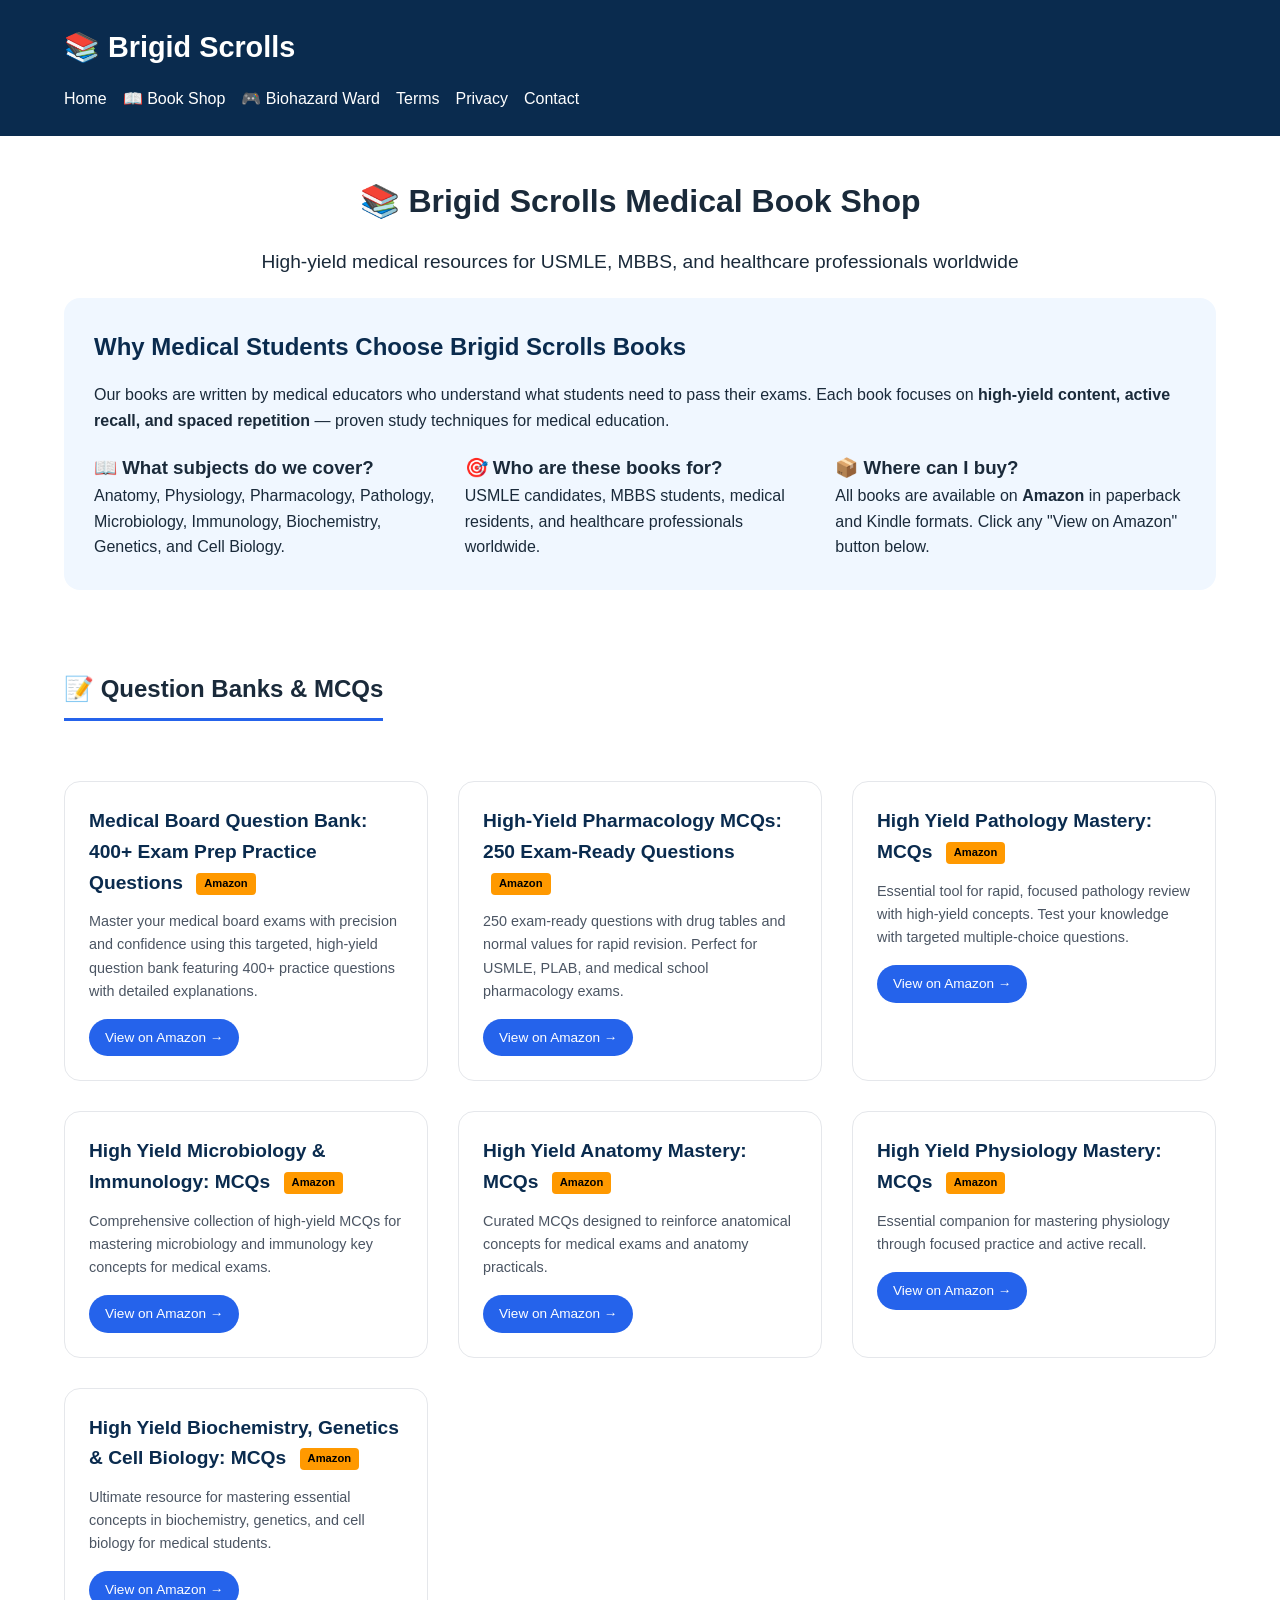
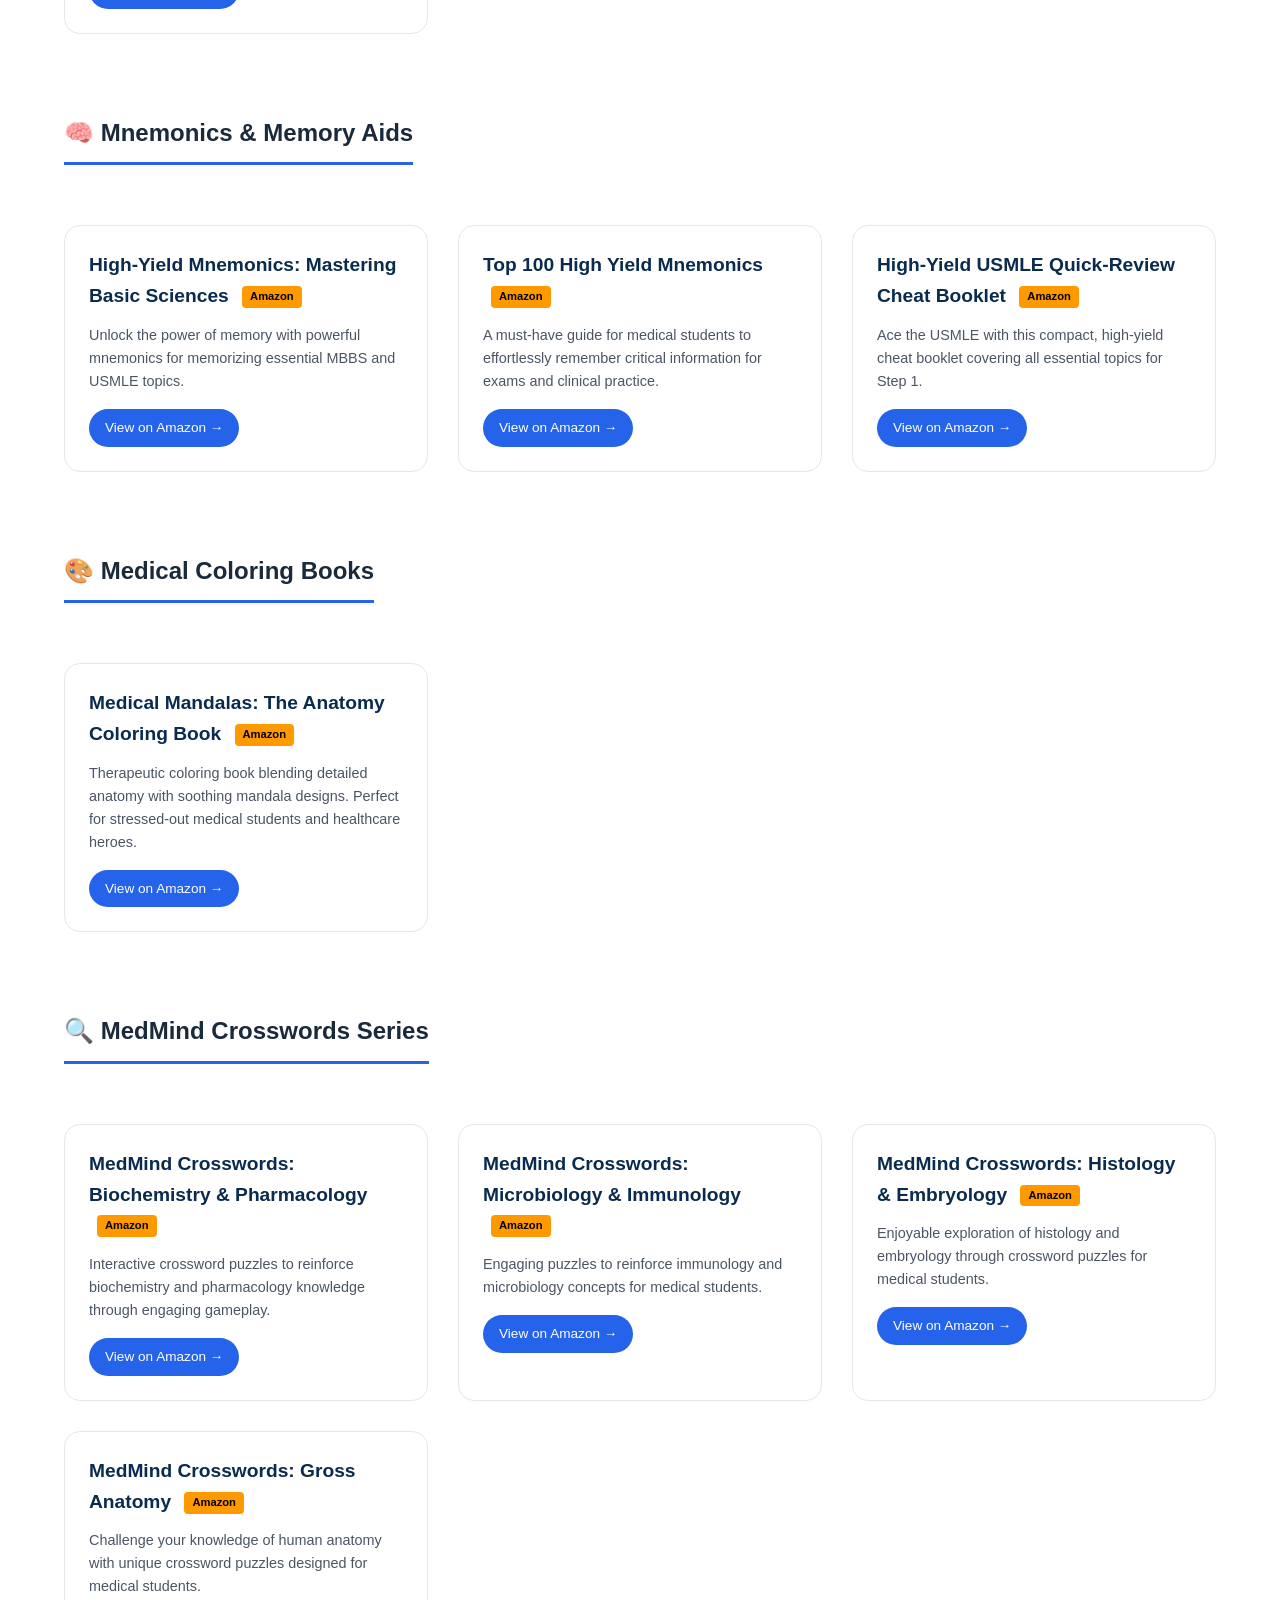
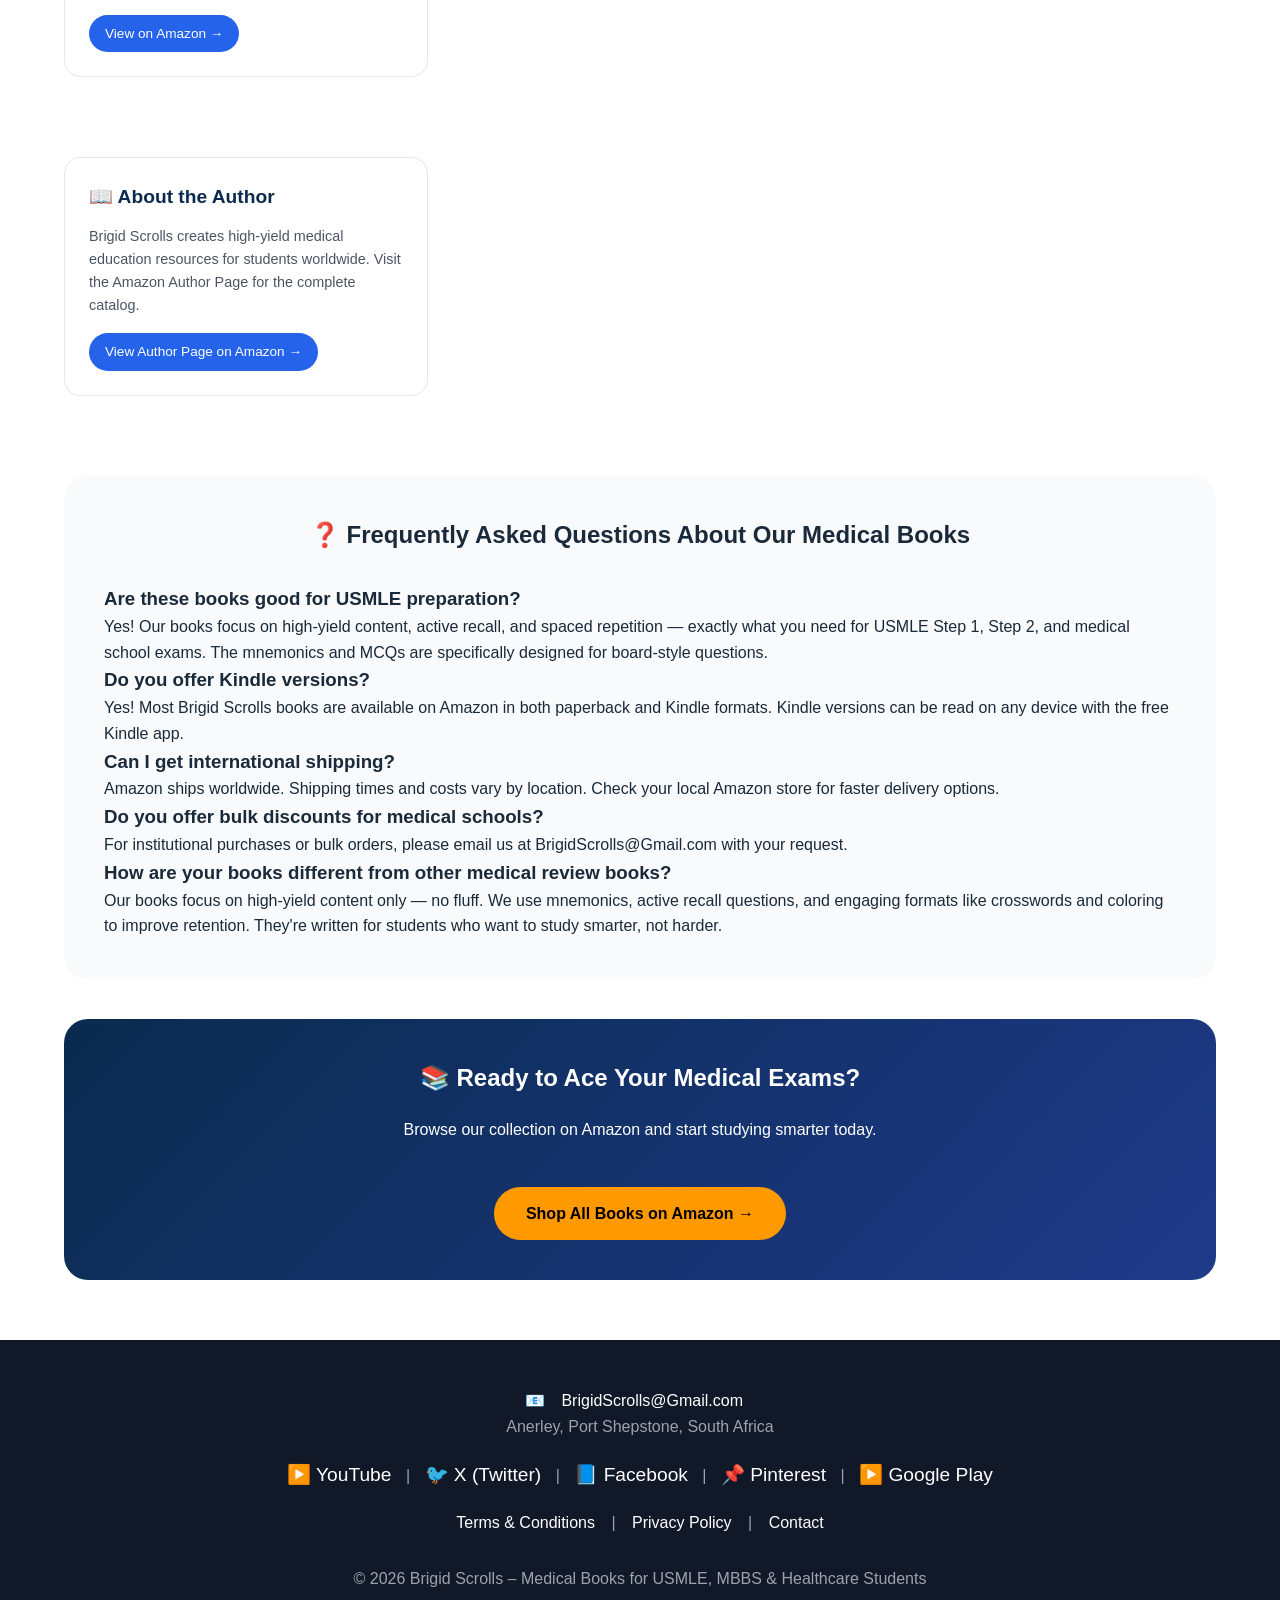
==== commit 750d3dee: "Update index.html" ====
--- a/book-shop/index.html
+++ b/book-shop/index.html
@@ -402,8 +402,8 @@
                 <a href="../privacy-policy/">Privacy Policy</a> |
                 <a href="../contact.html">Contact</a>
             </div>
-            <p style="margin-top: 30px;">© 2025 Brigid Scrolls – Medical Books for USMLE, MBBS & Healthcare Students</p>
+            <p style="margin-top: 30px;">© 2026 Brigid Scrolls – Medical Books for USMLE, MBBS & Healthcare Students</p>
         </div>
     </footer>
 </body>
-</html>+</html>
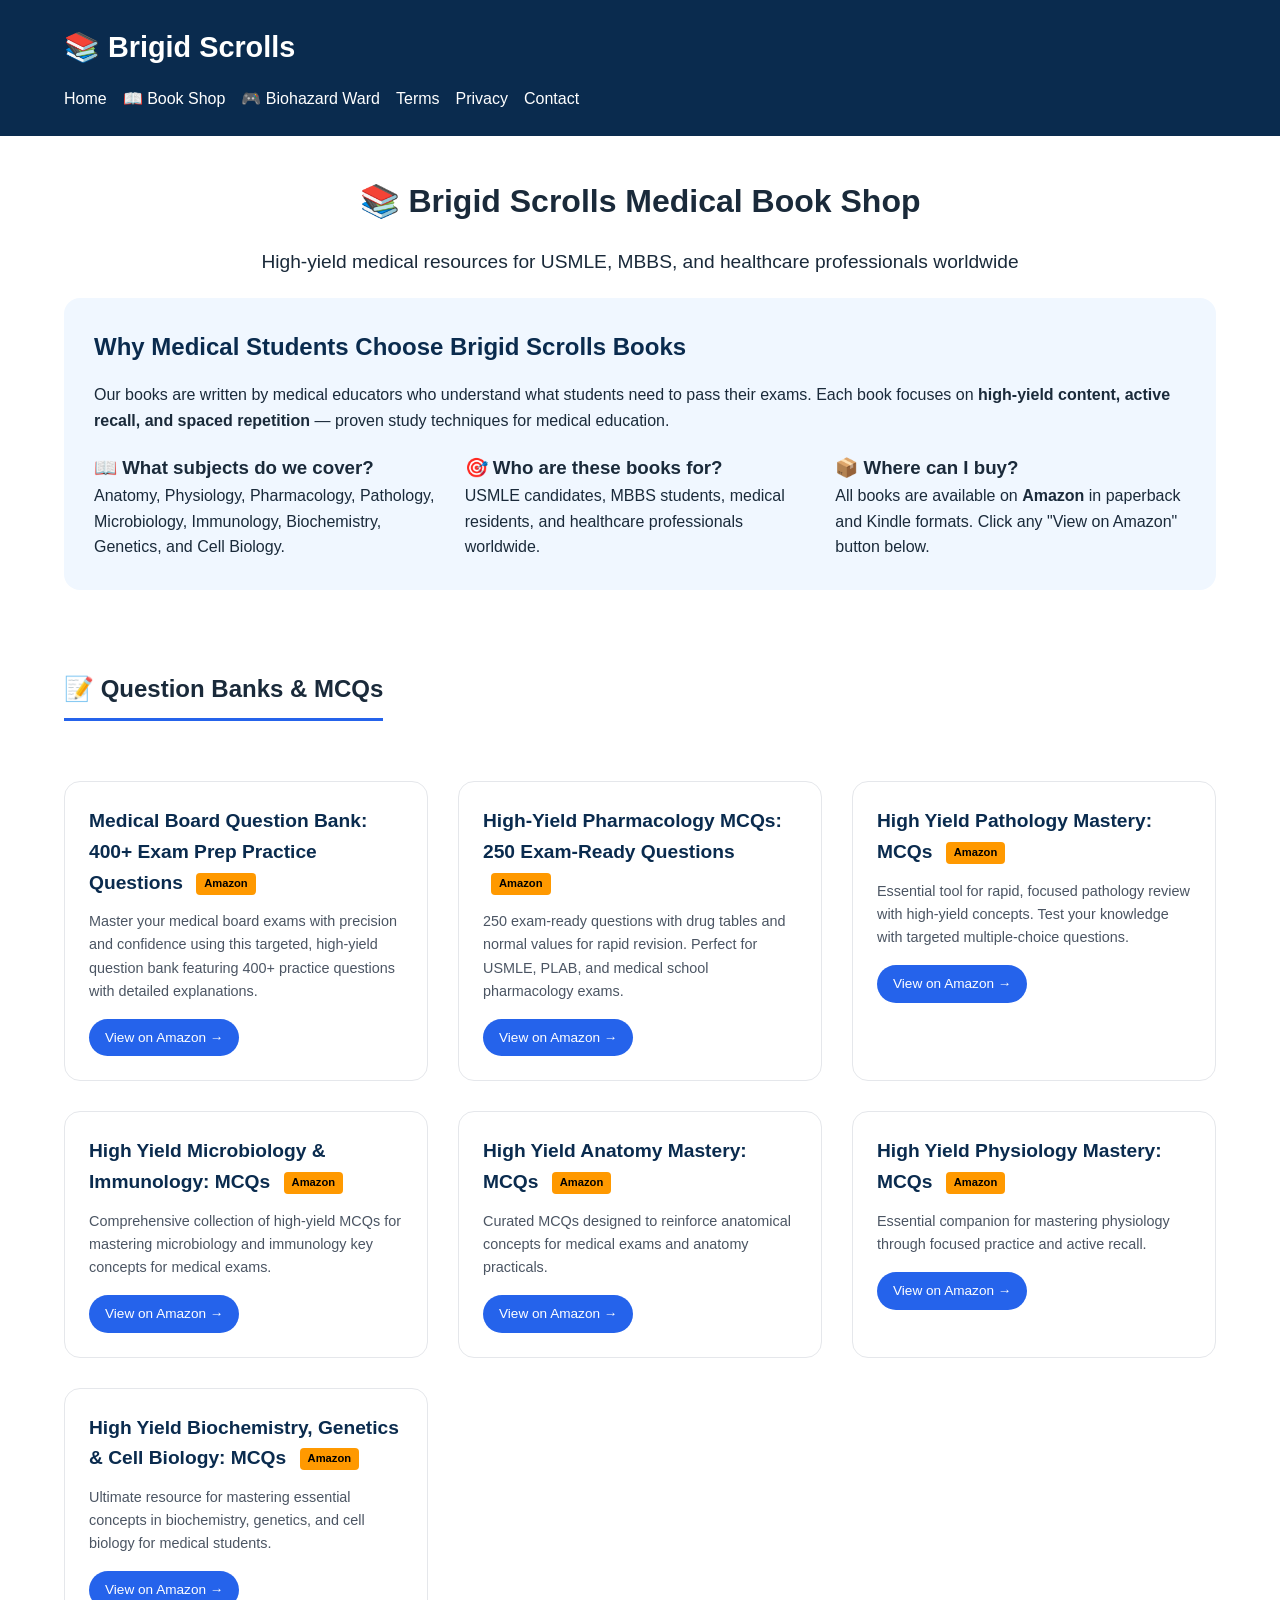
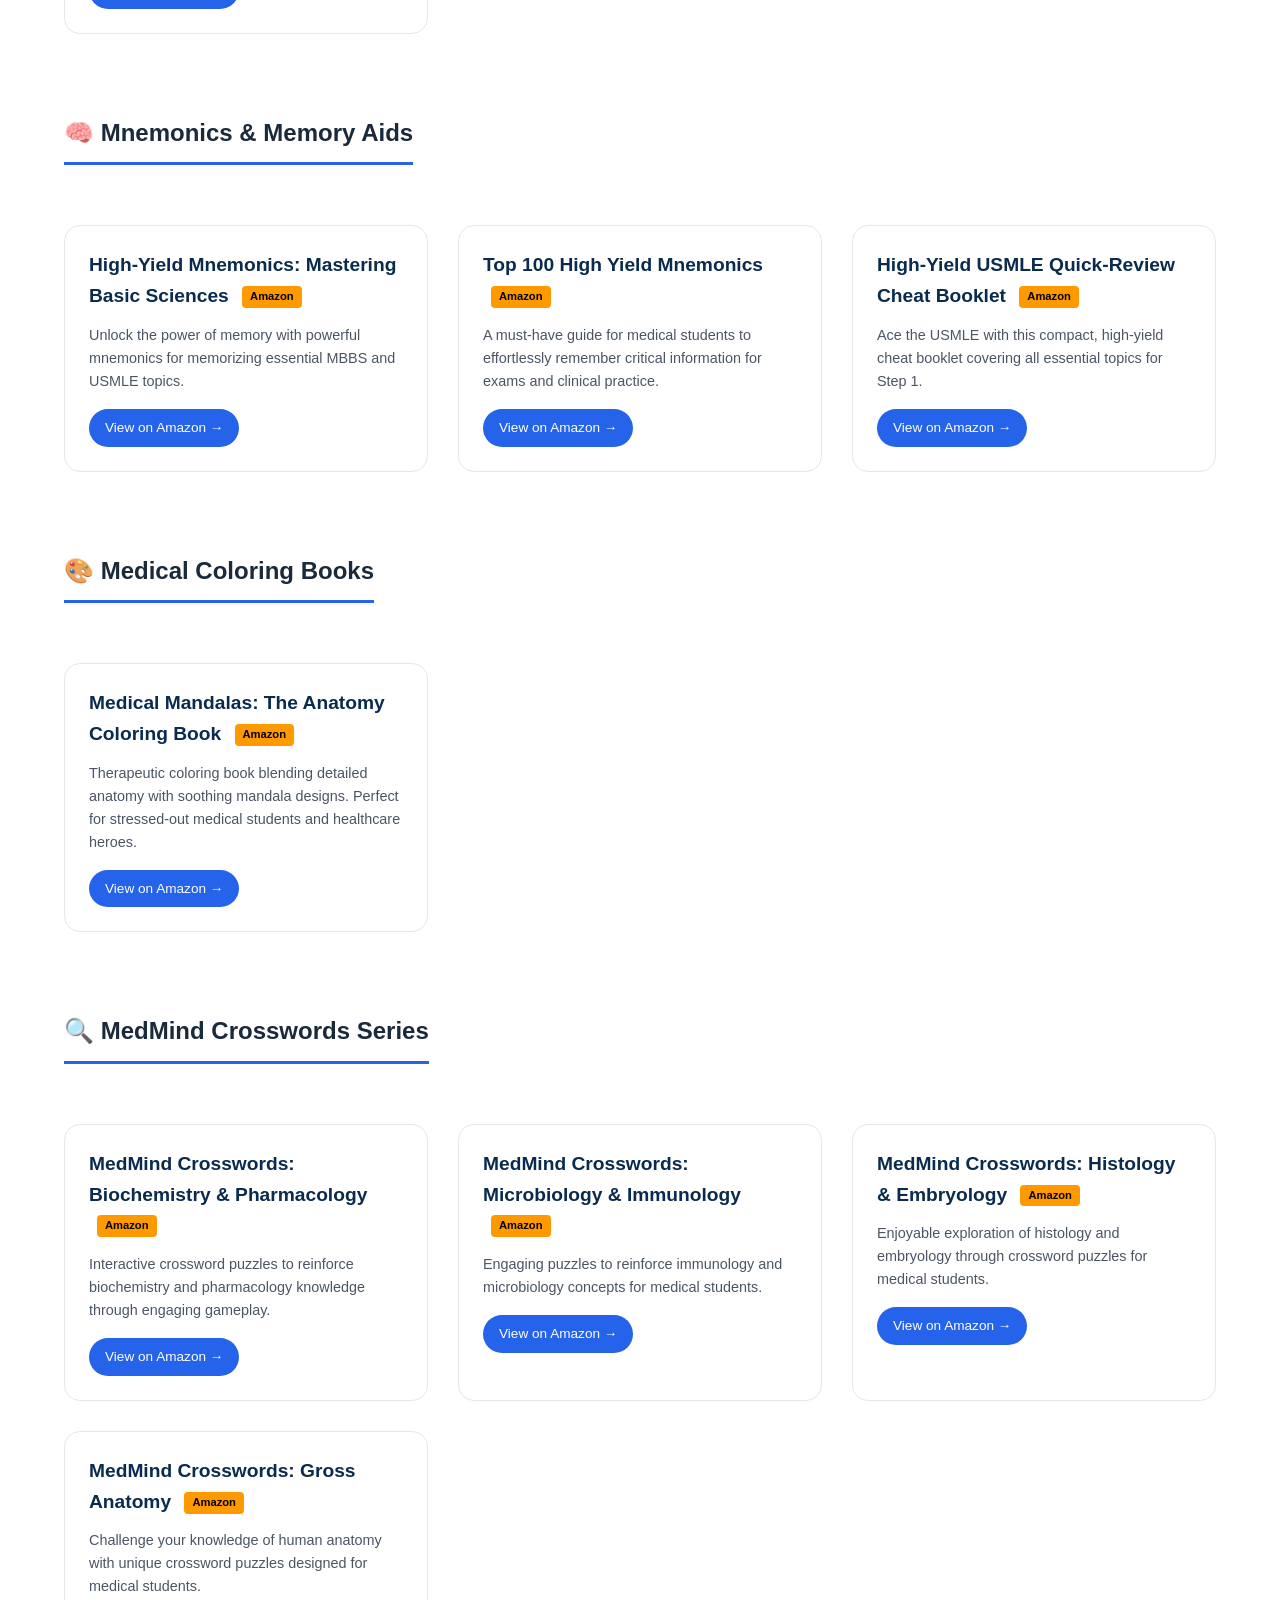
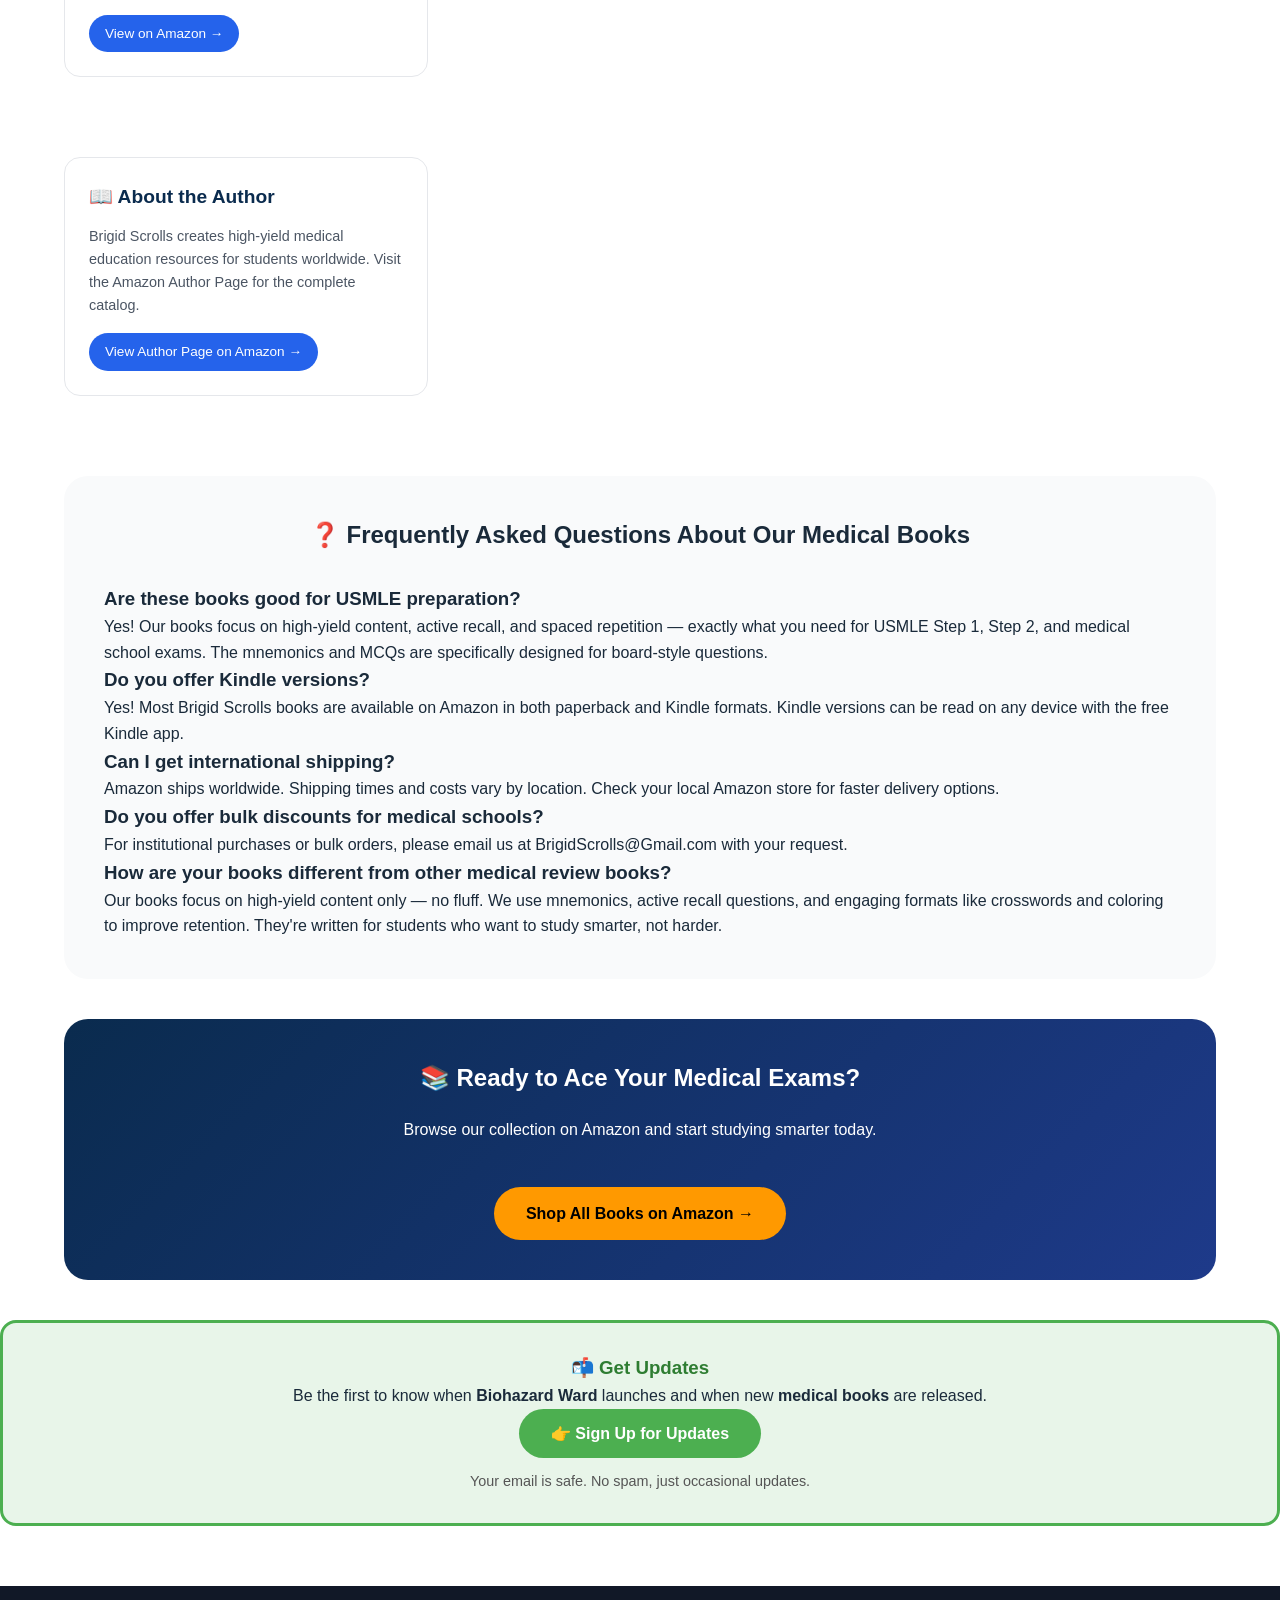
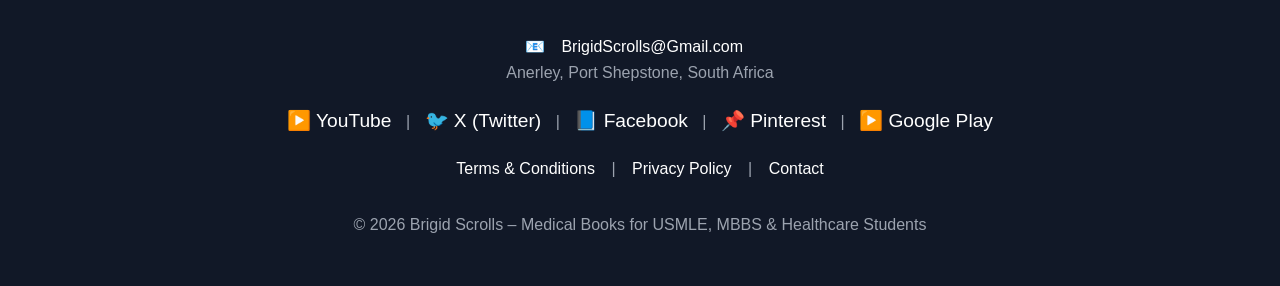
==== commit b2039542: "Update index.html" ====
--- a/book-shop/index.html
+++ b/book-shop/index.html
@@ -386,6 +386,13 @@
         </div>
     </div>
 
+    <div style="background: #e8f5e9; padding: 30px; border-radius: 16px; margin: 30px 0; text-align: center; border: 3px solid #4CAF50;">
+    <h3 style="margin-top: 0; color: #2e7d32;">📬 Get Updates</h3>
+    <p>Be the first to know when <strong>Biohazard Ward</strong> launches and when new <strong>medical books</strong> are released.</p>
+    <a href="https://forms.gle/39Afbyag21bz18ZA6" target="_blank" rel="noopener noreferrer" style="display: inline-block; background: #4CAF50; color: white; padding: 12px 32px; border-radius: 40px; text-decoration: none; font-weight: bold;">👉 Sign Up for Updates</a>
+    <p style="margin-top: 12px; font-size: 0.9rem; color: #555;">Your email is safe. No spam, just occasional updates.</p>
+</div>
+    
     <footer>
         <div class="container">
             <p>📧 <a href="mailto:BrigidScrolls@Gmail.com">BrigidScrolls@Gmail.com</a></p>
